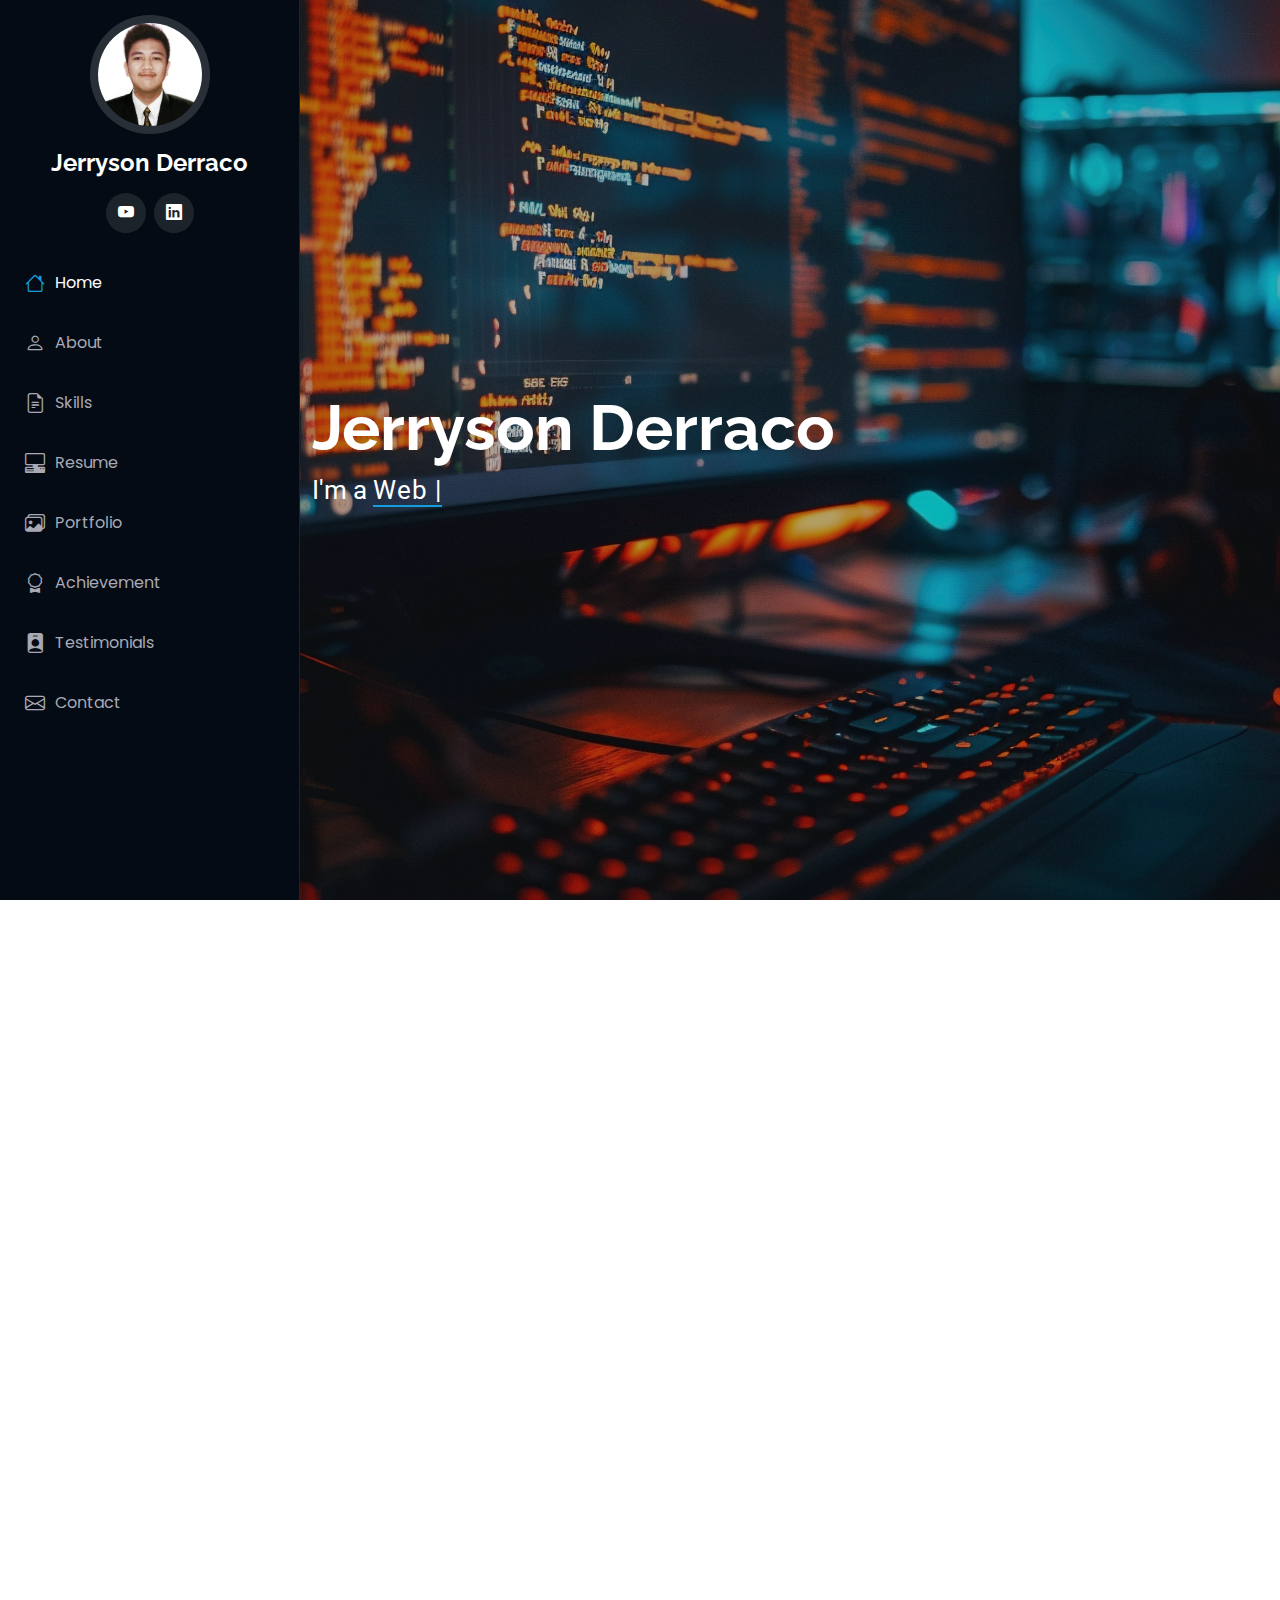
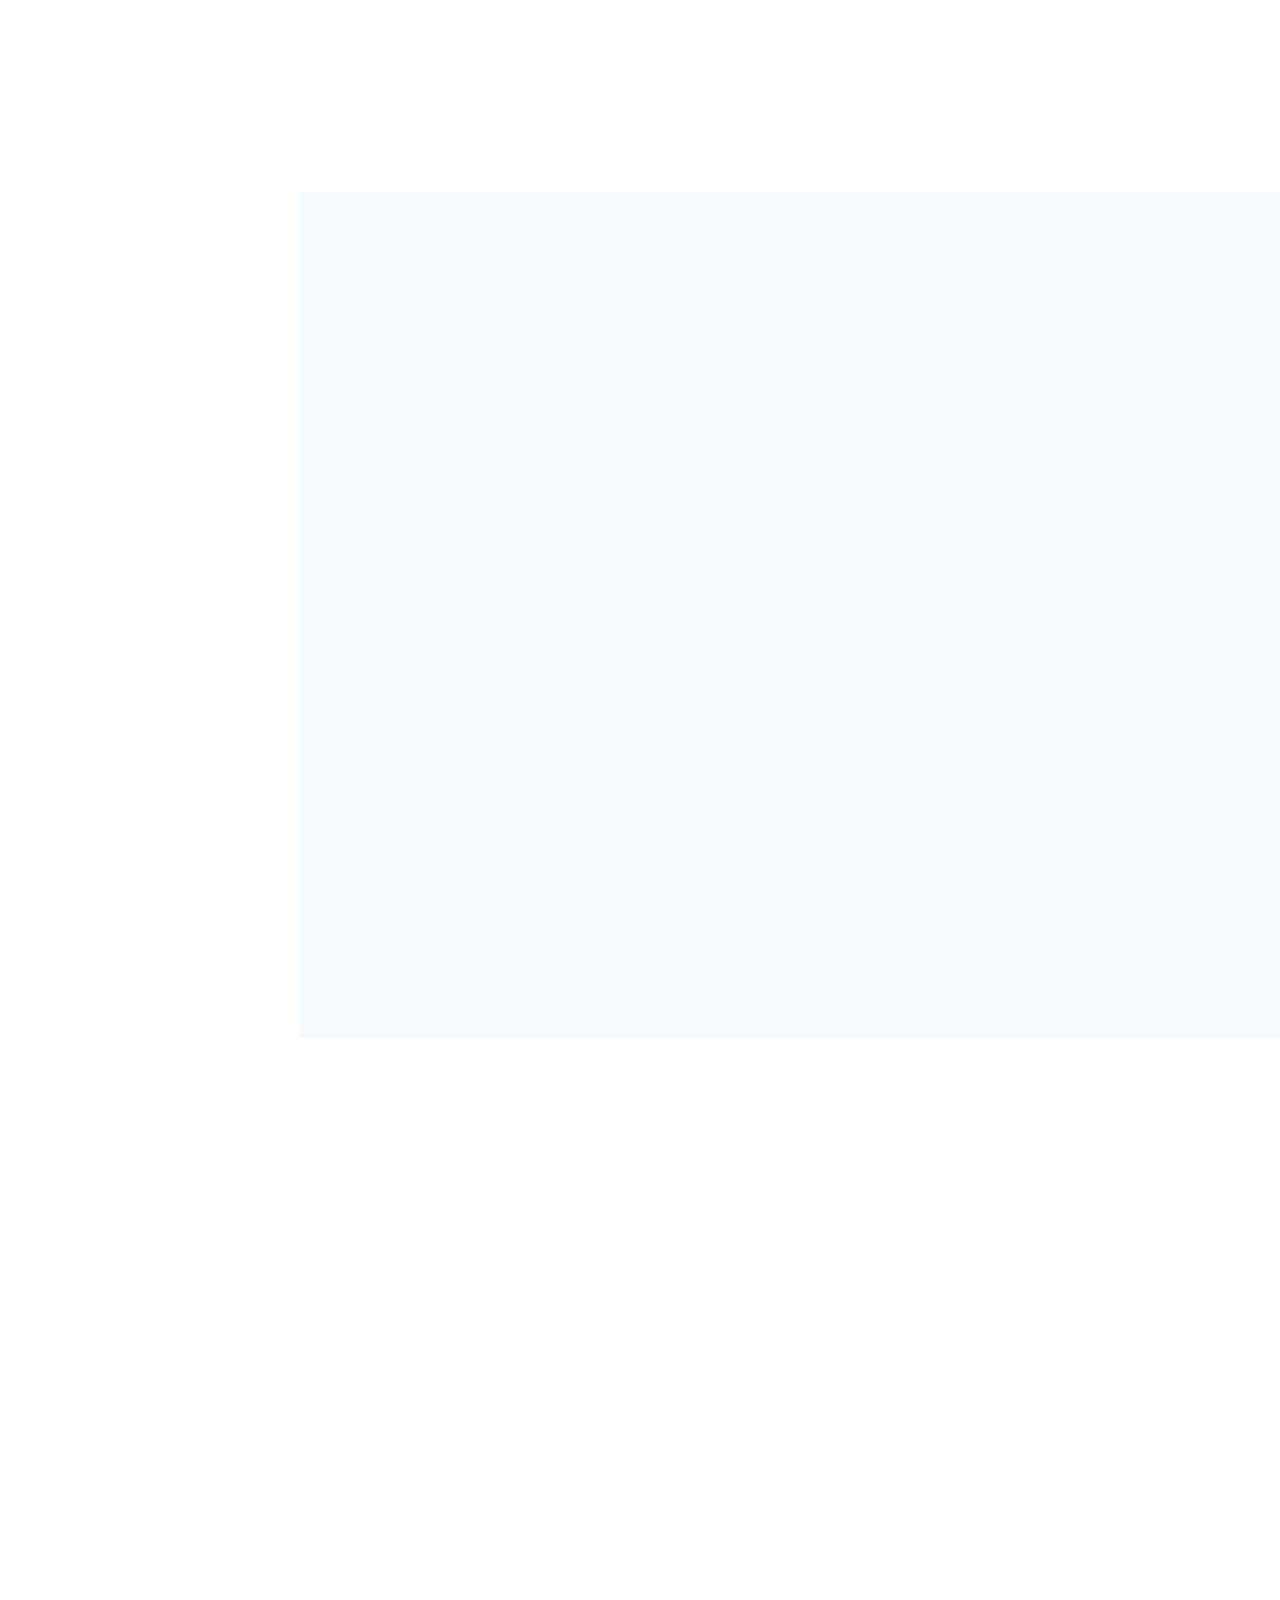
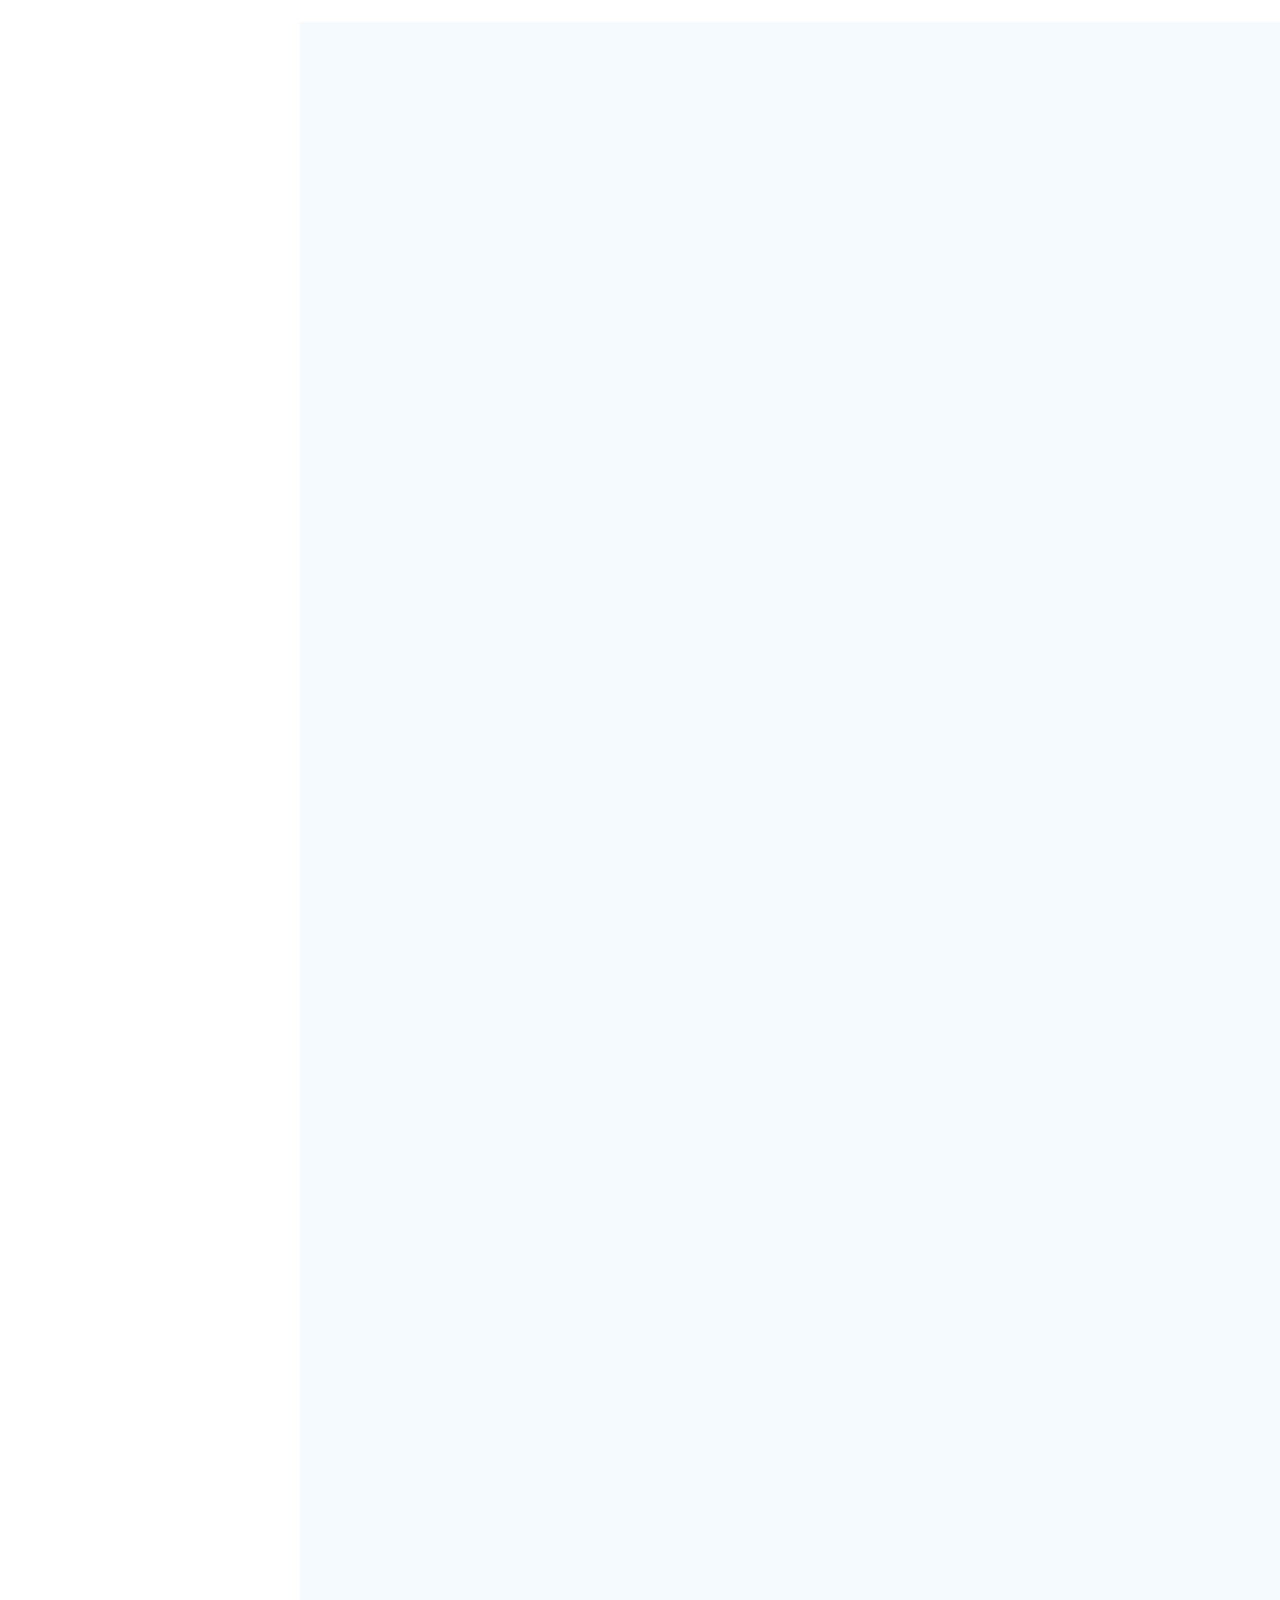
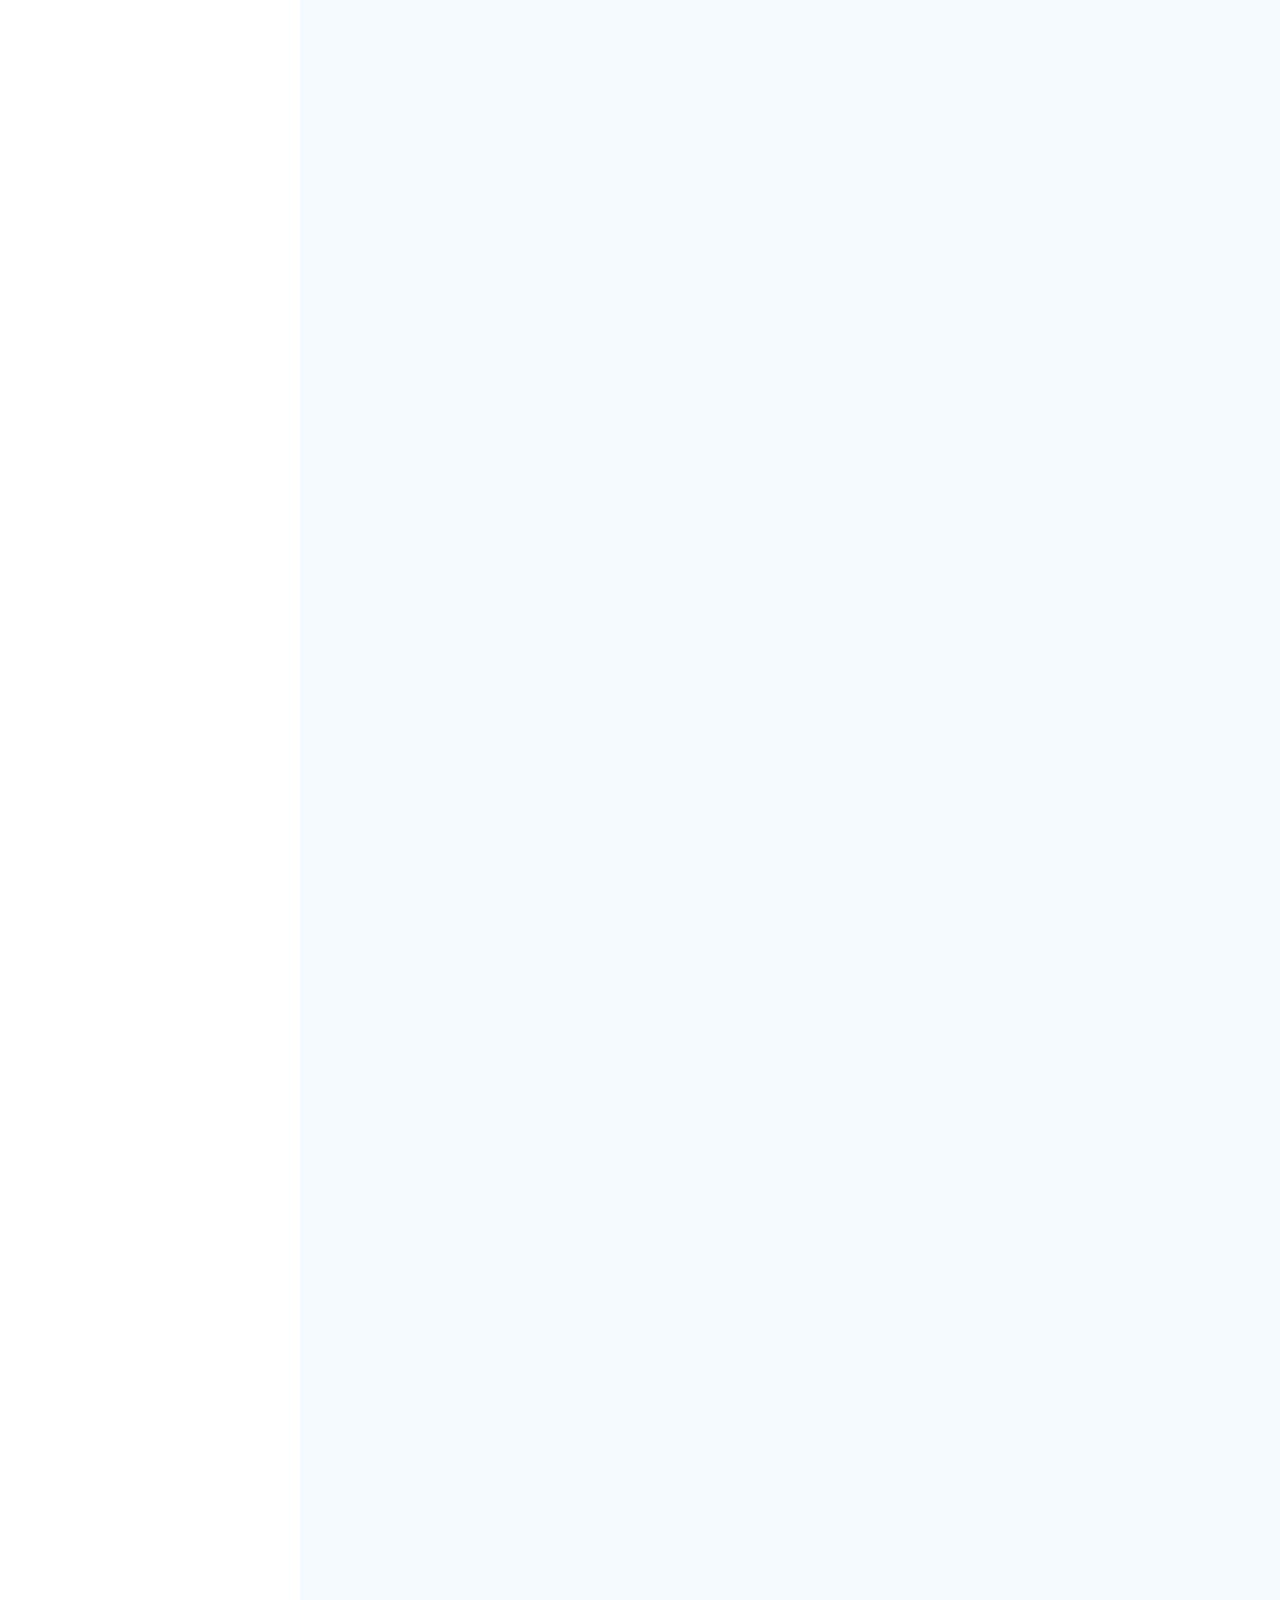
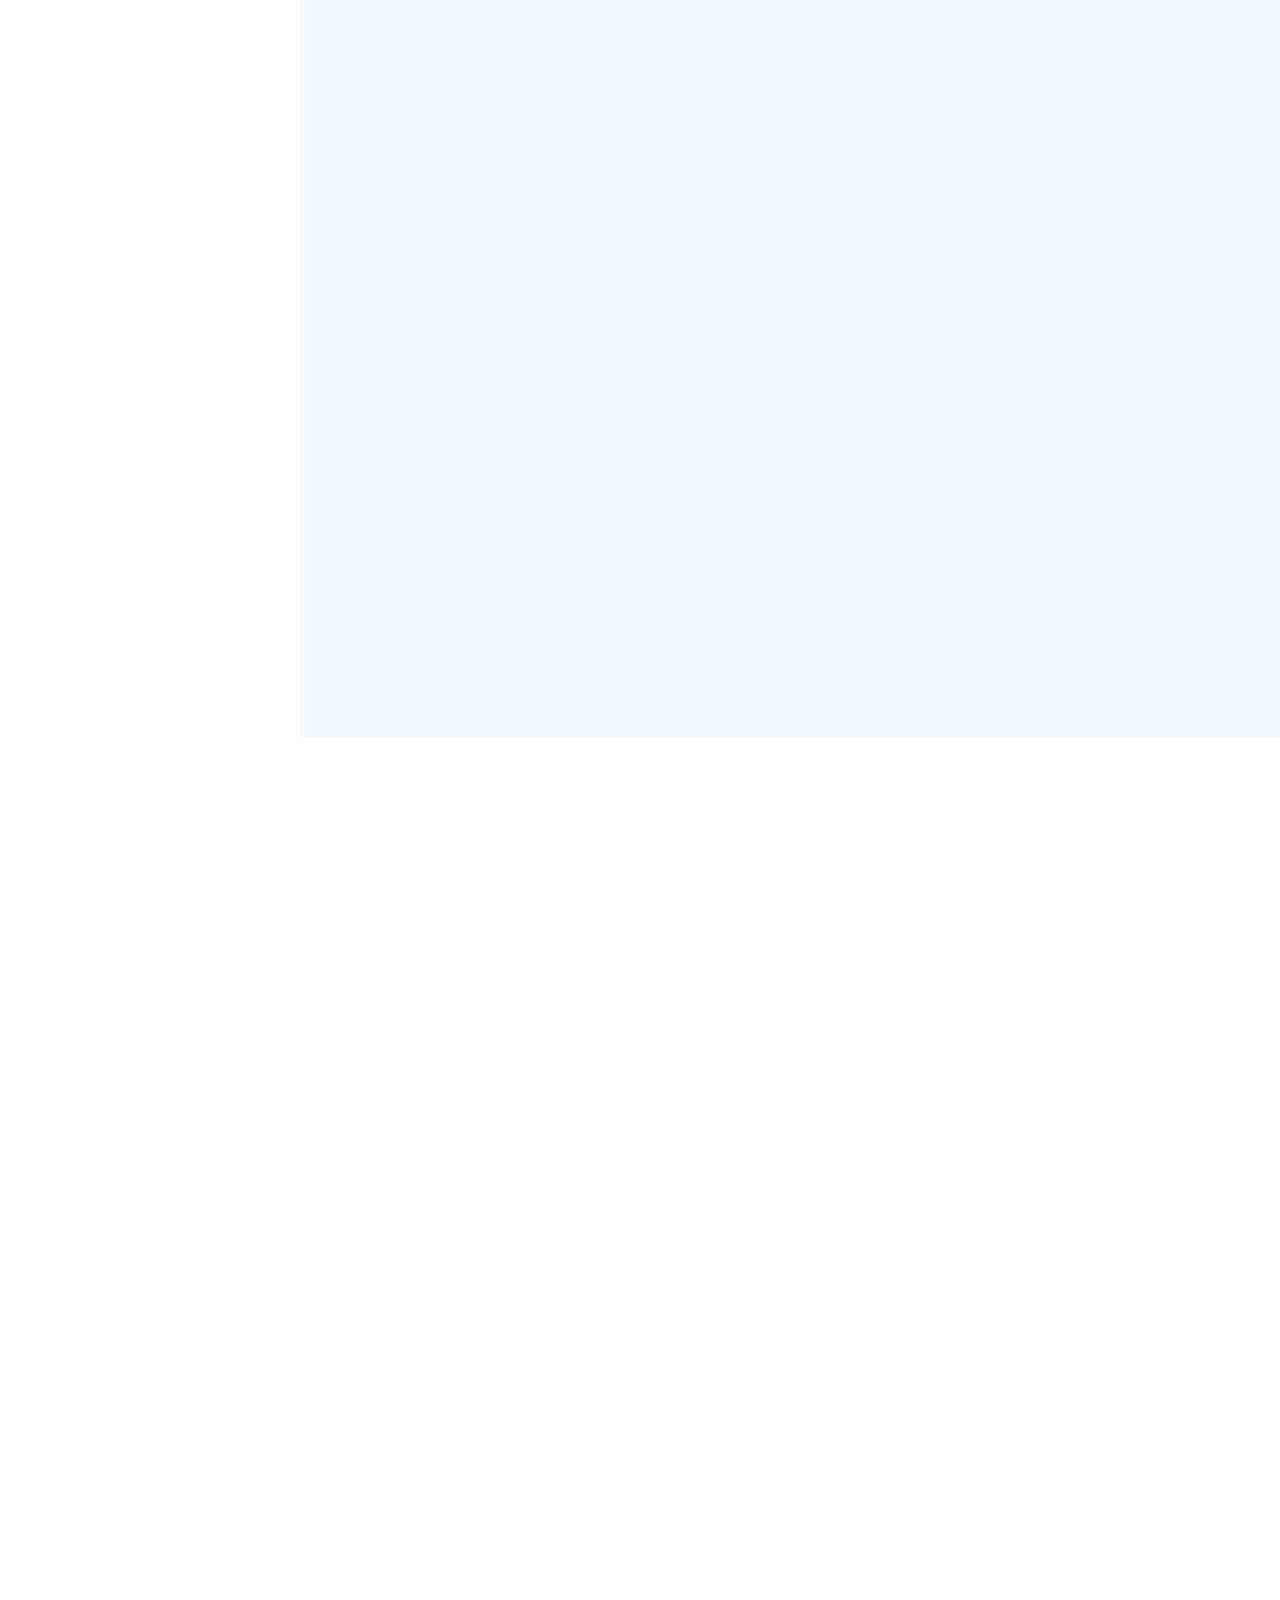
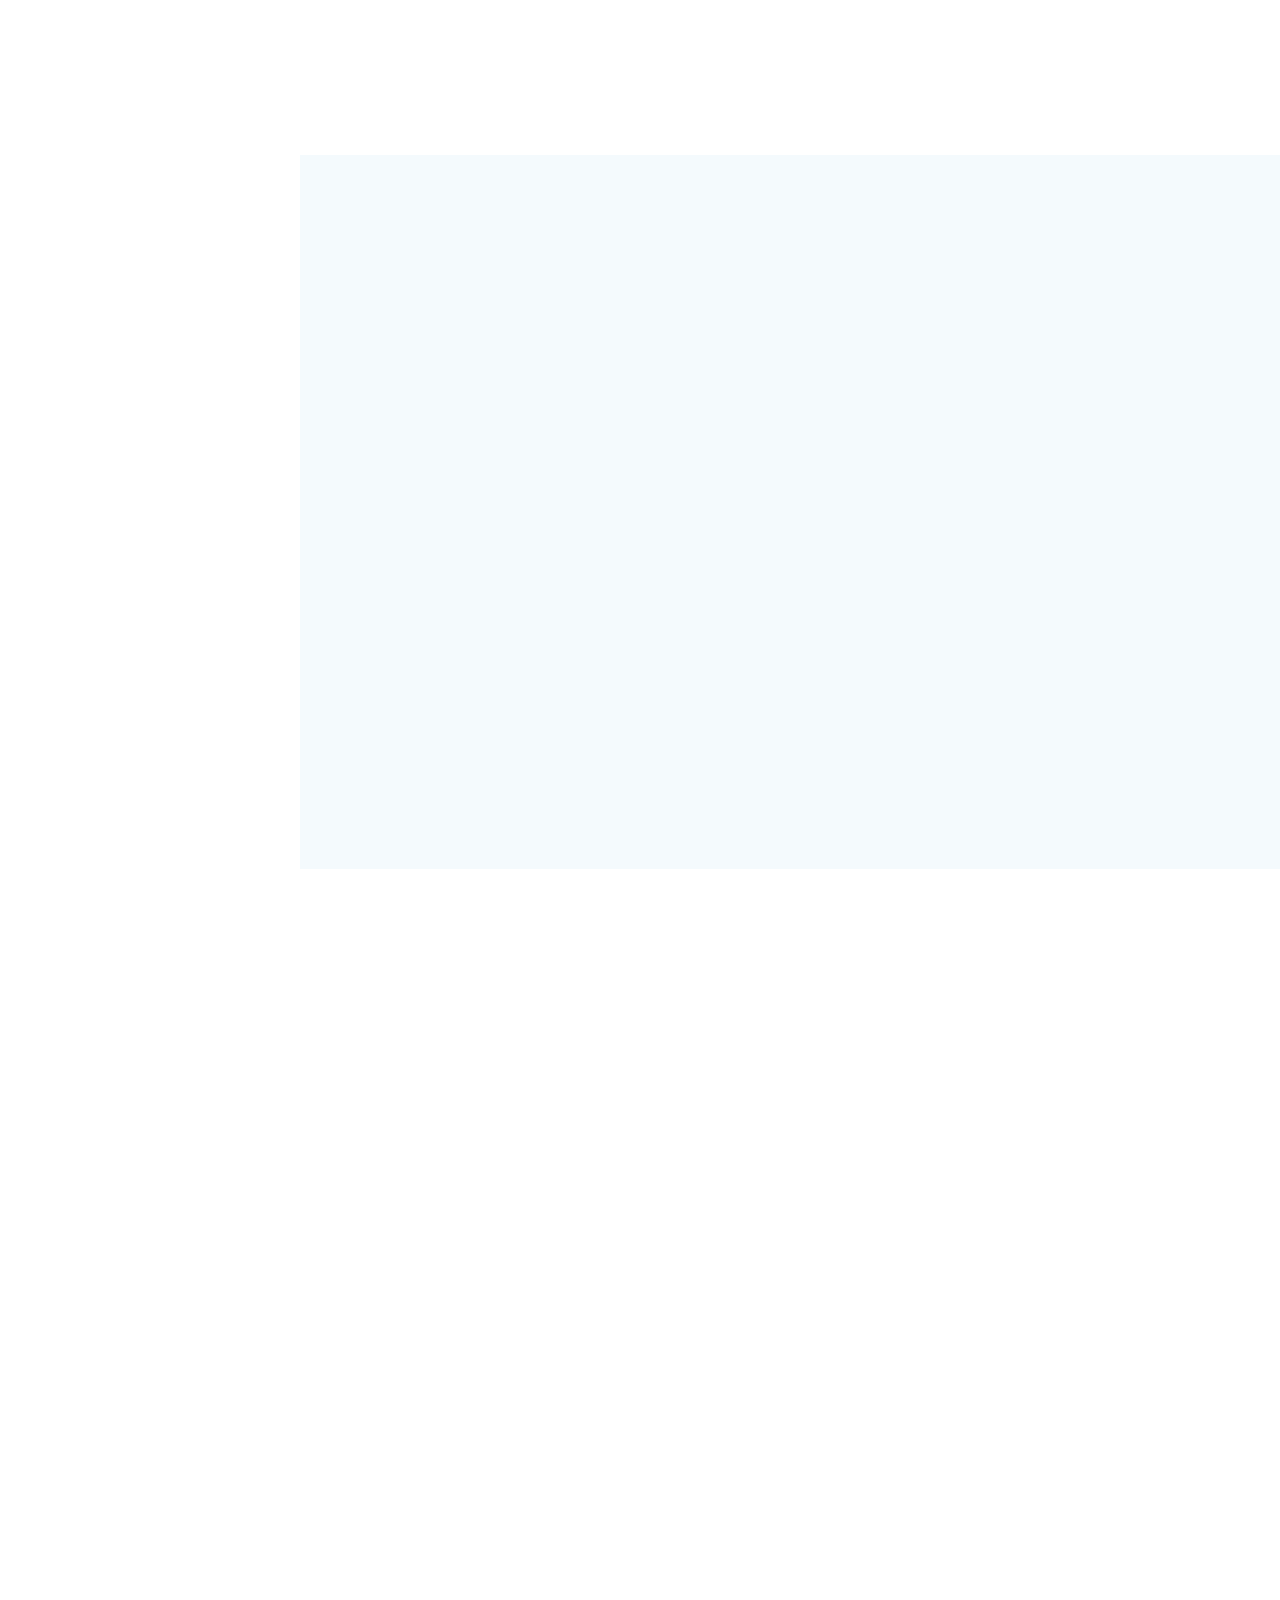
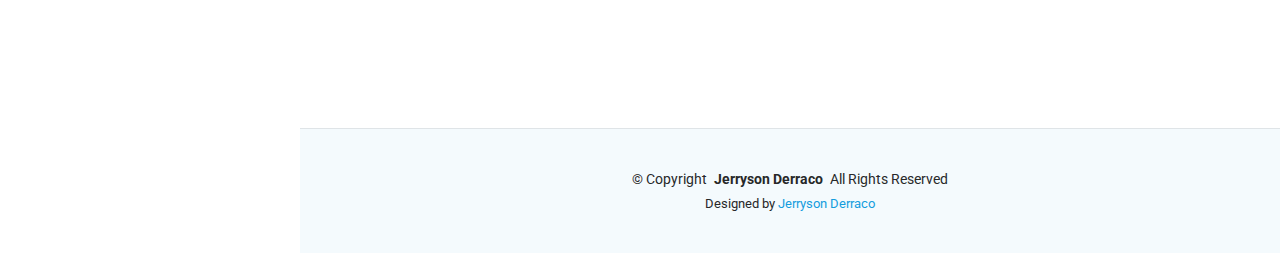
==== index.html @ 018ea0ba "update 3" ====
<!DOCTYPE html>
<html lang="en">

<head>
	<meta charset="utf-8">
	<meta content="width=device-width, initial-scale=1.0" name="viewport">
	<title>Jerryson Derraco</title>
	<meta content="" name="description">
	<meta content="" name="keywords">

	<!-- Favicons -->
	<link href="assets/img/favicon.png" rel="icon">
	<link href="assets/img/apple-touch-icon.png" rel="apple-touch-icon">

	<!-- Fonts -->
	<link href="https://fonts.googleapis.com" rel="preconnect">
	<link href="https://fonts.gstatic.com" rel="preconnect" crossorigin>
	<link
		href="https://fonts.googleapis.com/css2?family=Roboto:ital,wght@0,100;0,300;0,400;0,500;0,700;0,900;1,100;1,300;1,400;1,500;1,700;1,900&family=Poppins:ital,wght@0,100;0,200;0,300;0,400;0,500;0,600;0,700;0,800;0,900;1,100;1,200;1,300;1,400;1,500;1,600;1,700;1,800;1,900&family=Raleway:ital,wght@0,100;0,200;0,300;0,400;0,500;0,600;0,700;0,800;0,900;1,100;1,200;1,300;1,400;1,500;1,600;1,700;1,800;1,900&display=swap"
		rel="stylesheet">

	<!-- Vendor CSS Files -->
	<link href="assets/vendor/bootstrap/css/bootstrap.min.css" rel="stylesheet">
	<link href="assets/vendor/bootstrap-icons/bootstrap-icons.css" rel="stylesheet">
	<link href="assets/vendor/aos/aos.css" rel="stylesheet">
	<link href="assets/vendor/glightbox/css/glightbox.min.css" rel="stylesheet">
	<link href="assets/vendor/swiper/swiper-bundle.min.css" rel="stylesheet">

	<!-- Main CSS File -->
	<link href="assets/css/main.css" rel="stylesheet">

	<!-- =======================================================
  * Template Name: iPortfolio
  * Template URL: https://bootstrapmade.com/iportfolio-bootstrap-portfolio-websites-template/
  * Updated: Jun 29 2024 with Bootstrap v5.3.3
  * Author: BootstrapMade.com
  * License: https://bootstrapmade.com/license/
  ======================================================== -->
</head>

<body class="index-page">

	<header id="header" class="header dark-background d-flex flex-column">
		<i class="header-toggle d-xl-none bi bi-list"></i>

		<div class="profile-img">
			<img src="assets/img/profile.png" alt="" class="img-fluid rounded-circle">
		</div>

		<a href="index.html" class="logo d-flex align-items-center justify-content-center">
			<!-- Uncomment the line below if you also wish to use an image logo -->
			<!-- <img src="assets/img/logo.png" alt=""> -->
			<h1 class="sitename">Jerryson Derraco</h1>
		</a>

		<div class="social-links text-center">
			<!-- <a href="https://www.facebook.com/ChinDc13/" class="facebook"><i class="bi bi-facebook"></i></a> -->
			<a href="https://www.youtube.com/@jerrysonderraco1847" class="youtube"><i class="bi bi-youtube"></i></a>
			<a href="https://www.linkedin.com/in/jerryson-derraco-65b530173/" class="linkedin"><i
					class="bi bi-linkedin"></i></a>
		</div>

		<nav id="navmenu" class="navmenu">
			<ul>
				<li><a href="#hero" class="active"><i class="bi bi-house navicon"></i>Home</a></li>
				<li><a href="#about"><i class="bi bi-person navicon"></i> About</a></li>
				<li><a href="#skills"><i class="bi bi-file-earmark-text navicon"></i> Skills</a></li>
				<li><a href="#resume"><i class="bi bi-pc-display-horizontal navicon"></i> Resume</a></li>
				<li><a href="#portfolio"><i class="bi bi-images navicon"></i> Portfolio</a></li>
				<li><a href="#aa"><i class="bi bi-award navicon"></i> Achievement</a></li>
				<li><a href="#testimonials"><i class="bi bi-person-badge-fill navicon"></i> Testimonials</a></li>
				<li><a href="#contact"><i class="bi bi-envelope navicon"></i> Contact</a></li>
			</ul>
		</nav>

	</header>

	<main class="main">

		<!-- Hero Section -->
		<section id="hero" class="hero section dark-background">

			<img src="assets/img/bg.png" alt="" data-aos="fade-in" class="">

			<div class="container" data-aos="fade-up" data-aos-delay="100">
				<h2>Jerryson Derraco</h2>
				<p>I'm a <span class="typed" data-typed-items="Web Developer, Software Engineer, Programmer">Web
						Developer</span><span class="typed-cursor typed-cursor--blink" aria-hidden="true"></span><span
						class="typed-cursor typed-cursor--blink" aria-hidden="true"></span></p>
			</div>

		</section><!-- /Hero Section -->

		<!-- About Section -->
		<section id="about" class="about section">

			<!-- Section Title -->
			<div class="container section-title" data-aos="fade-up">
				<h2>About</h2>
				<p>Taking a challenging role in the field of computer programming and implement the expertise and experience gained in this field to develop complex projects with efficiency and quality.</p>
				<br>
				<p>To leverage my expertise in C#, PHP, and modern development frameworks to create innovative, scalable, and user-focused solutions. I aim to contribute to a forward-thinking organization by driving technical excellence, collaborating effectively in dynamic teams, and continuously advancing my skills to stay at the forefront of emerging technologies.</p>
			</div><!-- End Section Title -->

			<div class="container" data-aos="fade-up" data-aos-delay="100">

				<div class="row gy-4 justify-content-center">
					<div class="col-lg-4">
						<img src="assets/img/profile.png" width="450px" class="img-fluid" alt="">
					</div>
					<div class="col-lg-8 content">
						<h2 class="mb-lg-4">Web Developer, Software Engineer, Full Stack Developer.</h2>
						<div class="row">
							<div class="col-lg-12">
								<ul>
									<li><i class="bi bi-chevron-right"></i>
										<strong>Website:</strong><span><a href="https://chindc13.github.io/website/">chindc13.github.io/website/</a></span>
									</li>
									<li><i class="bi bi-chevron-right"></i>
										<strong>LinkedIn:</strong><span><a href="https://www.linkedin.com/in/jerryson-derraco-65b530173/">jerryson-derraco-65b530173/</a></span>
									</li>
									<li><i class="bi bi-chevron-right"></i> <strong>Phone:</strong> <span>+639 55 127
											6971</span></li>
									<li><i class="bi bi-chevron-right"></i> <strong>City:</strong> <span>Caloocan City,
											Metro Manila</span></li>
									<li><i class="bi bi-chevron-right"></i> <strong>Degree:</strong> <span>Bachelor's
											Degree in IT </span></li>
									<li><i class="bi bi-chevron-right"></i>
										<strong>Email:</strong><span>jerryson.derraco13@gmail.com</span>
									</li>
								</ul>
							</div>
						</div>
						<p class="py-3">
							I am Web Developer a professional who is responsible for the design and construction of
							websites.
							I am ensuring that sites meet user expectations by ensuring they look good,
							run smoothly and offer easy access points with no loading issues between pages or error
							messages.
						</p>
					</div>
				</div>

			</div>

		</section><!-- /About Section -->

		<!-- Skills Section -->
		<section id="skills" class="skills section light-background">

			<!-- Section Title -->
			<div class="container section-title" data-aos="fade-up">
				<h2>Skills</h2>
				<p>I am a versatile developer with expertise in programming languages like C#, PHP, and JavaScript, alongside frameworks such as React and Node.js. My strengths lie in software design, API development, and creating scalable, modular architectures. I excel in database management, cloud services, and DevOps practices, including CI/CD pipelines and containerization. With a problem-solving mindset and experience in Agile methodologies, I thrive in collaborative, cross-functional teams. Passionate about continuous learning, I stay ahead of emerging technologies like AI and machine learning to build robust, future-ready solutions.</p>
			</div><!-- End Section Title -->

			<div class="container" data-aos="fade-up" data-aos-delay="100">
				<div class="row skills-content skills-animation">
					<div class="col-lg-12">

						<div class="table-responsive">
							<table class="table table-striped table-hover table-bordered">
								<tr>
									<td><b>Programming:</b></td>
									<td>PHP, C# and JavaScript</td>
								</tr>
								<tr>
									<td><b>Web Design:</b></td>
									<td>HTML and CSS</td>
								</tr>
								<tr>
									<td><b>Framework:</b></td>
									<td>Laravel, CodeIgniter, Wordpress, Symfony, jQuery, Bootstrap, Vue, React and NodeJS</td>
								</tr>
								<tr>
									<td><b>Database:</b></td>
									<td>MS SQL, MySQL and SQLite</td>
								</tr>
								<tr>
									<td><b>Server:</b></td>
									<td>Linux and Window Server</td>
								</tr>
								<tr>
									<td><b>Web Server:</b></td>
									<td>Apache, Cpanel, WHM, NGINX and IIS</td>
								</tr>
								<tr>
									<td><b>Cloud Services:</b></td>
									<td>GoDaddy, Hostinger, GCP (Google Cloud) and Azure Services</td>
								</tr>
								<tr>
									<td><b>Other Program:</b></td>
									<td>Crystal Report, GIT (github, gitlab), LDAP and POSTMAN</td>
								</tr>
								<tr>
									<td><b>Other:</b></td>
									<td>API, SSH, FTP, SSL, SMPP, SMTP, SMS, Domain (DNS, Name and Subdomain) and VM
									</td>
								</tr>
								<tr>
									<td><b>Payment Gateway:</b></td>
									<td>Paymongo and PayPal</td>
								</tr>
								<tr>
									<td><b>Office:</b></td>
									<td>Excel, Word, Outlook, PowerPoint and Access</td>
								</tr>
							</table>
						</div>


					</div>
				</div>
			</div>
		</section><!-- /Skills Section -->

		<!-- Resume Section -->
		<section id="resume" class="resume section">

			<!-- Section Title -->
			<div class="container section-title" data-aos="fade-up">
				<h2>Resume</h2>
				<p>An experienced developer with expertise in C#, PHP, and JavaScript, I excel in creating scalable applications, designing robust architectures, and driving innovation. My resume showcases a proven track record in software development, API integration, and cloud-based solutions, alongside strong collaboration in Agile teams. Explore my career journey, skills, and accomplishments to see how I deliver value through technology.</p>
				<br>
				<a href="Jerryson Derraco - CV.pdf" target="_blank" class="btn btn-success">Download CV</a>
			</div><!-- End Section Title -->

			<div class="container">

				<div class="row">

					

					<div class="col-lg-6" data-aos="fade-up" data-aos-delay="200">
						<h3 class="resume-title">Professional Experience</h3>
						<div class="resume-item">
							<h4>Emapta Versatile Services Inc. (Newbook Pty Ltd.)</h4>
							<p><em>December 2024 - Current<br><b>PHP Developer</b></em></p>
							<ul>
								<li>Collaborate with internal teams to design, develop, and maintain our PHP-based web application.</li>
								<li>Write clean, efficient, and secure code following best practices and industry standards.</li>
								<li>Perform thorough testing and debugging of applications to ensure optimal and user experience.</li>
								<li>Review code and provide constructive feedback to ensure quality and maintainability.</li>
								<li>Work with cross-functional teams to define project requirements, timelines, and deliverables.</li>
								<li>Troubleshoot and resolve issues that arise during development or in production environments.</li>
							</ul>

						</div><!-- Edn Resume Item -->

						<div class="resume-item">
							<h4>SLI Consulting Inc. (MediCard Philippines Inc.)</h4>
							<p><em>February 2023 - August 2024<br><b>Full Stack Developer</b></em></p>
							<ul>
								<li>Develop New Software using LAMP (Laravel/CodeIgniter).</li>
								<li>Manage the repository of the newly developed software and legacy system.</li>
								<li>Troubleshoot, debug existing system.</li>
								<li>Integrate data from various back-end services, API’s and databases.</li>
								<li>Resolve security issues, security rating or treats on software and server.</li>
								<li>Create and maintain databases, write and optimize queries.</li>
							</ul>

						</div><!-- Edn Resume Item -->

						<div class="resume-item">
							<h4>MyBUSYBEE Inc.</h4>
							<p><em>June 2019 - December 2022<br><b>Technical Support / Full Stack Developer / Section
										Head</b></em></p>
							<ul>
								<li>Develop New Software for Private and Government.</li>
								<li>Designed and implemented PHP web app, streaming high-server traffic resource.</li>
								<li>Successfully installed Linux server and virtualized environments.</li>
								<li>Implemented new C# Report Application Using Crystal Report for the SMS Platform.
								</li>
								<li>Database Management in SMS Platform.</li>
								<li>Troubleshoot/Fixing Existing bugs on Existing Products.</li>
							</ul>

						</div><!-- Edn Resume Item -->

						<div class="resume-item">
							<h4>Insular Oil Corporation.</h4>
							<p><em>Jan 2019 - June 2019<br><b>Jr Programmer</b></em></p>
							<ul>
								<li>SAP Business One Programmer.</li>
								<li>Develop/Generate different kinds of reports using Crystal Report.</li>
								<li>Analyzing the Reports Problem and Find Solution for the System/Repor.</li>
								<li>Troubleshoot SAP Business One.</li>
								<li>Create and maintain Crystal Reports based on business needs.</li>
								<li>Write SQL queries for data extraction and manipulation.</li>
							</ul>

						</div><!-- Edn Resume Item -->

					</div>
					<div class="col-lg-6" data-aos="fade-up" data-aos-delay="100">
						<h3 class="resume-title">Summary</h3>

						<div class="resume-item pb-0">
							<h4>Jerryson Derraco</h4>
							<p><em>Taking a challenging role in the field of computer programming and implement the
									expertise and experience
									gained in this field to develop complex projects with efficiency and quality.</em>
							</p>
							<ul>
								<li>Caloocan City, Metro Manila</li>
								<li>+639 55 127 6971</li>
								<li>jerryson.derraco13@gmail.com</li>
							</ul>
						</div><!-- Edn Resume Item -->

						<h3 class="resume-title">Education</h3>
						<div class="resume-item">
							<h4>Bachelor Degree in Information Technology</h4>
							<p><em>2015 - 2018 <br>STI College Caloocan</em></p>
						</div><!-- Edn Resume Item -->

						<div class="resume-item">
							<h4>Course in Computer Science</h4>
							<p><em>2013 - 2015 <br>Access Computer College</em></p>
						</div><!-- Edn Resume Item -->

						<div class="resume-item">
							<h4>High School Diploma</h4>
							<p><em>2009 - 2013 <br>Baesa High School</em></p>
						</div><!-- Edn Resume Item -->

						<div class="resume-item">
							<h4>Elementary Diploma</h4>
							<p><em>2003 - 2009 <br>East Bagong Barrio Elementary School</em></p>
						</div><!-- Edn Resume Item -->

					</div>

				</div>

			</div>

		</section><!-- /Resume Section -->

		<!-- Portfolio Section -->
		<section id="portfolio" class="portfolio section light-background">

			<!-- Section Title -->
			<div class="container section-title" data-aos="fade-up">
				<h2>Portfolio</h2>
				<p>I am a skilled developer specializing in C#, PHP, and JavaScript, with a strong focus on building scalable, efficient, and user-centric applications. My expertise spans software design, API integration, and modern frameworks like React and Node.js. Passionate about problem-solving and innovation, I leverage my experience in Agile workflows and DevOps practices to deliver robust solutions. Dedicated to continuous learning, I stay at the forefront of emerging technologies to create impactful, future-ready systems.</p>
			</div><!-- End Section Title -->

			<div class="container">

				<div class="isotope-layout" data-default-filter="*" data-layout="masonry" data-sort="original-order">

					<ul class="portfolio-filters isotope-filters" data-aos="fade-up" data-aos-delay="100">
						<li data-filter="*" class="filter-active">All</li>
						<li data-filter=".filter-app">Mobile</li>
						<li data-filter=".filter-web">Web</li>
						<li data-filter=".filter-windows">Windows</li>
					</ul><!-- End Portfolio Filters -->

					<div class="row gy-4 isotope-container" data-aos="fade-up" data-aos-delay="200">

						<div class="col-lg-4 col-md-6 portfolio-item isotope-item filter-web">
							<div class="portfolio-content h-100">
								<center>
									<img src="ss/lweb1.png" class="img-fluid" alt="">
								</center>
								<div class="portfolio-info">
									<h4>Web 1</h4>
									<p>Loraine's Online Shop - E Commerce Website</p>
									<a href="ss/lweb1.png" data-gallery="portfolio-gallery-app"
										class="glightbox preview-link"><i class="bi bi-zoom-in"></i></a>
								</div>
							</div>
						</div><!-- End Portfolio Item -->

						<div class="col-lg-4 col-md-6 portfolio-item isotope-item filter-web">
							<div class="portfolio-content h-100">
								<center>
									<img src="ss/lweb2.png" class="img-fluid" alt="">
								</center>
								<div class="portfolio-info">
									<h4>Web 1</h4>
									<p>Loraine's Online Shop - E Commerce Website</p>
									<a href="ss/lweb2.png" data-gallery="portfolio-gallery-app"
										class="glightbox preview-link"><i class="bi bi-zoom-in"></i></a>
								</div>
							</div>
						</div><!-- End Portfolio Item -->

						<div class="col-lg-4 col-md-6 portfolio-item isotope-item filter-web">
							<div class="portfolio-content h-100">
								<center>
									<img src="ss/lweb3.png" class="img-fluid" alt="">
								</center>
								<div class="portfolio-info">
									<h4>Web 1</h4>
									<p>Loraine's Online Shop - E Commerce Website</p>
									<a href="ss/lweb3.png" data-gallery="portfolio-gallery-app"
										class="glightbox preview-link"><i class="bi bi-zoom-in"></i></a>
								</div>
							</div>
						</div><!-- End Portfolio Item -->
						

						<div class="col-lg-4 col-md-6 portfolio-item isotope-item filter-web">
							<div class="portfolio-content h-100">
								<center>
									<img src="ss/web1.png" class="img-fluid" alt="">
								</center>
								<div class="portfolio-info">
									<h4>Web 1</h4>
									<p>Experts Technology - Student Information System</p>
									<a href="ss/web1.png" data-gallery="portfolio-gallery-app"
										class="glightbox preview-link"><i class="bi bi-zoom-in"></i></a>
								</div>
							</div>
						</div><!-- End Portfolio Item -->

						<div class="col-lg-4 col-md-6 portfolio-item isotope-item filter-web">
							<div class="portfolio-content h-100">
								<center>
									<img src="ss/web2.png" class="img-fluid" alt="">
								</center>
								<div class="portfolio-info">
									<h4>Web 2</h4>
									<p>MIA - Manila International Airport</p>
									<a href="ss/web2.png" data-gallery="portfolio-gallery-app"
										class="glightbox preview-link"><i class="bi bi-zoom-in"></i></a>
								</div>
							</div>
						</div><!-- End Portfolio Item -->

						<div class="col-lg-4 col-md-6 portfolio-item isotope-item filter-web">
							<div class="portfolio-content h-100">
								<center>
									<img src="ss/web3.png" class="img-fluid" alt="">
								</center>
								<div class="portfolio-info">
									<h4>Web 3</h4>
									<p>Trats Kitchen - Online Ordering/Catering</p>
									<a href="ss/web3.png" data-gallery="portfolio-gallery-app"
										class="glightbox preview-link"><i class="bi bi-zoom-in"></i></a>
								</div>
							</div>
						</div><!-- End Portfolio Item -->

						<div class="col-lg-4 col-md-6 portfolio-item isotope-item filter-web">
							<div class="portfolio-content h-100">
								<center>
									<img src="ss/web4.png" class="img-fluid" alt="">
								</center>
								<div class="portfolio-info">
									<h4>Web 4</h4>
									<p>Student Information System</p>
									<a href="ss/web4.png" data-gallery="portfolio-gallery-app"
										class="glightbox preview-link"><i class="bi bi-zoom-in"></i></a>
								</div>
							</div>
						</div><!-- End Portfolio Item -->

						<div class="col-lg-4 col-md-6 portfolio-item isotope-item filter-web">
							<div class="portfolio-content h-100">
								<center>
									<img src="ss/web5.png" class="img-fluid" alt="">
								</center>
								<div class="portfolio-info">
									<h4>Web 5</h4>
									<p>MPEA - Emergency System</p>
									<a href="ss/web5.png" data-gallery="portfolio-gallery-app"
										class="glightbox preview-link"><i class="bi bi-zoom-in"></i></a>
								</div>
							</div>
						</div><!-- End Portfolio Item -->

						<div class="col-lg-4 col-md-6 portfolio-item isotope-item filter-web">
							<div class="portfolio-content h-100">
								<center>
									<img src="ss/web6.png" class="img-fluid" alt="">
								</center>
								<div class="portfolio-info">
									<h4>Web 6</h4>
									<p>PLUR - Event Creating / Management System</p>
									<a href="ss/web6.png" data-gallery="portfolio-gallery-app"
										class="glightbox preview-link"><i class="bi bi-zoom-in"></i></a>
								</div>
							</div>
						</div><!-- End Portfolio Item -->

						<div class="col-lg-4 col-md-6 portfolio-item isotope-item filter-web">
							<div class="portfolio-content h-100">
								<center>
									<img src="ss/web7.png" class="img-fluid" alt="">
								</center>
								<div class="portfolio-info">
									<h4>Web 7</h4>
									<p>PLUR - Event Creating / Management System</p>
									<a href="ss/web7.png" data-gallery="portfolio-gallery-app"
										class="glightbox preview-link"><i class="bi bi-zoom-in"></i></a>
								</div>
							</div>
						</div><!-- End Portfolio Item -->

						<div class="col-lg-4 col-md-6 portfolio-item isotope-item filter-web">
							<div class="portfolio-content h-100">
								<center>
									<img src="ss/web8.png" class="img-fluid" alt="">
								</center>
								<div class="portfolio-info">
									<h4>Web 8</h4>
									<p>SMS Routing</p>
									<a href="ss/web8.png" data-gallery="portfolio-gallery-app"
										class="glightbox preview-link"><i class="bi bi-zoom-in"></i></a>
								</div>
							</div>
						</div><!-- End Portfolio Item -->

						<div class="col-lg-4 col-md-6 portfolio-item isotope-item filter-web">
							<div class="portfolio-content h-100">
								<center>
									<img src="ss/web10.png" class="img-fluid" alt="">
								</center>
								<div class="portfolio-info">
									<h4>Web 10</h4>
									<p>School Management System</p>
									<a href="ss/web10.png" data-gallery="portfolio-gallery-app"
										class="glightbox preview-link"><i class="bi bi-zoom-in"></i></a>
								</div>
							</div>
						</div><!-- End Portfolio Item -->

						<div class="col-lg-4 col-md-6 portfolio-item isotope-item filter-web">
							<div class="portfolio-content h-100">
								<center>
									<img src="ss/web11.png" class="img-fluid" alt="">
								</center>
								<div class="portfolio-info">
									<h4>Web 11</h4>
									<p>School Management System</p>
									<a href="ss/web11.png" data-gallery="portfolio-gallery-app"
										class="glightbox preview-link"><i class="bi bi-zoom-in"></i></a>
								</div>
							</div>
						</div><!-- End Portfolio Item -->

						<div class="col-lg-4 col-md-6 portfolio-item isotope-item filter-web">
							<div class="portfolio-content h-100">
								<center>
									<img src="ss/web12.png" class="img-fluid" alt="">
								</center>
								<div class="portfolio-info">
									<h4>Web 12</h4>
									<p>JDM - PC - Ecommerce</p>
									<a href="ss/web12.png" data-gallery="portfolio-gallery-app"
										class="glightbox preview-link"><i class="bi bi-zoom-in"></i></a>
								</div>
							</div>
						</div><!-- End Portfolio Item -->

						<div class="col-lg-4 col-md-6 portfolio-item isotope-item filter-web">
							<div class="portfolio-content h-100">
								<center>
									<img src="ss/web13.png" class="img-fluid" alt="">
								</center>
								<div class="portfolio-info">
									<h4>Web 13</h4>
									<p>JDM - PC - Ecommerce</p>
									<a href="ss/web13.png" data-gallery="portfolio-gallery-app"
										class="glightbox preview-link"><i class="bi bi-zoom-in"></i></a>
								</div>
							</div>
						</div><!-- End Portfolio Item -->

						<div class="col-lg-4 col-md-6 portfolio-item isotope-item filter-web">
							<div class="portfolio-content h-100">
								<center>
									<img src="ss/web14.png" class="img-fluid" alt="">
								</center>
								<div class="portfolio-info">
									<h4>Web 14</h4>
									<p>Gym Management System</p>
									<a href="ss/web14.png" data-gallery="portfolio-gallery-app"
										class="glightbox preview-link"><i class="bi bi-zoom-in"></i></a>
								</div>
							</div>
						</div><!-- End Portfolio Item -->

						<div class="col-lg-4 col-md-6 portfolio-item isotope-item filter-web">
							<div class="portfolio-content h-100">
								<center>
									<img src="ss/web15.png" class="img-fluid" alt="">
								</center>
								<div class="portfolio-info">
									<h4>Web 15</h4>
									<p>Gym Management System</p>
									<a href="ss/web15.png" data-gallery="portfolio-gallery-app"
										class="glightbox preview-link"><i class="bi bi-zoom-in"></i></a>
								</div>
							</div>
						</div><!-- End Portfolio Item -->

						<div class="col-lg-4 col-md-6 portfolio-item isotope-item filter-web">
							<div class="portfolio-content h-100">
								<center>
									<img src="ss/web16.png" class="img-fluid" alt="">
								</center>
								<div class="portfolio-info">
									<h4>Web 16</h4>
									<p>DOH - Intranet</p>
									<a href="ss/web16.png" data-gallery="portfolio-gallery-app"
										class="glightbox preview-link"><i class="bi bi-zoom-in"></i></a>
								</div>
							</div>
						</div><!-- End Portfolio Item -->

						<div class="col-lg-4 col-md-6 portfolio-item isotope-item filter-web">
							<div class="portfolio-content h-100">
								<center>
									<img src="ss/web18.png" class="img-fluid" alt="">
								</center>
								<div class="portfolio-info">
									<h4>Web 18</h4>
									<p>Email Prover - SMTP or via API</p>
									<a href="ss/web18.png" data-gallery="portfolio-gallery-app"
										class="glightbox preview-link"><i class="bi bi-zoom-in"></i></a>
								</div>
							</div>
						</div><!-- End Portfolio Item -->

						<div class="col-lg-4 col-md-6 portfolio-item isotope-item filter-web">
							<div class="portfolio-content h-100">
								<center>
									<img src="ss/web19.png" class="img-fluid" alt="">
								</center>
								<div class="portfolio-info">
									<h4>Web 19</h4>
									<p>BeeSuites</p>
									<a href="ss/web19.png" data-gallery="portfolio-gallery-app"
										class="glightbox preview-link"><i class="bi bi-zoom-in"></i></a>
								</div>
							</div>
						</div><!-- End Portfolio Item -->

						<div class="col-lg-4 col-md-6 portfolio-item isotope-item filter-web">
							<div class="portfolio-content h-100">
								<center>
									<img src="ss/web20.png" class="img-fluid" alt="">
								</center>
								<div class="portfolio-info">
									<h4>Web 20</h4>
									<p>Online Kitchen - Ecommerce</p>
									<a href="ss/web20.png" data-gallery="portfolio-gallery-app"
										class="glightbox preview-link"><i class="bi bi-zoom-in"></i></a>
								</div>
							</div>
						</div><!-- End Portfolio Item -->

						<div class="col-lg-4 col-md-6 portfolio-item isotope-item filter-web">
							<div class="portfolio-content h-100">
								<center>
									<img src="ss/web21.png" class="img-fluid" alt="">
								</center>
								<div class="portfolio-info">
									<h4>Web 21</h4>
									<p>GOMECO Website</p>
									<a href="ss/web21.png" data-gallery="portfolio-gallery-app"
										class="glightbox preview-link"><i class="bi bi-zoom-in"></i></a>
								</div>
							</div>
						</div><!-- End Portfolio Item -->

						<div class="col-lg-4 col-md-6 portfolio-item isotope-item filter-web">
							<div class="portfolio-content h-100">
								<center>
									<img src="ss/web22.png" class="img-fluid" alt="">
								</center>
								<div class="portfolio-info">
									<h4>Web 22</h4>
									<p>BCDA - Procurement Asset Management System</p>
									<a href="ss/web22.png" data-gallery="portfolio-gallery-app"
										class="glightbox preview-link"><i class="bi bi-zoom-in"></i></a>
								</div>
							</div>
						</div><!-- End Portfolio Item -->

						<div class="col-lg-4 col-md-6 portfolio-item isotope-item filter-web">
							<div class="portfolio-content h-100">
								<center>
									<img src="ss/web23.png" class="img-fluid" alt="">
								</center>
								<div class="portfolio-info">
									<h4>Web 23</h4>
									<p>DOH</p>
									<a href="ss/web23.png" data-gallery="portfolio-gallery-app"
										class="glightbox preview-link"><i class="bi bi-zoom-in"></i></a>
								</div>
							</div>
						</div><!-- End Portfolio Item -->

						<div class="col-lg-4 col-md-6 portfolio-item isotope-item filter-web">
							<div class="portfolio-content h-100">
								<center>
									<img src="ss/web24.png" class="img-fluid" alt="">
								</center>
								<div class="portfolio-info">
									<h4>Web 24</h4>
									<p>DOH</p>
									<a href="ss/web24.png" data-gallery="portfolio-gallery-app"
										class="glightbox preview-link"><i class="bi bi-zoom-in"></i></a>
								</div>
							</div>
						</div><!-- End Portfolio Item -->

						<div class="col-lg-4 col-md-6 portfolio-item isotope-item filter-web">
							<div class="portfolio-content h-100">
								<center>
									<img src="ss/web25.png" class="img-fluid" alt="">
								</center>
								<div class="portfolio-info">
									<h4>Web 25</h4>
									<p>Department of Agriculture</p>
									<a href="ss/web25.png" data-gallery="portfolio-gallery-app"
										class="glightbox preview-link"><i class="bi bi-zoom-in"></i></a>
								</div>
							</div>
						</div><!-- End Portfolio Item -->

						<div class="col-lg-4 col-md-6 portfolio-item isotope-item filter-web">
							<div class="portfolio-content h-100">
								<center>
									<img src="ss/web26.png" class="img-fluid" alt="">
								</center>
								<div class="portfolio-info">
									<h4>Web 26</h4>
									<p>TPBP</p>
									<a href="ss/web26.png" data-gallery="portfolio-gallery-app"
										class="glightbox preview-link"><i class="bi bi-zoom-in"></i></a>
								</div>
							</div>
						</div><!-- End Portfolio Item -->

						<div class="col-lg-4 col-md-6 portfolio-item isotope-item filter-web">
							<div class="portfolio-content h-100">
								<center>
									<img src="ss/web27.png" class="img-fluid" alt="">
								</center>
								<div class="portfolio-info">
									<h4>Web 27</h4>
									<p>MediCard Select / My Medicard / VIP / Claims / Family</p>
									<a href="ss/web27.png" data-gallery="portfolio-gallery-app"
										class="glightbox preview-link"><i class="bi bi-zoom-in"></i></a>
								</div>
							</div>
						</div><!-- End Portfolio Item -->


						<div class="col-lg-4 col-md-6 portfolio-item isotope-item filter-web">
							<div class="portfolio-content h-100">
								<center>
									<img src="ss/web28.png" class="img-fluid" alt="">
								</center>
								<div class="portfolio-info">
									<h4>Web 28</h4>
									<p>MediCard</p>
									<a href="ss/web28.png" data-gallery="portfolio-gallery-app"
										class="glightbox preview-link"><i class="bi bi-zoom-in"></i></a>
								</div>
							</div>
						</div><!-- End Portfolio Item -->

						<div class="col-lg-4 col-md-6 portfolio-item isotope-item filter-web">
							<div class="portfolio-content h-100">
								<center>
									<img src="ss/web29.png" class="img-fluid" alt="">
								</center>
								<div class="portfolio-info">
									<h4>Web 29</h4>
									<p>MediCard</p>
									<a href="ss/web29.png" data-gallery="portfolio-gallery-app"
										class="glightbox preview-link"><i class="bi bi-zoom-in"></i></a>
								</div>
							</div>
						</div><!-- End Portfolio Item -->

						<div class="col-lg-4 col-md-6 portfolio-item isotope-item filter-web">
							<div class="portfolio-content h-100">
								<center>
									<img src="ss/web30.png" class="img-fluid" alt="">
								</center>
								<div class="portfolio-info">
									<h4>Web 30</h4>
									<p>Federal Chemical Website</p>
									<a href="ss/web30.png" data-gallery="portfolio-gallery-app"
										class="glightbox preview-link"><i class="bi bi-zoom-in"></i></a>
								</div>
							</div>
						</div><!-- End Portfolio Item -->

						<div class="col-lg-4 col-md-6 portfolio-item isotope-item filter-web">
							<div class="portfolio-content h-100">
								<center>
									<img src="ss/web31.png" class="img-fluid" alt="">
								</center>
								<div class="portfolio-info">
									<h4>Web 31</h4>
									<p>Macnell Website</p>
									<a href="ss/web31.png" data-gallery="portfolio-gallery-app"
										class="glightbox preview-link"><i class="bi bi-zoom-in"></i></a>
								</div>
							</div>
						</div><!-- End Portfolio Item -->

						<div class="col-lg-4 col-md-6 portfolio-item isotope-item filter-windows">
							<div class="portfolio-content h-100">
								<center>
									<img src="ss/win1.png" class="img-fluid" alt="">
								</center>
								<div class="portfolio-info">
									<h4>Win 1</h4>
									<p>Daily Time Record</p>
									<a href="ss/win1.png" data-gallery="portfolio-gallery-app"
										class="glightbox preview-link"><i class="bi bi-zoom-in"></i></a>
								</div>
							</div>
						</div><!-- End Portfolio Item -->

						<div class="col-lg-4 col-md-6 portfolio-item isotope-item filter-windows">
							<div class="portfolio-content h-100">
								<center>
									<img src="ss/win2.png" class="img-fluid" alt="">
								</center>
								<div class="portfolio-info">
									<h4>Win 2</h4>
									<p>SAP Business One</p>
									<a href="ss/win2.png" data-gallery="portfolio-gallery-app"
										class="glightbox preview-link"><i class="bi bi-zoom-in"></i></a>
								</div>
							</div>
						</div><!-- End Portfolio Item -->

						<div class="col-lg-4 col-md-6 portfolio-item isotope-item filter-windows">
							<div class="portfolio-content h-100">
								<center>
									<img src="ss/win4.png" class="img-fluid" alt="">
								</center>
								<div class="portfolio-info">
									<h4>Win 4</h4>
									<p>Daily Time Record</p>
									<a href="ss/win4.png" data-gallery="portfolio-gallery-app"
										class="glightbox preview-link"><i class="bi bi-zoom-in"></i></a>
								</div>
							</div>
						</div><!-- End Portfolio Item -->

						<div class="col-lg-4 col-md-6 portfolio-item isotope-item filter-windows">
							<div class="portfolio-content h-100">
								<center>
									<img src="ss/win5.png" class="img-fluid" alt="">
								</center>
								<div class="portfolio-info">
									<h4>Win 5</h4>
									<p>Face Recognition</p>
									<a href="ss/win5.png" data-gallery="portfolio-gallery-app"
										class="glightbox preview-link"><i class="bi bi-zoom-in"></i></a>
								</div>
							</div>
						</div><!-- End Portfolio Item -->

						<div class="col-lg-4 col-md-6 portfolio-item isotope-item filter-windows">
							<div class="portfolio-content h-100">
								<center>
									<img src="ss/win6.png" class="img-fluid" alt="">
								</center>
								<div class="portfolio-info">
									<h4>Win 6</h4>
									<p>SMS Blast - Using Brodband</p>
									<a href="ss/win6.png" data-gallery="portfolio-gallery-app"
										class="glightbox preview-link"><i class="bi bi-zoom-in"></i></a>
								</div>
							</div>
						</div><!-- End Portfolio Item -->

						<div class="col-lg-4 col-md-6 portfolio-item isotope-item filter-windows">
							<div class="portfolio-content h-100">
								<center>
									<img src="ss/win7.png" class="img-fluid" alt="">
								</center>
								<div class="portfolio-info">
									<h4>Win 7</h4>
									<p>Report Generator</p>
									<a href="ss/win7.png" data-gallery="portfolio-gallery-app"
										class="glightbox preview-link"><i class="bi bi-zoom-in"></i></a>
								</div>
							</div>
						</div><!-- End Portfolio Item -->

						<div class="col-lg-4 col-md-6 portfolio-item isotope-item filter-windows">
							<div class="portfolio-content h-100">
								<center>
									<img src="ss/win8.png" class="img-fluid" alt="">
								</center>
								<div class="portfolio-info">
									<h4>Win 8</h4>
									<p>Patient Information System</p>
									<a href="ss/win8.png" data-gallery="portfolio-gallery-app"
										class="glightbox preview-link"><i class="bi bi-zoom-in"></i></a>
								</div>
							</div>
						</div><!-- End Portfolio Item -->

						<div class="col-lg-4 col-md-6 portfolio-item isotope-item filter-windows">
							<div class="portfolio-content h-100">
								<center>
									<img src="ss/win9.png" class="img-fluid" alt="">
								</center>
								<div class="portfolio-info">
									<h4>Win 9</h4>
									<p>Scoring System - Miss Caloocan</p>
									<a href="ss/win9.png" data-gallery="portfolio-gallery-app"
										class="glightbox preview-link"><i class="bi bi-zoom-in"></i></a>
								</div>
							</div>
						</div><!-- End Portfolio Item -->

						<div class="col-lg-4 col-md-6 portfolio-item isotope-item filter-windows">
							<div class="portfolio-content h-100">
								<center>
									<img src="ss/win10.png" class="img-fluid" alt="">
								</center>
								<div class="portfolio-info">
									<h4>Win 10</h4>
									<p>SMS Blast - Using Brodband</p>
									<a href="ss/win10.png" data-gallery="portfolio-gallery-app"
										class="glightbox preview-link"><i class="bi bi-zoom-in"></i></a>
								</div>
							</div>
						</div><!-- End Portfolio Item -->


						<div class="col-lg-4 col-md-6 portfolio-item isotope-item filter-app">
							<div class="portfolio-content h-100">
								<center>
									<img src="ss/app1.png" class="img-fluid" alt="" width="70%">
								</center>
								<div class="portfolio-info">
									<h4>App 1</h4>
									<p>Manila International Airport - MIAA</p>
									<a href="ss/app1.png" data-gallery="portfolio-gallery-app"
										class="glightbox preview-link"><i class="bi bi-zoom-in"></i></a>
								</div>
							</div>
						</div><!-- End Portfolio Item -->
						<div class="col-lg-4 col-md-6 portfolio-item isotope-item filter-app">
							<div class="portfolio-content h-100">
								<center>
									<img src="ss/app2.png" class="img-fluid" alt="" width="70%">
								</center>
								<div class="portfolio-info">
									<h4>App 2</h4>
									<p>E-Learning - DataRial</p>
									<a href="ss/app2.png" data-gallery="portfolio-gallery-app"
										class="glightbox preview-link"><i class="bi bi-zoom-in"></i></a>
								</div>
							</div>
						</div><!-- End Portfolio Item -->
						<div class="col-lg-4 col-md-6 portfolio-item isotope-item filter-app">
							<div class="portfolio-content h-100">
								<center>
									<img src="ss/app3.png" class="img-fluid" alt="" width="70%">
								</center>
								<div class="portfolio-info">
									<h4>App 3</h4>
									<p>ESP Salapat - E-Learning Values Education</p>
									<a href="ss/app3.png" data-gallery="portfolio-gallery-app"
										class="glightbox preview-link"><i class="bi bi-zoom-in"></i></a>
								</div>
							</div>
						</div><!-- End Portfolio Item -->

						<div class="col-lg-4 col-md-6 portfolio-item isotope-item filter-app">
							<div class="portfolio-content h-100">
								<center>
									<img src="ss/app5.png" class="img-fluid" alt="" width="70%">
								</center>
								<div class="portfolio-info">
									<h4>App 2</h4>
									<p>E-Learning - DataRial</p>
									<a href="ss/app5.png" data-gallery="portfolio-gallery-app"
										class="glightbox preview-link"><i class="bi bi-zoom-in"></i></a>
								</div>
							</div>
						</div><!-- End Portfolio Item -->

						<div class="col-lg-4 col-md-6 portfolio-item isotope-item filter-web">
							<div class="portfolio-content h-100">
								<center>
									<img src="ss/360lims.png" class="img-fluid" alt="">
								</center>
								<div class="portfolio-info">
									<h4>App 2</h4>
									<p>LIMS - Laboratory Information Management System</p>
									<a href="ss/360lims.png" data-gallery="portfolio-gallery-app"
										class="glightbox preview-link"><i class="bi bi-zoom-in"></i></a>
								</div>
							</div>
						</div><!-- End Portfolio Item -->

						<div class="col-lg-4 col-md-6 portfolio-item isotope-item filter-web">
							<div class="portfolio-content h-100">
								<center>
									<img src="ss/360lims2.png" class="img-fluid" alt="">
								</center>
								<div class="portfolio-info">
									<h4>App 2</h4>
									<p>LIMS - Laboratory Information Management System</p>
									<a href="ss/360lims2.png" data-gallery="portfolio-gallery-app"
										class="glightbox preview-link"><i class="bi bi-zoom-in"></i></a>
								</div>
							</div>
						</div><!-- End Portfolio Item -->

						<div class="col-lg-4 col-md-6 portfolio-item isotope-item filter-web">
							<div class="portfolio-content h-100">
								<center>
									<img src="ss/dts.png" class="img-fluid" alt="">
								</center>
								<div class="portfolio-info">
									<h4>App 2</h4>
									<p>DTMS - Document Tracking Management System</p>
									<a href="ss/dts.png" data-gallery="portfolio-gallery-app"
										class="glightbox preview-link"><i class="bi bi-zoom-in"></i></a>
								</div>
							</div>
						</div><!-- End Portfolio Item -->

						<div class="col-lg-4 col-md-6 portfolio-item isotope-item filter-web">
							<div class="portfolio-content h-100">
								<center>
									<img src="ss/dts2.png" class="img-fluid" alt="">
								</center>
								<div class="portfolio-info">
									<h4>App 2</h4>
									<p>DTMS - Document Tracking Management System</p>
									<a href="ss/dts2.png" data-gallery="portfolio-gallery-app"
										class="glightbox preview-link"><i class="bi bi-zoom-in"></i></a>
								</div>
							</div>
						</div><!-- End Portfolio Item -->

						<div class="col-lg-4 col-md-6 portfolio-item isotope-item filter-web">
							<div class="portfolio-content h-100">
								<center>
									<img src="ss/dts3.png" class="img-fluid" alt="">
								</center>
								<div class="portfolio-info">
									<h4>App 2</h4>
									<p>DTMS - Document Tracking Management System</p>
									<a href="ss/dts3.png" data-gallery="portfolio-gallery-app"
										class="glightbox preview-link"><i class="bi bi-zoom-in"></i></a>
								</div>
							</div>
						</div><!-- End Portfolio Item -->

						<div class="col-lg-4 col-md-6 portfolio-item isotope-item filter-web">
							<div class="portfolio-content h-100">
								<center>
									<img src="ss/medicard1.png" class="img-fluid" alt="">
								</center>
								<div class="portfolio-info">
									<h4>Web 27</h4>
									<p>MediCard Select / My Medicard / VIP / Inidividual / Family</p>
									<a href="ss/medicard1.png" data-gallery="portfolio-gallery-app"
										class="glightbox preview-link"><i class="bi bi-zoom-in"></i></a>
								</div>
							</div>
						</div><!-- End Portfolio Item -->

						<div class="col-lg-4 col-md-6 portfolio-item isotope-item filter-web">
							<div class="portfolio-content h-100">
								<center>
									<img src="ss/medicard2.png" class="img-fluid" alt="">
								</center>
								<div class="portfolio-info">
									<h4>Web 27</h4>
									<p>MediCard Select / My Medicard / VIP / Claims / Family</p>
									<a href="ss/medicard2.png" data-gallery="portfolio-gallery-app"
										class="glightbox preview-link"><i class="bi bi-zoom-in"></i></a>
								</div>
							</div>
						</div><!-- End Portfolio Item -->

						<div class="col-lg-4 col-md-6 portfolio-item isotope-item filter-web">
							<div class="portfolio-content h-100">
								<center>
									<img src="ss/medicard3.png" class="img-fluid" alt="">
								</center>
								<div class="portfolio-info">
									<h4>Web 27</h4>
									<p>MediCard Select / My Medicard / VIP / Claims / Family</p>
									<a href="ss/medicard3.png" data-gallery="portfolio-gallery-app"
										class="glightbox preview-link"><i class="bi bi-zoom-in"></i></a>
								</div>
							</div>
						</div><!-- End Portfolio Item -->

						<div class="col-lg-4 col-md-6 portfolio-item isotope-item filter-web">
							<div class="portfolio-content h-100">
								<center>
									<img src="ss/medicard4.png" class="img-fluid" alt="">
								</center>
								<div class="portfolio-info">
									<h4>Web 27</h4>
									<p>MediCard Select / My Medicard / VIP / Claims / Family</p>
									<a href="ss/medicard4.png" data-gallery="portfolio-gallery-app"
										class="glightbox preview-link"><i class="bi bi-zoom-in"></i></a>
								</div>
							</div>
						</div><!-- End Portfolio Item -->

					</div><!-- End Portfolio Container -->


				</div><!-- End Portfolio Container -->

			</div>

		</section><!-- /Portfolio Section -->

		<!-- Services Section -->
		<section id="aa" class="services section">

			<!-- Section Title -->
			<div class="container section-title" data-aos="fade-up">
				<h2>Certification, Achievement & Trainings</h2>
				<p>A testament to my commitment to professional growth, I have earned certifications and completed training programs in advanced programming, software development, and modern technologies. My achievements highlight my ability to excel in challenging environments, while my ongoing learning ensures I stay equipped with the latest tools and best practices to deliver innovative solutions.</p>
			</div><!-- End Section Title -->

			<div class="container">

				<div class="row gy-4">

					<div class="col-lg-12 col-md-12 service-item d-flex" data-aos="fade-up" data-aos-delay="100">
						<ul>
							<li>Certificate of Completion (Microsoft Excel) - <b>Emapta</b></li>
							<li>Certificate of Completion (Adobe Photoshop Basics) - <b>Emapta</b></li>
							<li>Certificate of Completion (Strategic Planning) - <b>Emapta</b></li>
							<li>Certificate of Completion (The Fundamentals of Data Privacy) - <b>Emapta</b></li>
							<li>Certificate of Completion (Information Security Awareness Training) - <b>Emapta</b></li>
							<li>Certificate of Recognition - <b>AIA Philippines Life and General Insurance Company Inc.</b></li>
							<li>Certificate of Recognition - <b>MediCard Philippines, Inc.</b></li>
							<li>Azure OpenAI Hackathon Training - <b>Microsoft Training</b></li>
							<li>Certiprof :
								<ul>
									<li>Scrum Foundation</li>
									<li>Remote Work and Virtual Collaboration</li>
								</ul>
							</li>
							<li>Coursera - Change Leadership :
								<ul>
									<li>Strategic Route Analysis with Miro</li>
									<li>Developing Force Field Analysis in Miro</li>
									<li>Developing Strategic Gap Analysis</li>
								</ul>
							</li>
							<li>Cloud Journey with Alibaba Cloud - <b>Philippine Software Industry Association (PSIA)</b></li>
							<li>Employee Promotion (Section Head) - <b>MyBusyBee Inc.</b></li>
							<li>Employee of the Week - <b>MyBusyBee Inc</b></li>
							<li>Employee Recognition - <b>MyBusyBee Inc</b></li>
							<li>National Certificate III (NC III) - <b>TESDA (Visual Graphic Design)</b></li>
							<li>Certificate of Completion - Internship (Experts Technology Assessment & Training Center Inc.)</b></li>
							<li>Certificate of Participation - <b>Miss Caloocan 2018 (Caloocan City Event)</b></li>
							<li>Certificate of Participation - <b>Best Capstone Project (STI College)</b></li>
							<li>Professional Etiquette Seminar - <b>STI College Seminar</b></li>
							<li>Success Seminar - <b>STI College Seminar</b></li>
							<li>Trabaho Coaching - <b>Magnus Job Fair Seminar</b></li>
							<li>Certificate of Participation - <b>Student’s Convergence 2017 (STI College)</b></li>
							<li>Certificates for Coding (Javascript, C#, SQL, PHP and HTML Course) - <b>Sololearn</b></li>
						</ul>
					</div><!-- End Service Item -->

				</div>

			</div>

		</section><!-- /Services Section -->

		<!-- Testimonials Section -->
		<section id="testimonials" class="testimonials section light-background">

			<!-- Section Title -->
			<div class="container section-title" data-aos="fade-up">
				<h2>Testimonials</h2>
				<p>Valued for my technical expertise, problem-solving skills, and collaborative approach, I have received glowing testimonials from colleagues, clients, and mentors. Their feedback highlights my dedication to excellence, ability to deliver impactful solutions, and the positive energy I bring to every project.</p>
			</div><!-- End Section Title -->

			<div class="container" data-aos="fade-up" data-aos-delay="100">

				<div class="swiper init-swiper">
					<script type="application/json" class="swiper-config">
            {
              "loop": true,
              "speed": 600,
              "autoplay": {
                "delay": 5000
              },
              "slidesPerView": "auto",
              "pagination": {
                "el": ".swiper-pagination",
                "type": "bullets",
                "clickable": true
              },
              "breakpoints": {
                "320": {
                  "slidesPerView": 1,
                  "spaceBetween": 40
                },
                "1200": {
                  "slidesPerView": 3,
                  "spaceBetween": 1
                }
              }
            }
          </script>
					<div class="swiper-wrapper">

						<div class="swiper-slide">
							<div class="testimonial-item">
								<img src="assets/img/testimonials/michael.jpg" class="testimonial-img" alt="">
								<h3>Michael Benedicto</h3>
								<h4>Application Team Lead</h4>
								<h5>MediCard Philippines</h5>
							</div>
						</div><!-- End testimonial item -->

						<div class="swiper-slide">
							<div class="testimonial-item">
								<img src="assets/img/testimonials/franz.jpg" class="testimonial-img" alt="">
								<h3>Franz Daryl Duetes</h3>
								<h4>General Manager</h4>
								<h5>MyBUSYBEE Inc.</h5>
							</div>
						</div><!-- End testimonial item -->

						<div class="swiper-slide">
							<div class="testimonial-item">
								<img src="assets/img/testimonials/eldon.jpg" class="testimonial-img" alt="">
								<h3>El Don Lee</h3>
								<h4>IT Department Head</h4>
								<h5>MyBUSYBEE Inc.</h5>
							</div>
						</div><!-- End testimonial item -->

						<div class="swiper-slide">
							<div class="testimonial-item">
								<img src="assets/img/testimonials/aa.png" class="testimonial-img" alt="">
								<h3>Christian Butalid</h3>
								<h4>Supervisor / Programmer</h4>
								<h5>Insular Oil Corp.
								</h5>
							</div>
						</div><!-- End testimonial item -->


					</div>
					<div class="swiper-pagination"></div>
				</div>

			</div>

		</section><!-- /Testimonials Section -->

		<!-- Contact Section -->
		<section id="contact" class="contact section">

			<!-- Section Title -->
			<div class="container section-title" data-aos="fade-up">
				<h2>Contact</h2>
			</div><!-- End Section Title -->

			<div class="container" data-aos="fade-up" data-aos-delay="100">

				<div class="row gy-4">

					<div class="col-lg-5">

						<div class="info-wrap">
							<div class="info-item d-flex" data-aos="fade-up" data-aos-delay="200">
								<i class="bi bi-geo-alt flex-shrink-0"></i>
								<div>
									<h3>Address</h3>
									<p>Caloocan City, Metro Manila</p>
								</div>
							</div><!-- End Info Item -->

							<div class="info-item d-flex" data-aos="fade-up" data-aos-delay="300">
								<i class="bi bi-telephone flex-shrink-0"></i>
								<div>
									<h3>Call Me</h3>
									<p>+639 55 127 6971</p>
								</div>
							</div><!-- End Info Item -->

							<div class="info-item d-flex" data-aos="fade-up" data-aos-delay="400">
								<i class="bi bi-envelope flex-shrink-0"></i>
								<div>
									<h3>Email Me</h3>
									<p>jerryson.derraco13@gmail.com</p>
								</div>
							</div><!-- End Info Item -->

							<iframe
								src="https://www.google.com/maps/embed?pb=!1m14!1m8!1m3!1d15438.547383989497!2d121.0091729!3d14.676539!3m2!1i1024!2i768!4f13.1!3m3!1m2!1s0x3397b7ca45bd45e7%3A0x6039859d685fc76!2sVILLA%20SOMERA%20RIVERA%20STREET%20PHASE%201!5e0!3m2!1sen!2sph!4v1728534247821!5m2!1sen!2sph"
								frameborder="0" style="border:0; width: 100%; height: 270px;" allowfullscreen=""
								loading="lazy" referrerpolicy="no-referrer-when-downgrade"></iframe>

						</div>
					</div>

					<div class="col-lg-7">
						<form action="forms/contact.php" method="post" class="php-email-form" data-aos="fade-up"
							data-aos-delay="200">
							<div class="row gy-4">

								<div class="col-md-6">
									<label for="name-field" class="pb-2">Your Name</label>
									<input type="text" name="name" id="name-field" class="form-control" required="">
								</div>

								<div class="col-md-6">
									<label for="email-field" class="pb-2">Your Email</label>
									<input type="email" class="form-control" name="email" id="email-field" required="">
								</div>

								<div class="col-md-12">
									<label for="subject-field" class="pb-2">Subject</label>
									<input type="text" class="form-control" name="subject" id="subject-field"
										required="">
								</div>

								<div class="col-md-12">
									<label for="message-field" class="pb-2">Message</label>
									<textarea class="form-control" name="message" rows="10" id="message-field"
										required=""></textarea>
								</div>

								<div class="col-md-12 text-center">
									<div class="loading">Loading</div>
									<div class="error-message"></div>
									<div class="sent-message">Your message has been sent. Thank you!</div>

									<button type="submit">Send Message</button>
								</div>

							</div>
						</form>
					</div><!-- End Contact Form -->

				</div>

			</div>

		</section><!-- /Contact Section -->

	</main>

	<footer id="footer" class="footer position-relative light-background">

		<div class="container">
			<div class="copyright text-center ">
				<p>© <span>Copyright</span> <strong class="px-1 sitename">Jerryson Derraco</strong> <span>All Rights
						Reserved</span>
				</p>
			</div>
			<div class="credits">
				Designed by <a href="https://www.linkedin.com/in/jerryson-derraco-65b530173/">Jerryson Derraco</a>
			</div>
		</div>

	</footer>

	<!-- Scroll Top -->
	<a href="#" id="scroll-top" class="scroll-top d-flex align-items-center justify-content-center"><i
			class="bi bi-arrow-up-short"></i></a>

	<!-- Preloader -->
	<div id="preloader"></div>

	<!-- Vendor JS Files -->
	<script src="assets/vendor/bootstrap/js/bootstrap.bundle.min.js"></script>
	<script src="assets/vendor/php-email-form/validate.js"></script>
	<script src="assets/vendor/aos/aos.js"></script>
	<script src="assets/vendor/typed.js/typed.umd.js"></script>
	<script src="assets/vendor/purecounter/purecounter_vanilla.js"></script>
	<script src="assets/vendor/waypoints/noframework.waypoints.js"></script>
	<script src="assets/vendor/glightbox/js/glightbox.min.js"></script>
	<script src="assets/vendor/imagesloaded/imagesloaded.pkgd.min.js"></script>
	<script src="assets/vendor/isotope-layout/isotope.pkgd.min.js"></script>
	<script src="assets/vendor/swiper/swiper-bundle.min.js"></script>

	<!-- Main JS File -->
	<script src="assets/js/main.js"></script>

</body>

</html>
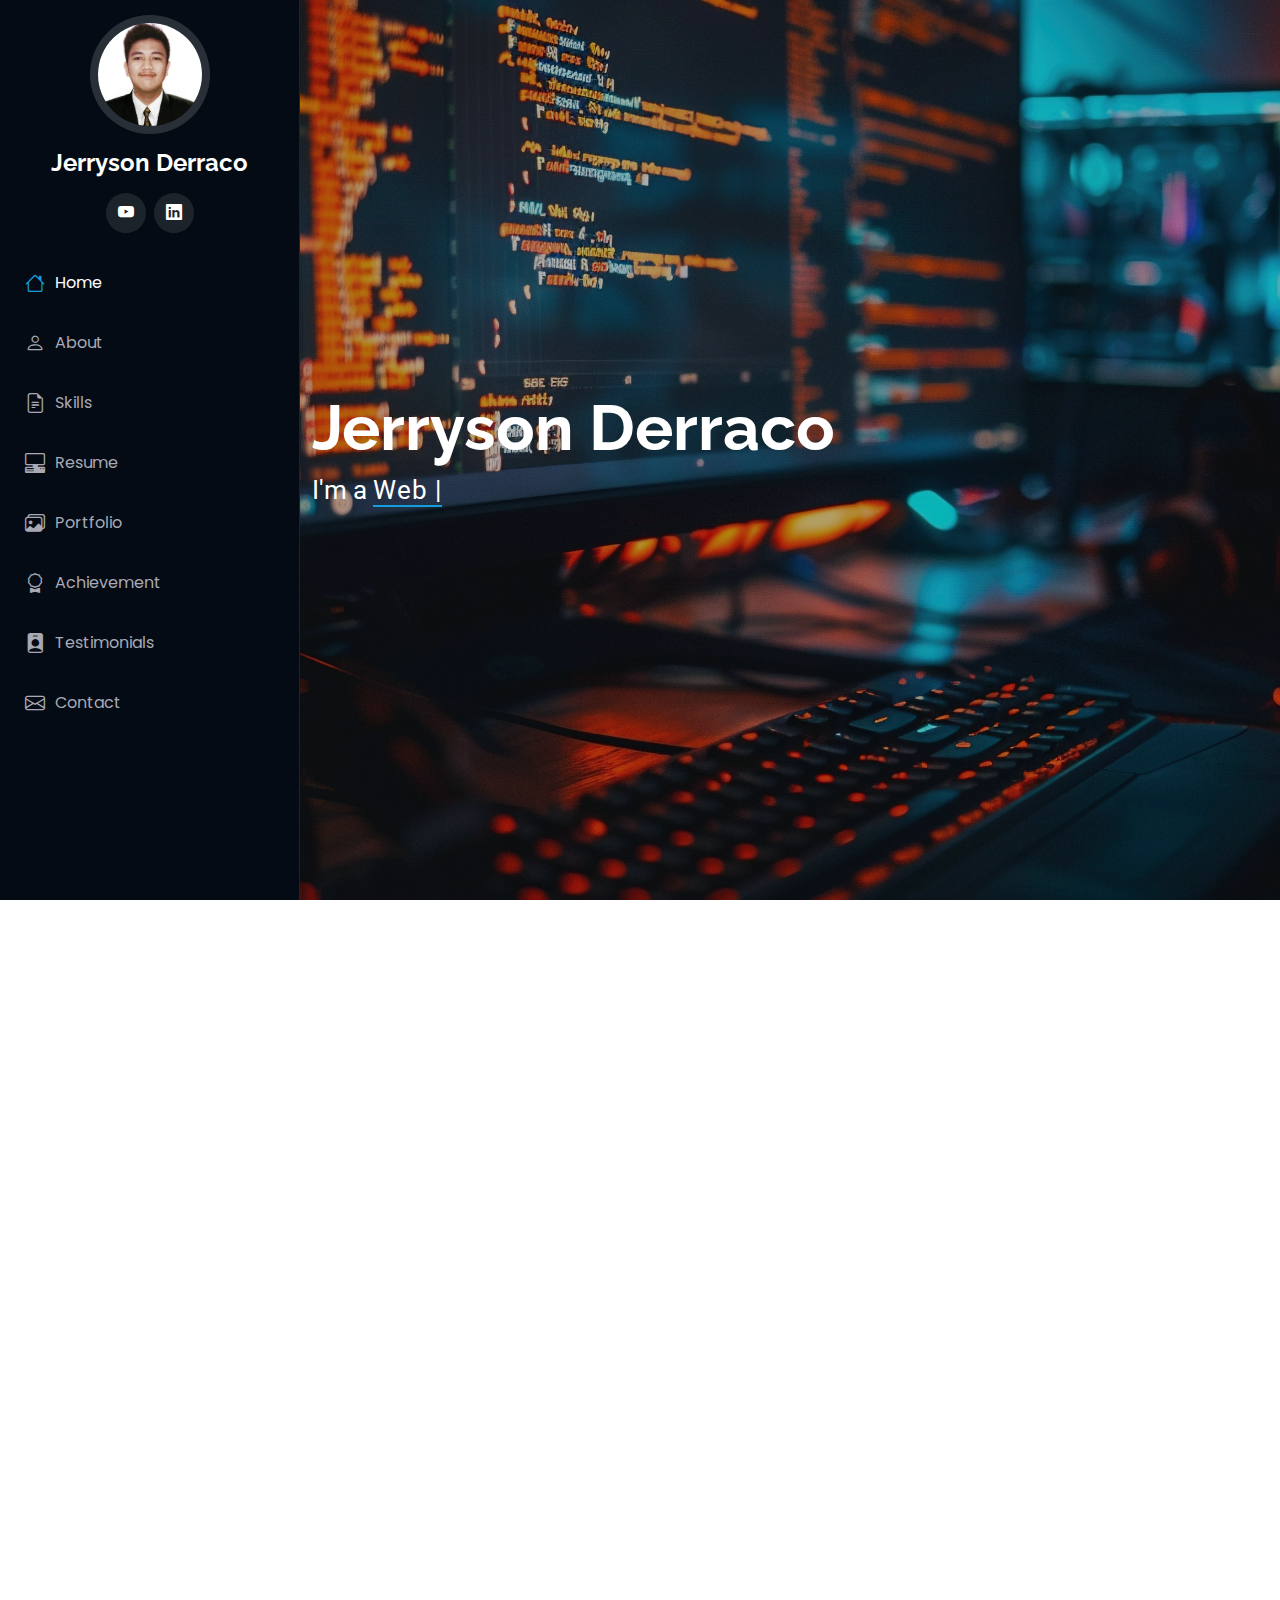
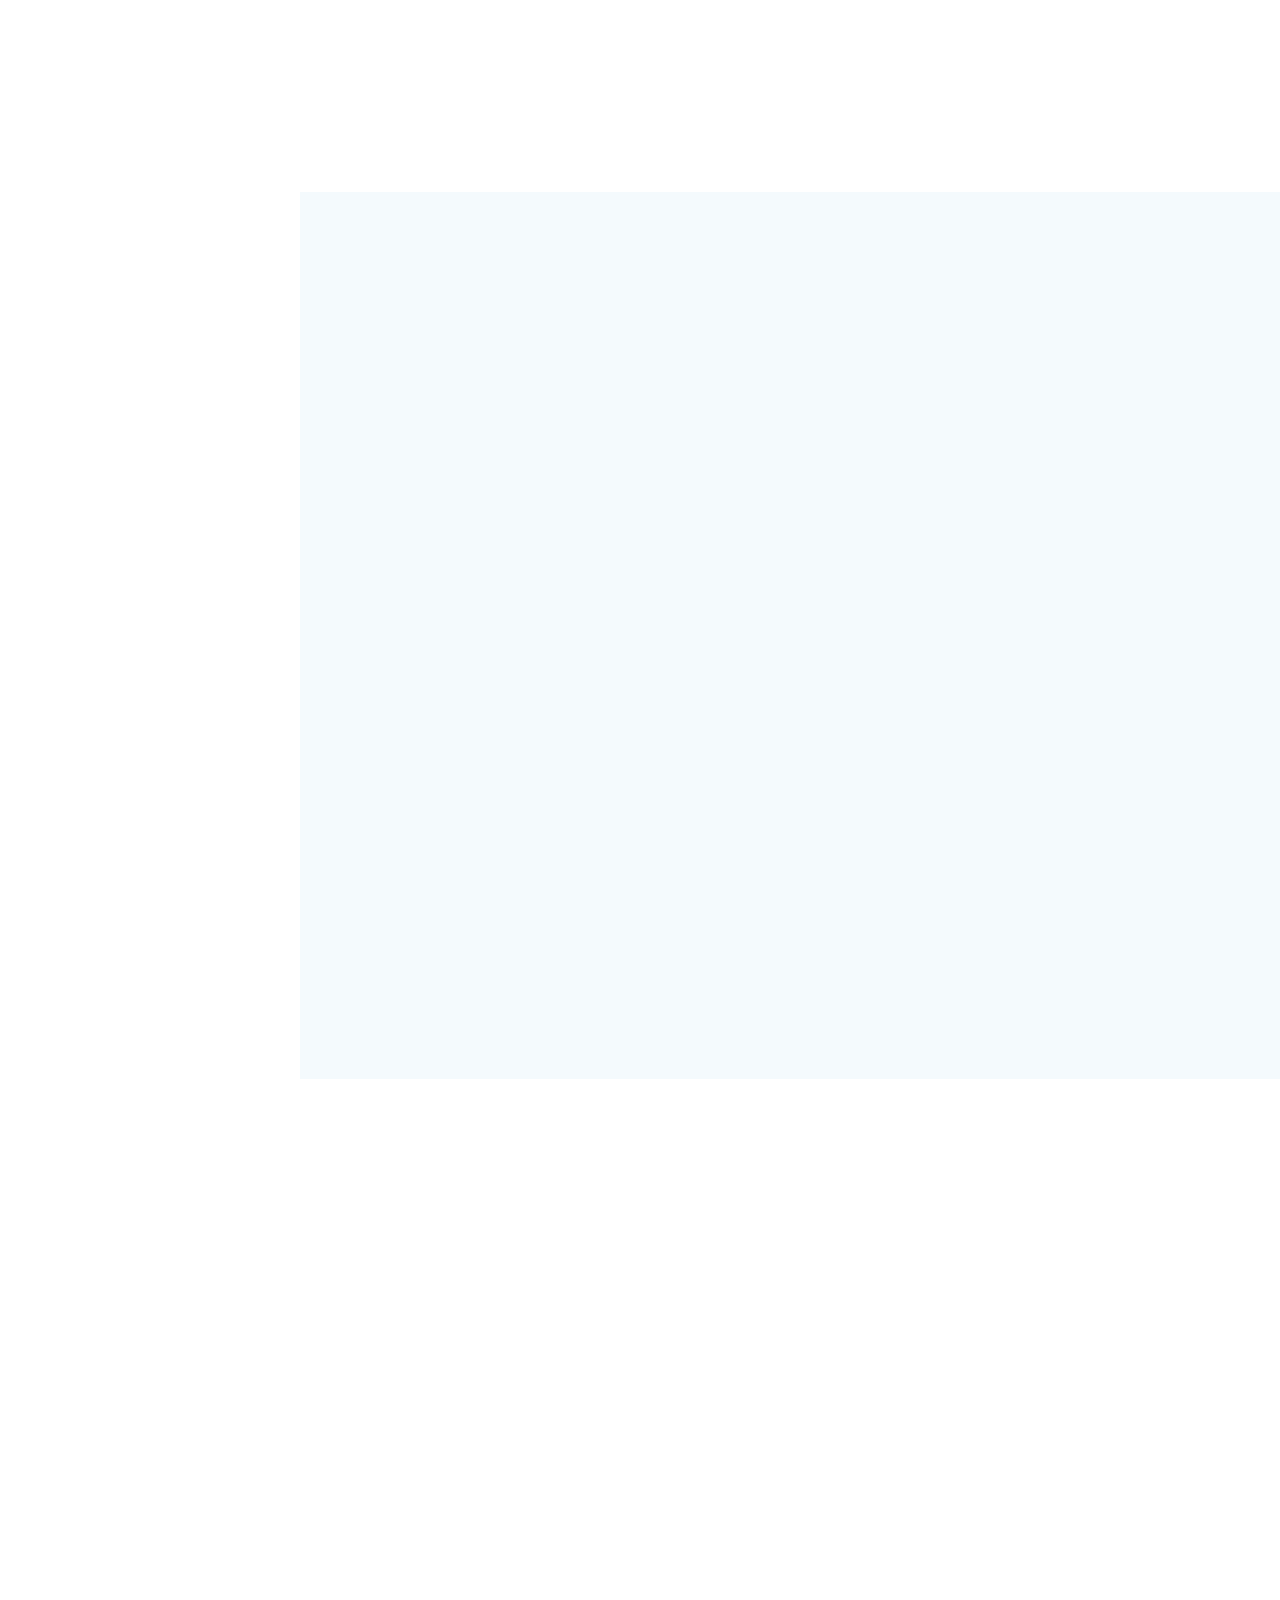
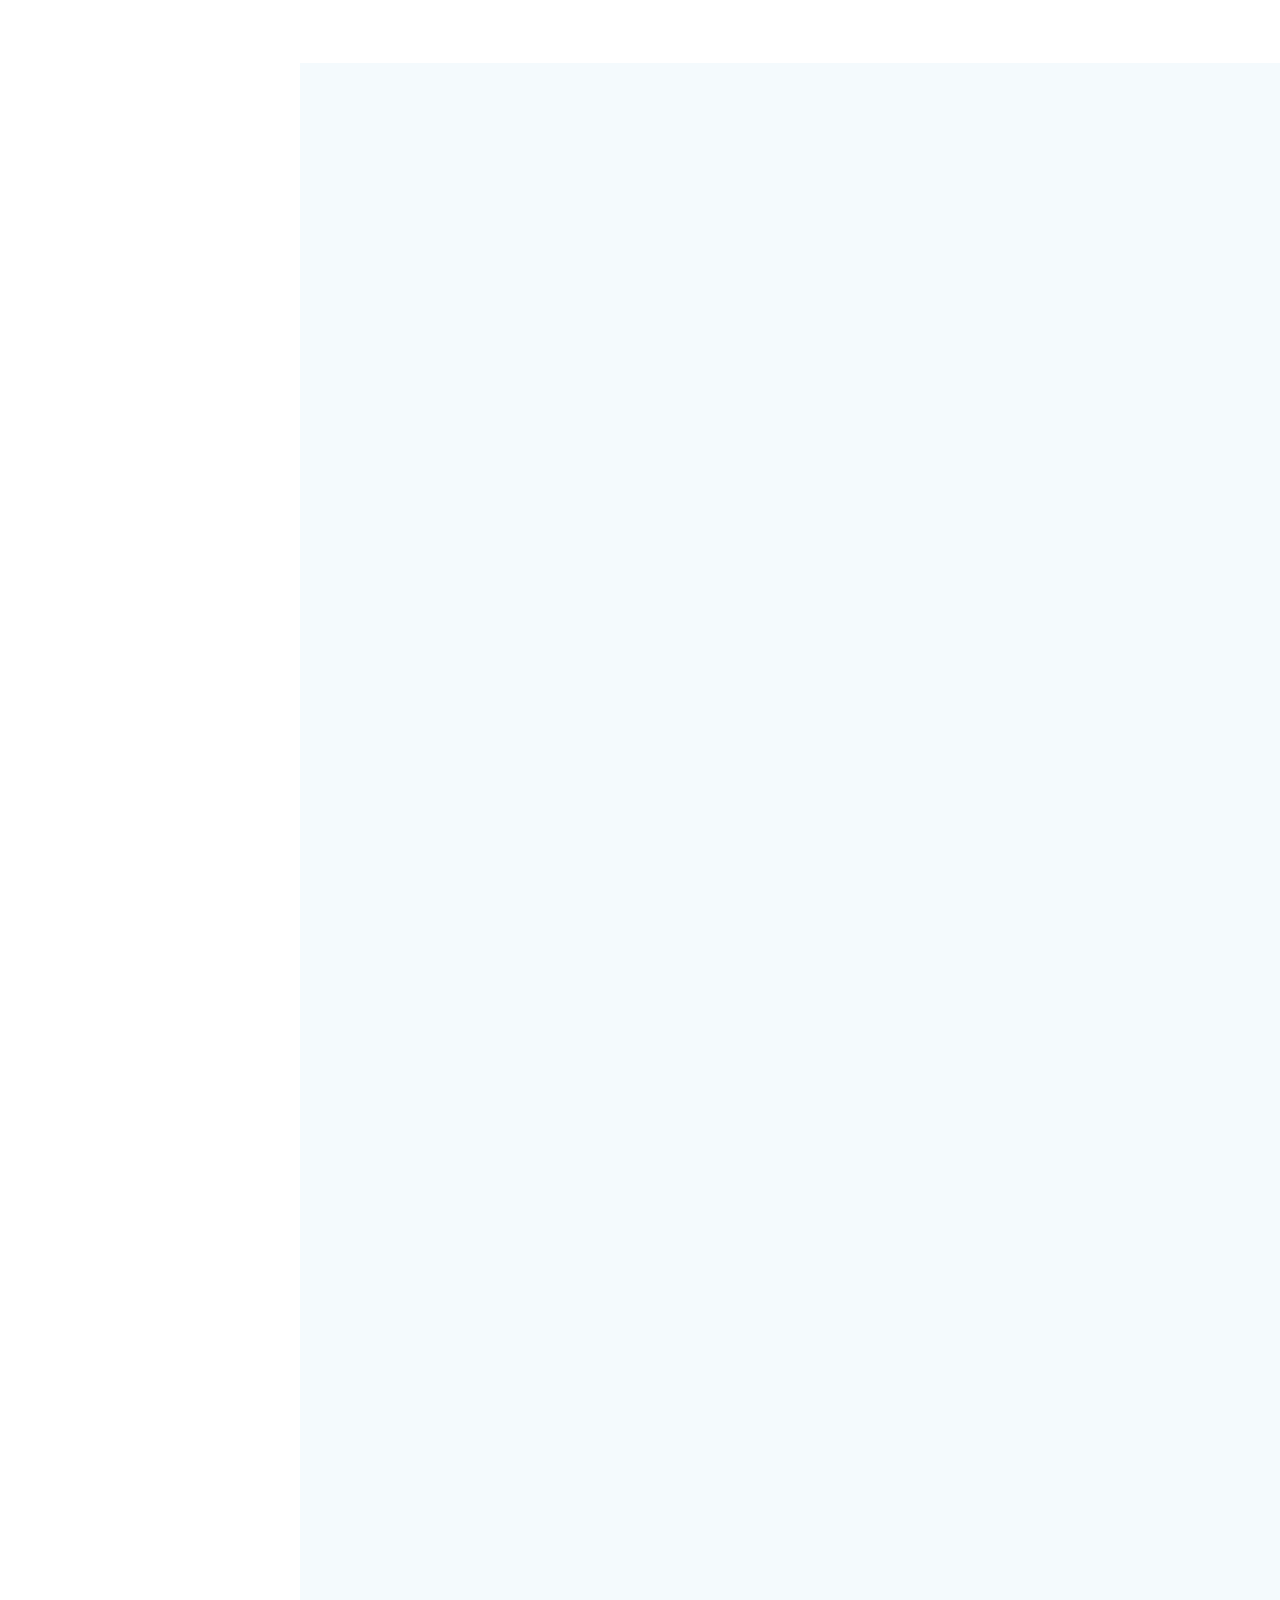
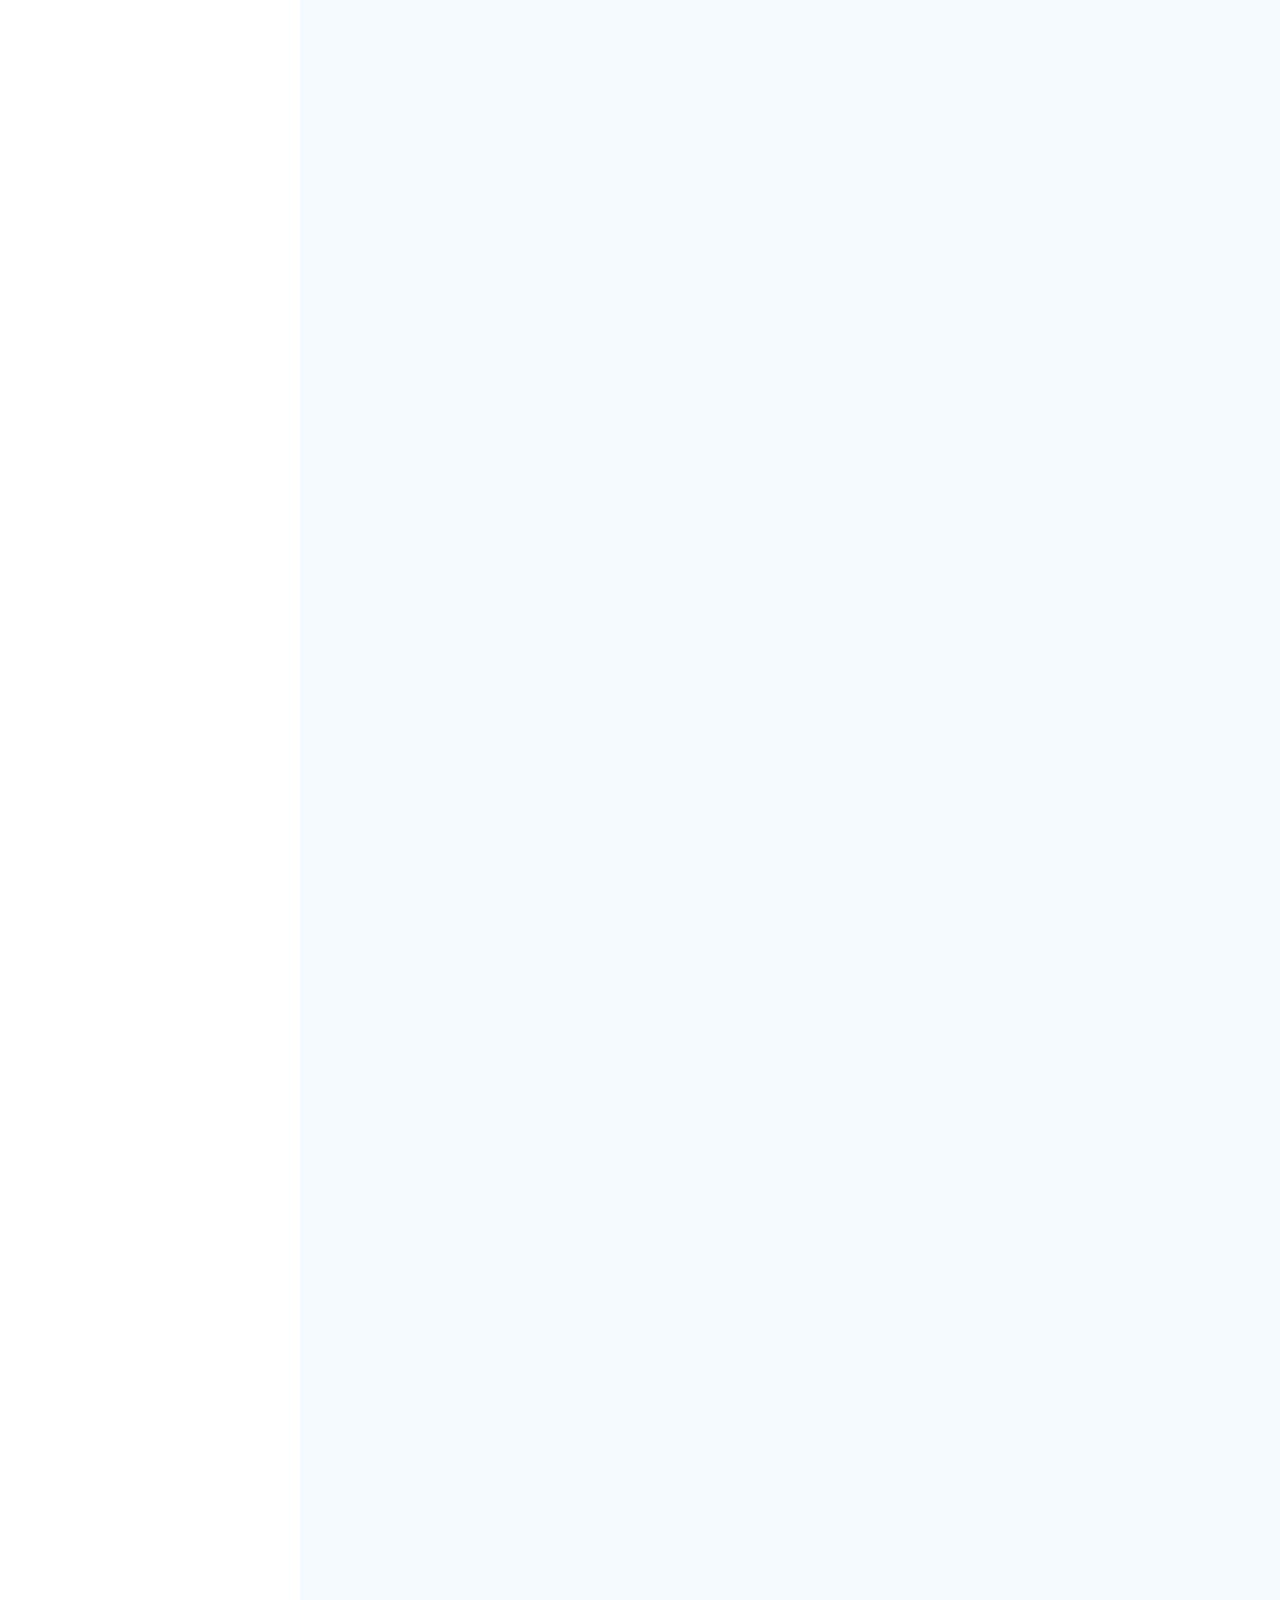
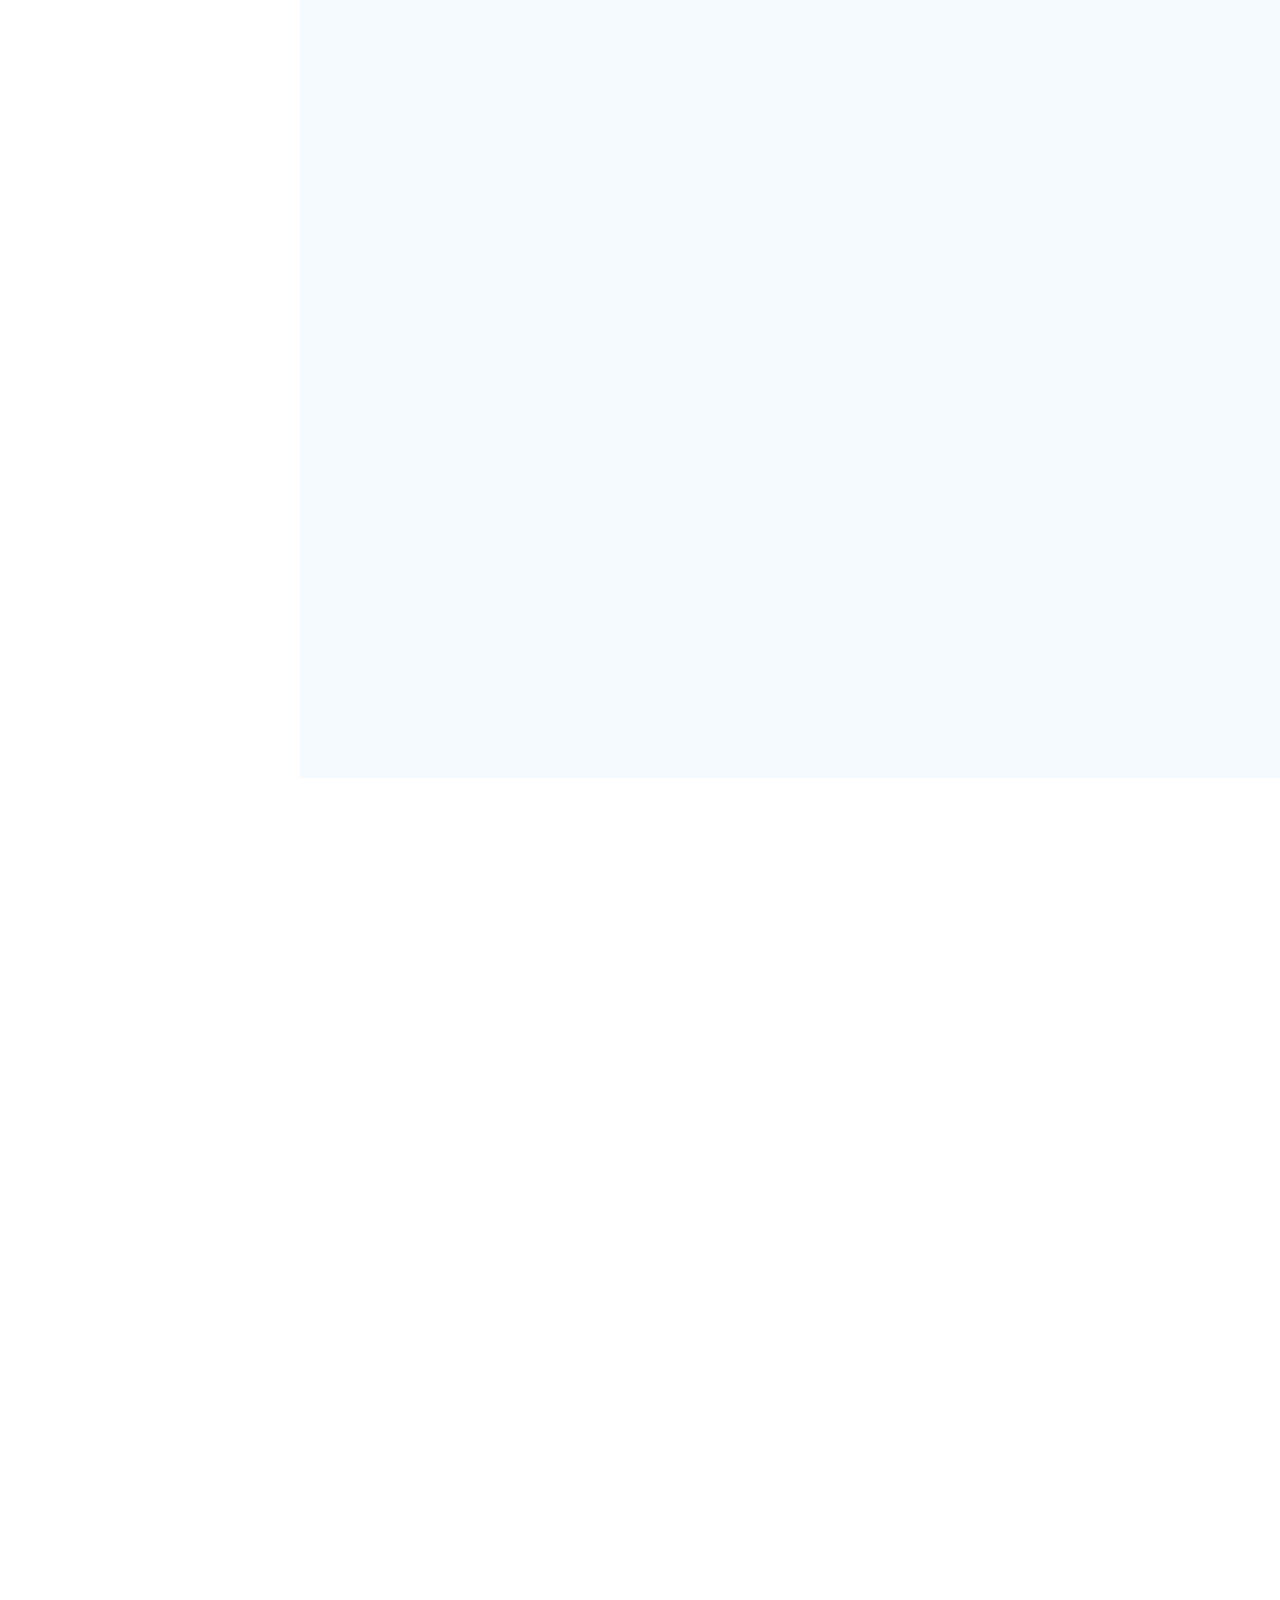
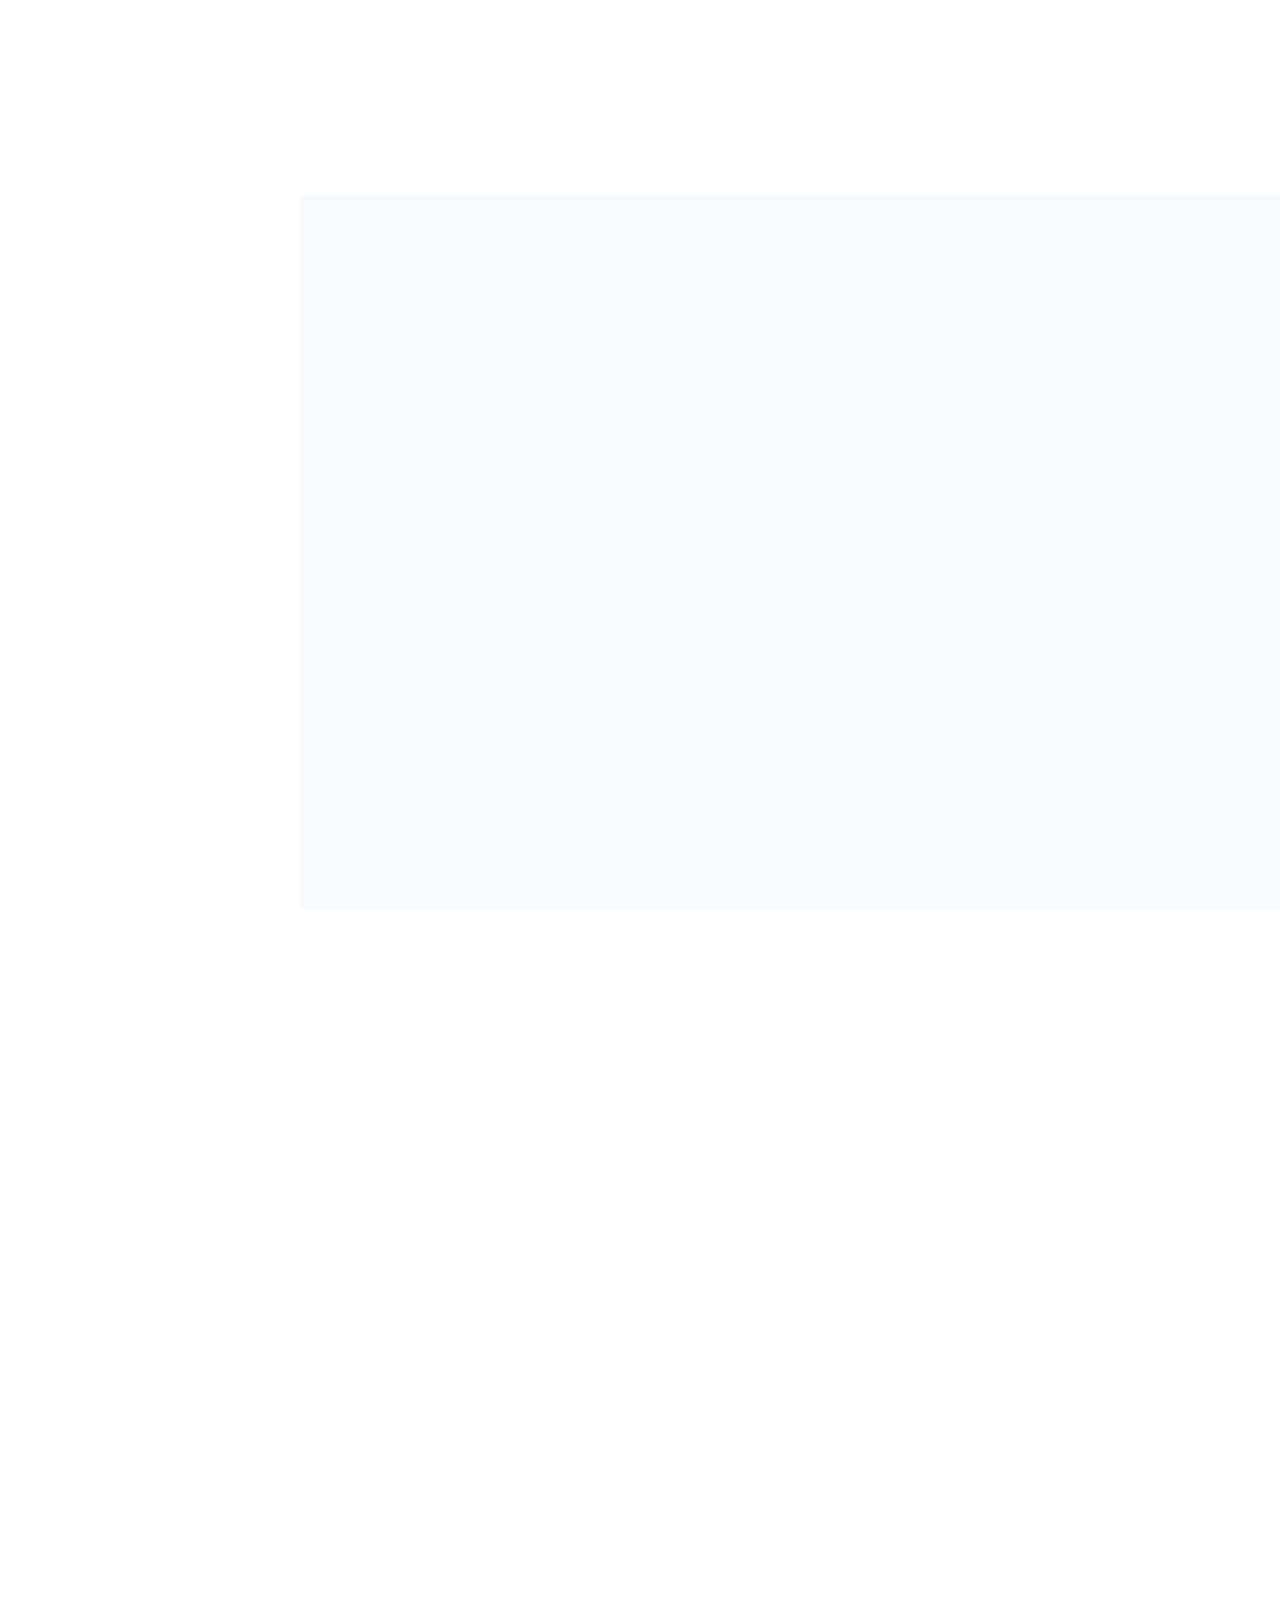
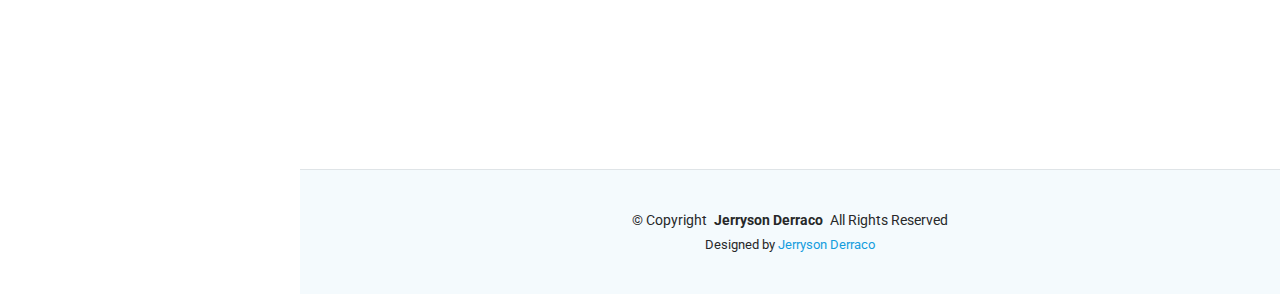
==== commit acbb754c: "update 3" ====
--- a/index.html
+++ b/index.html
@@ -170,7 +170,7 @@
 								</tr>
 								<tr>
 									<td><b>Framework:</b></td>
-									<td>Laravel, CodeIgniter, Wordpress, Symfony, jQuery, Bootstrap, Vue, React and NodeJS</td>
+									<td>Laravel, CodeIgniter, MVC5, Wordpress, Symfony, jQuery, Bootstrap, Vue, React and NodeJS</td>
 								</tr>
 								<tr>
 									<td><b>Database:</b></td>
@@ -190,7 +190,7 @@
 								</tr>
 								<tr>
 									<td><b>Other Program:</b></td>
-									<td>Crystal Report, GIT (github, gitlab), LDAP and POSTMAN</td>
+									<td>Crystal Report, GIT, CI/CD, DevOps, Storage Account and App Service</td>
 								</tr>
 								<tr>
 									<td><b>Other:</b></td>
@@ -199,11 +199,15 @@
 								</tr>
 								<tr>
 									<td><b>Payment Gateway:</b></td>
-									<td>Paymongo and PayPal</td>
+									<td>Paymongo, BDO (Migs, Cybersource) and PayPal</td>
 								</tr>
 								<tr>
 									<td><b>Office:</b></td>
 									<td>Excel, Word, Outlook, PowerPoint and Access</td>
+								</tr>
+								<tr>
+									<td><b>Tools:</b></td>
+									<td>Jira, Trello, Photoshop, Adobe, Docker and POSTMAN</td>
 								</tr>
 							</table>
 						</div>
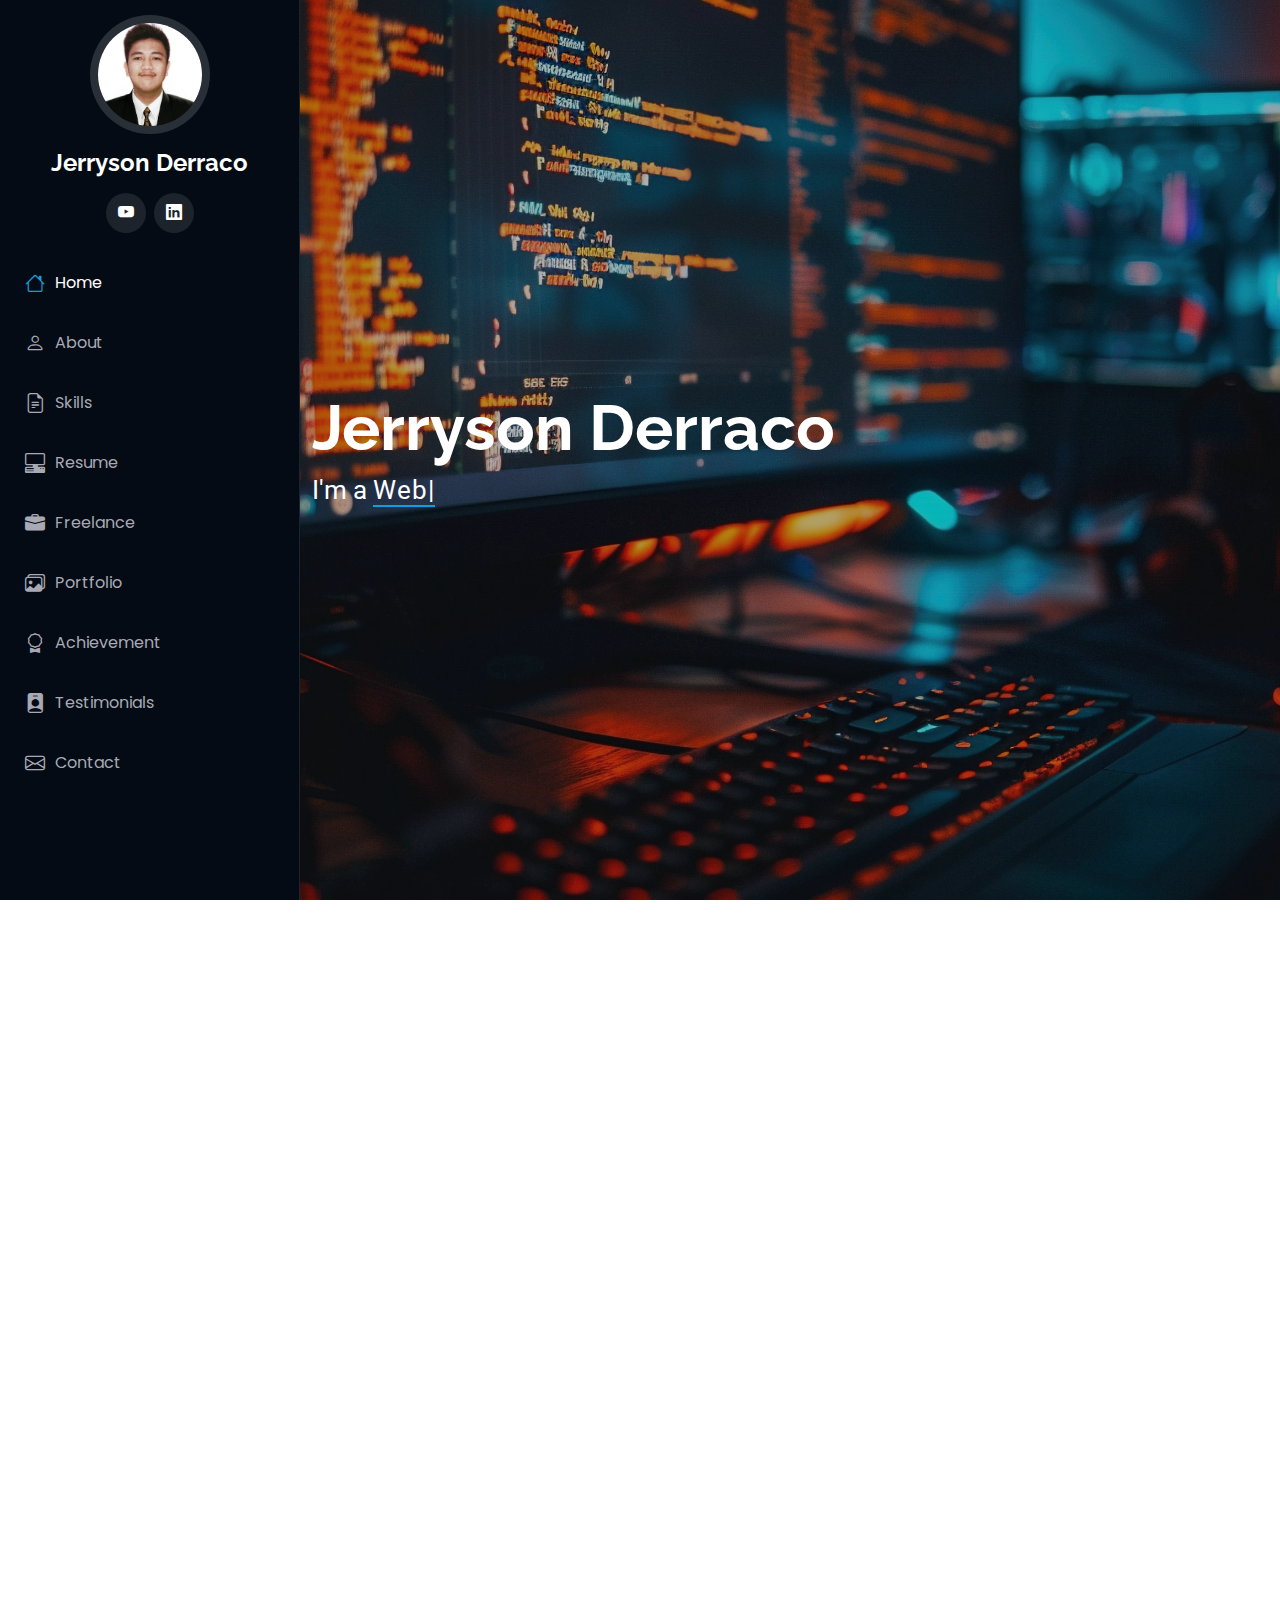
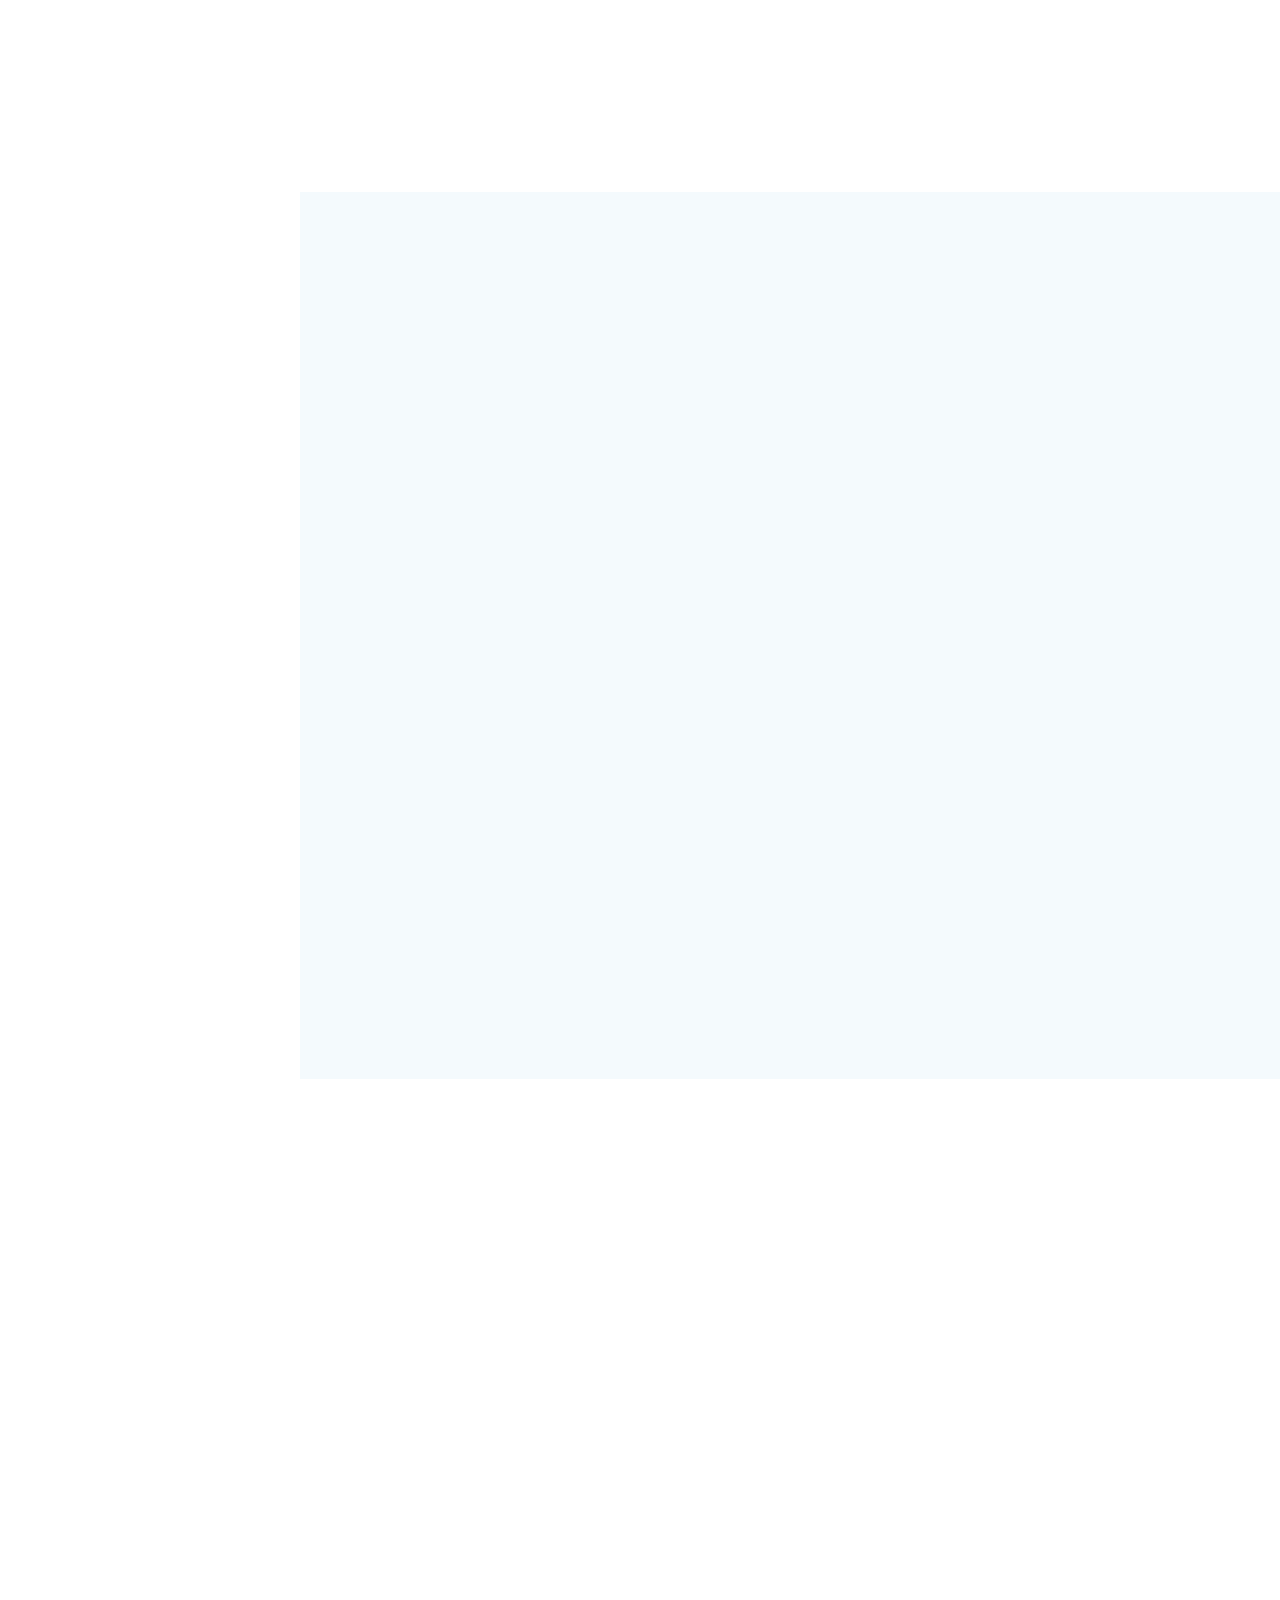
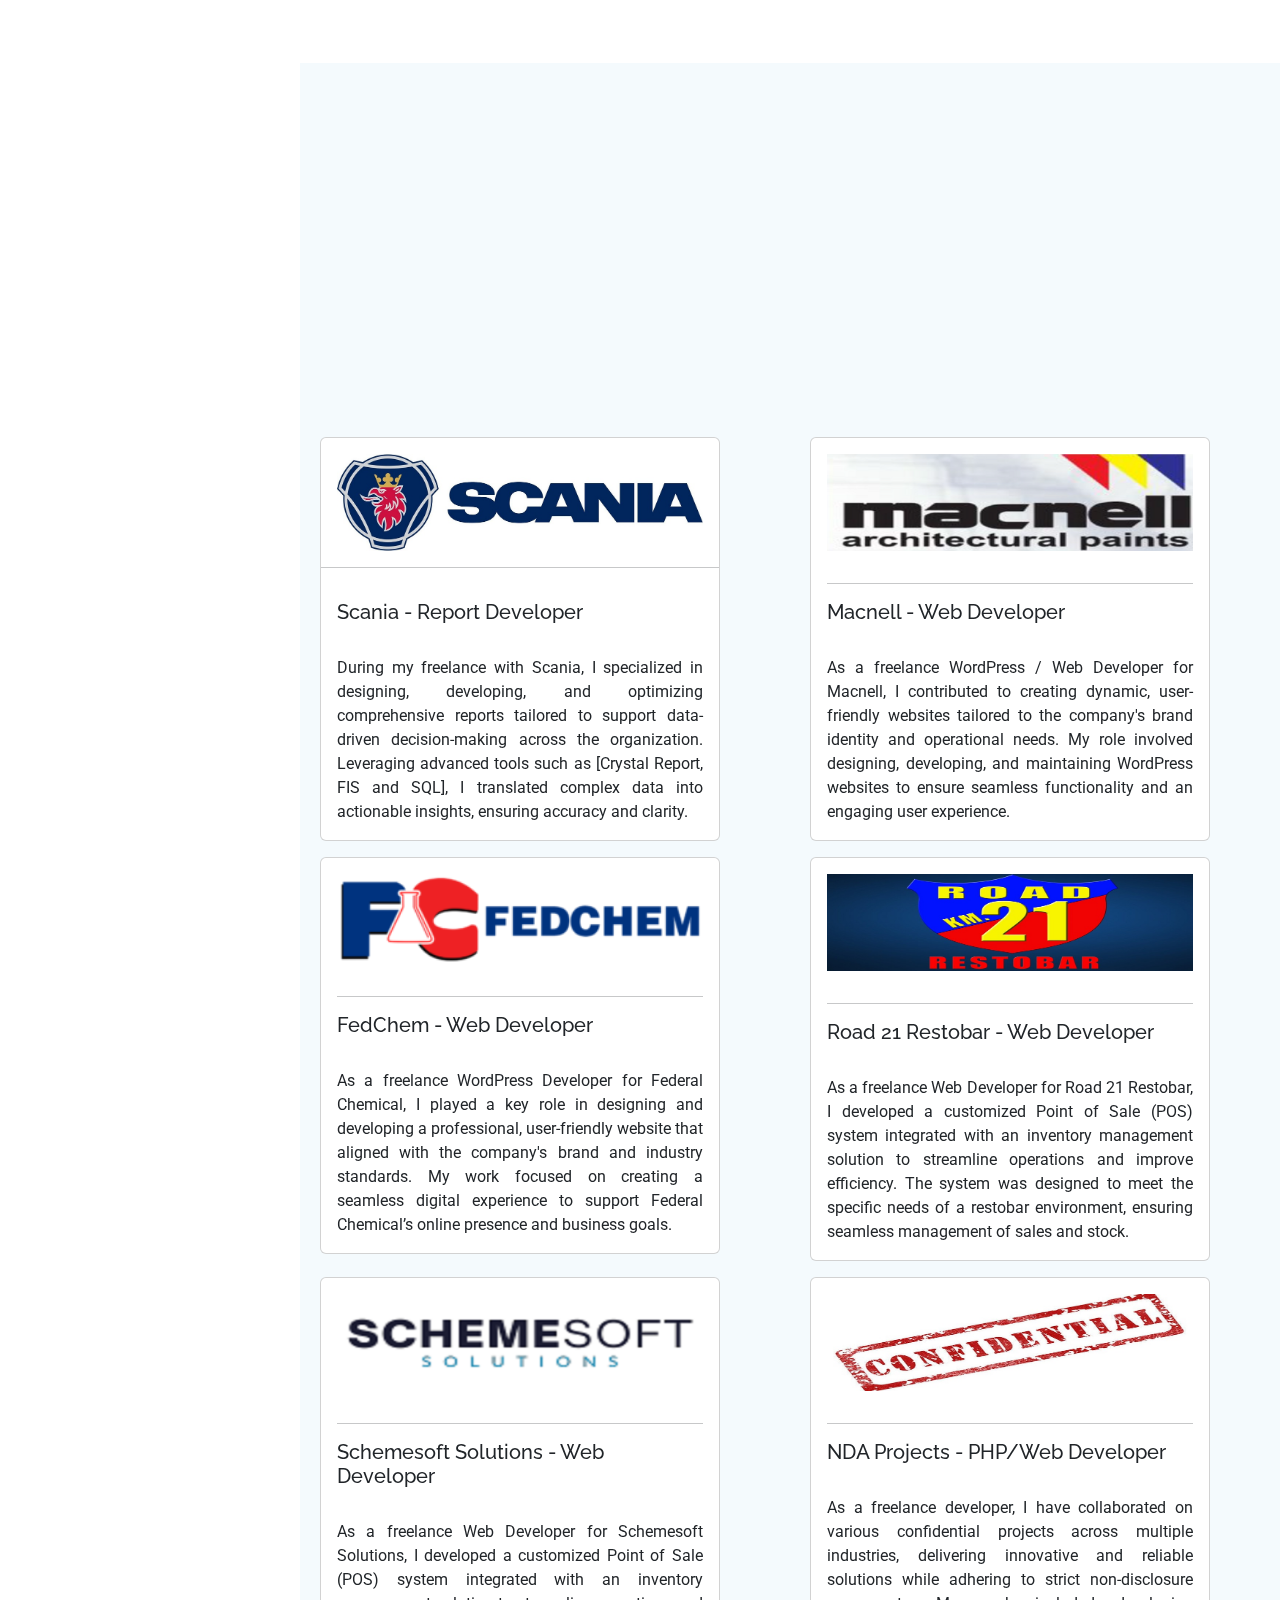
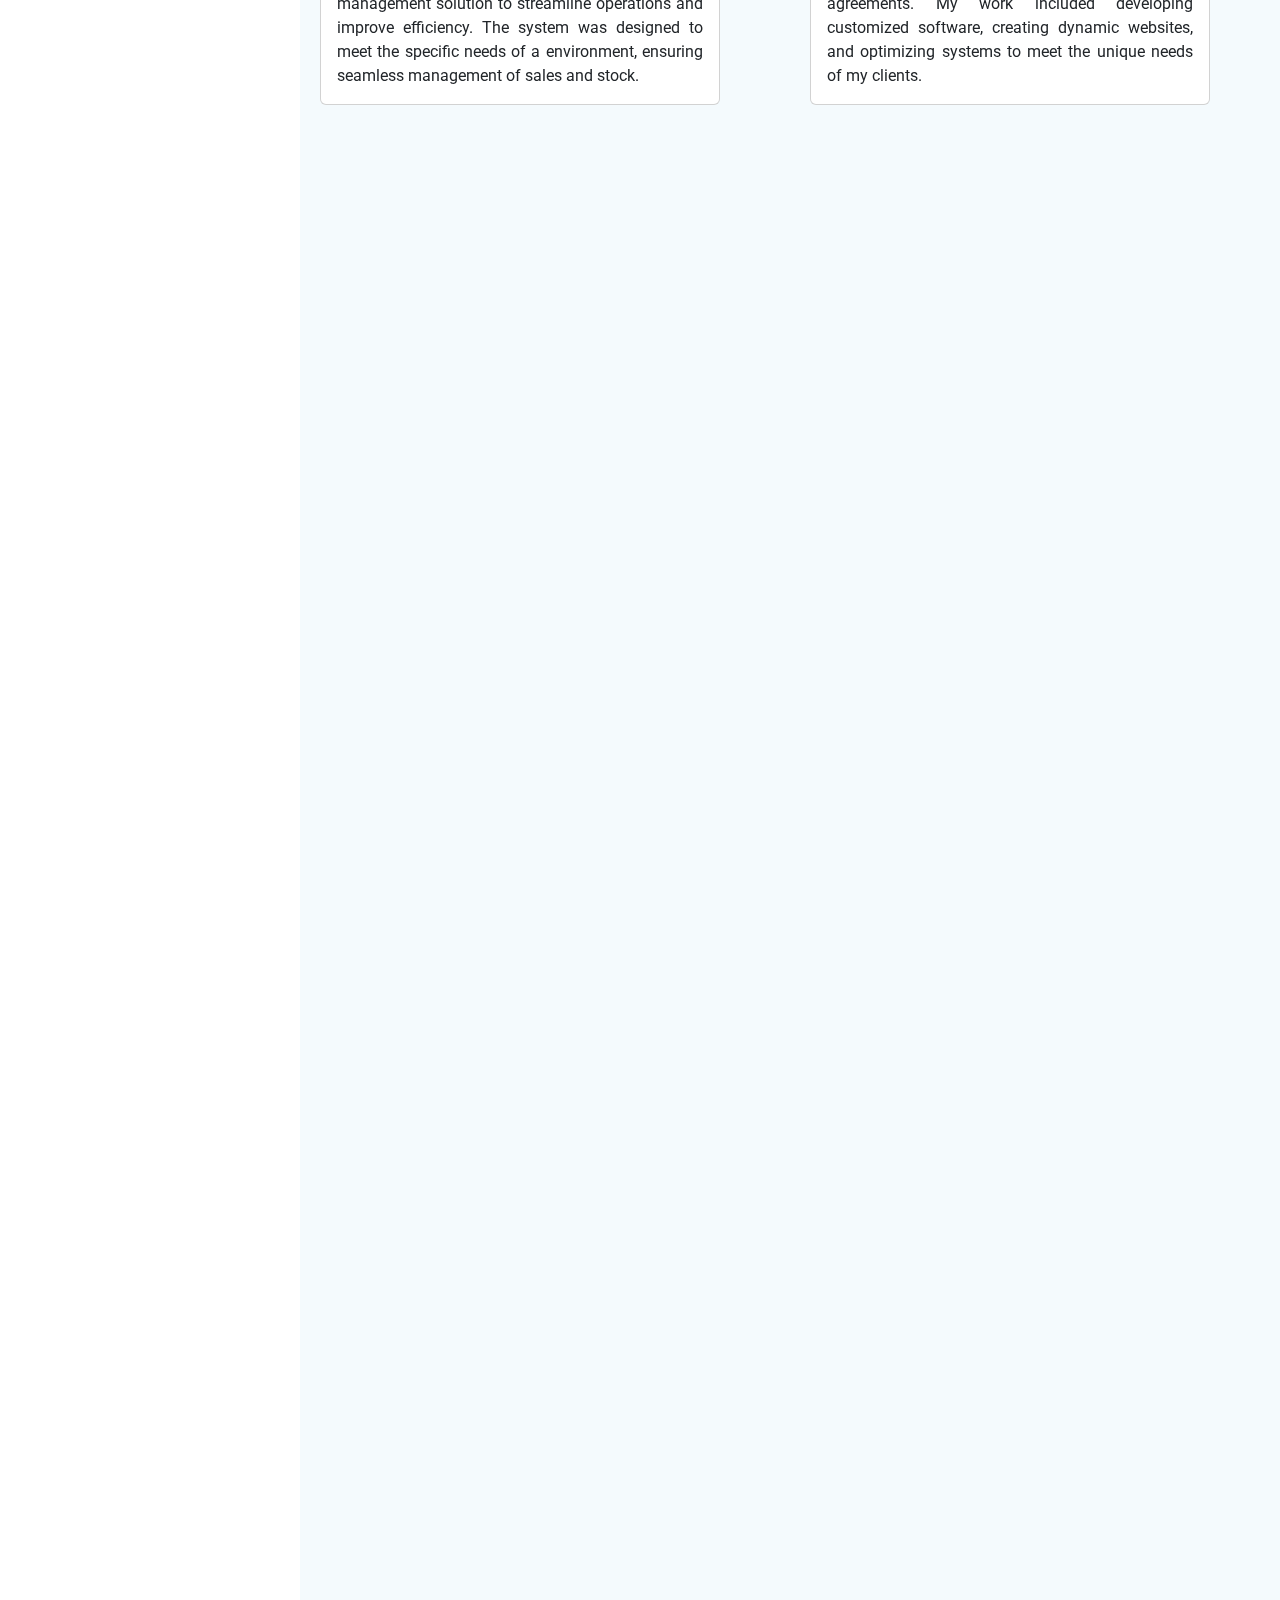
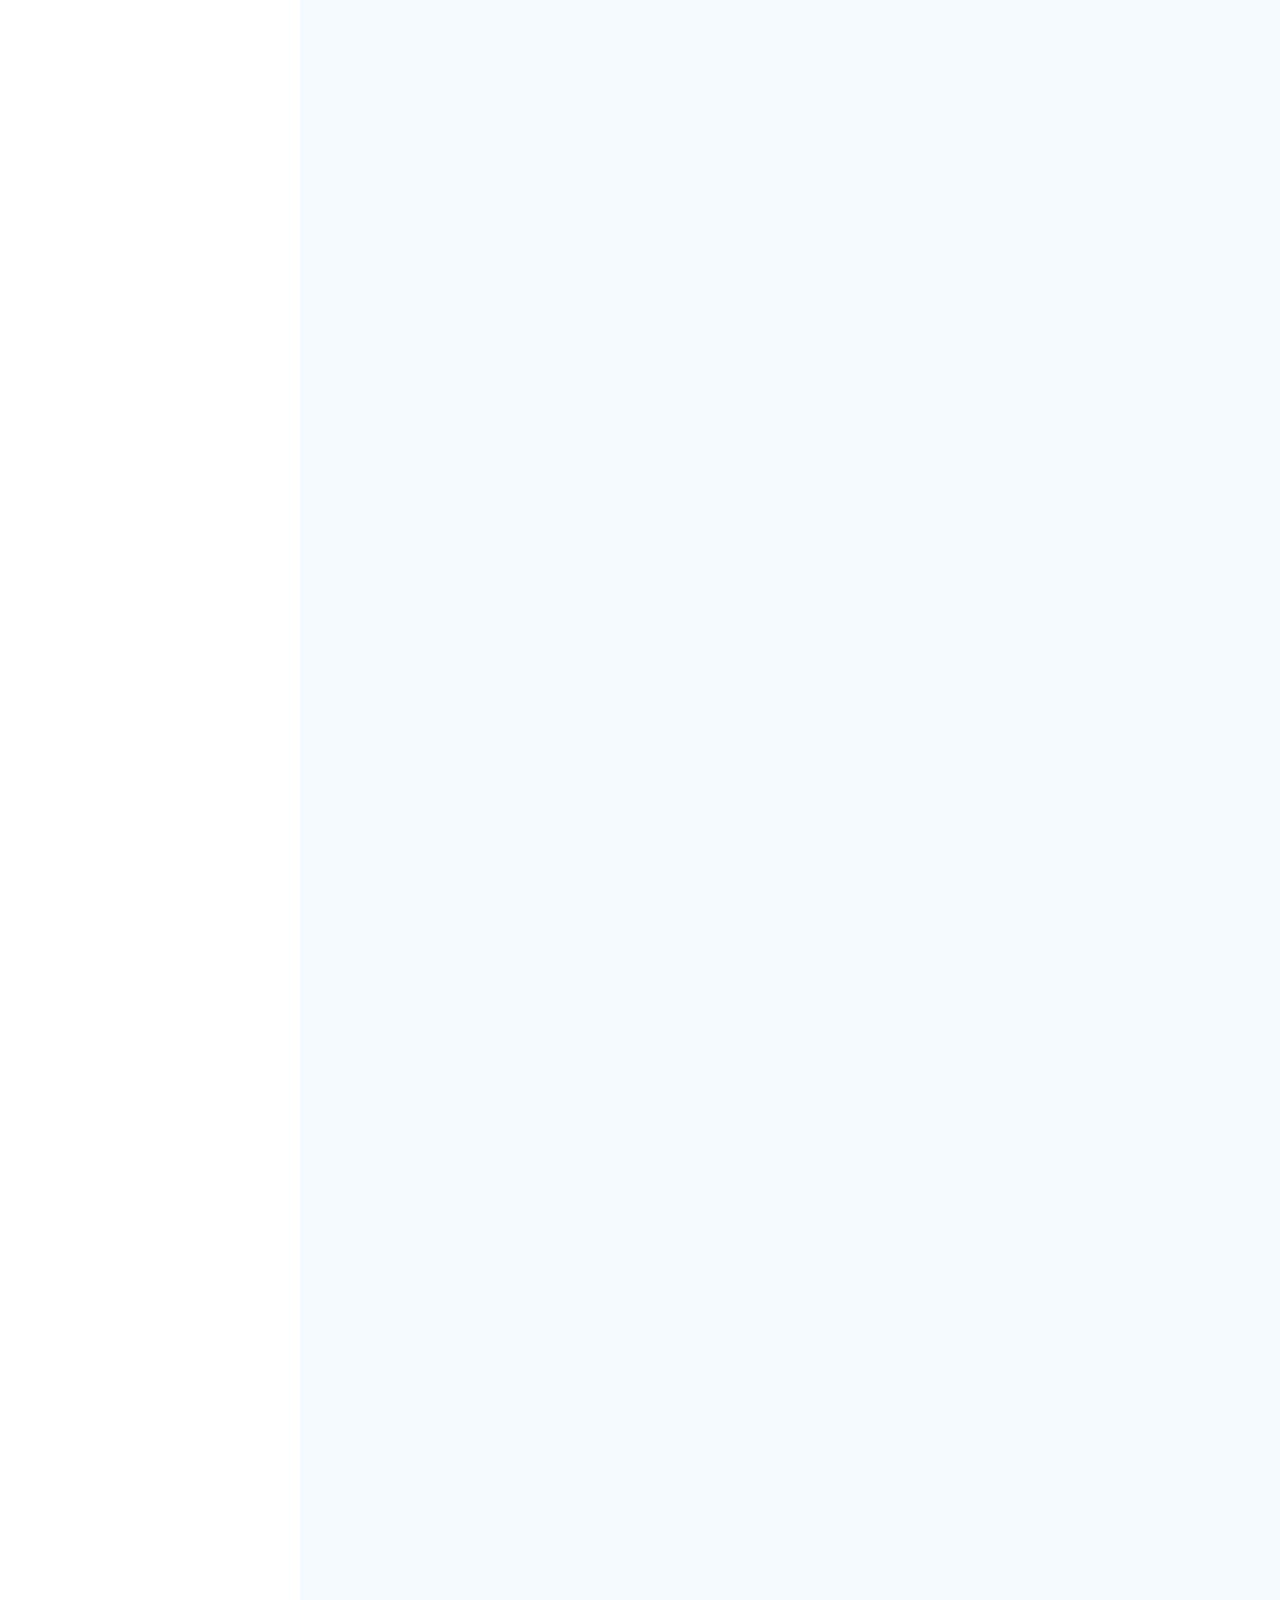
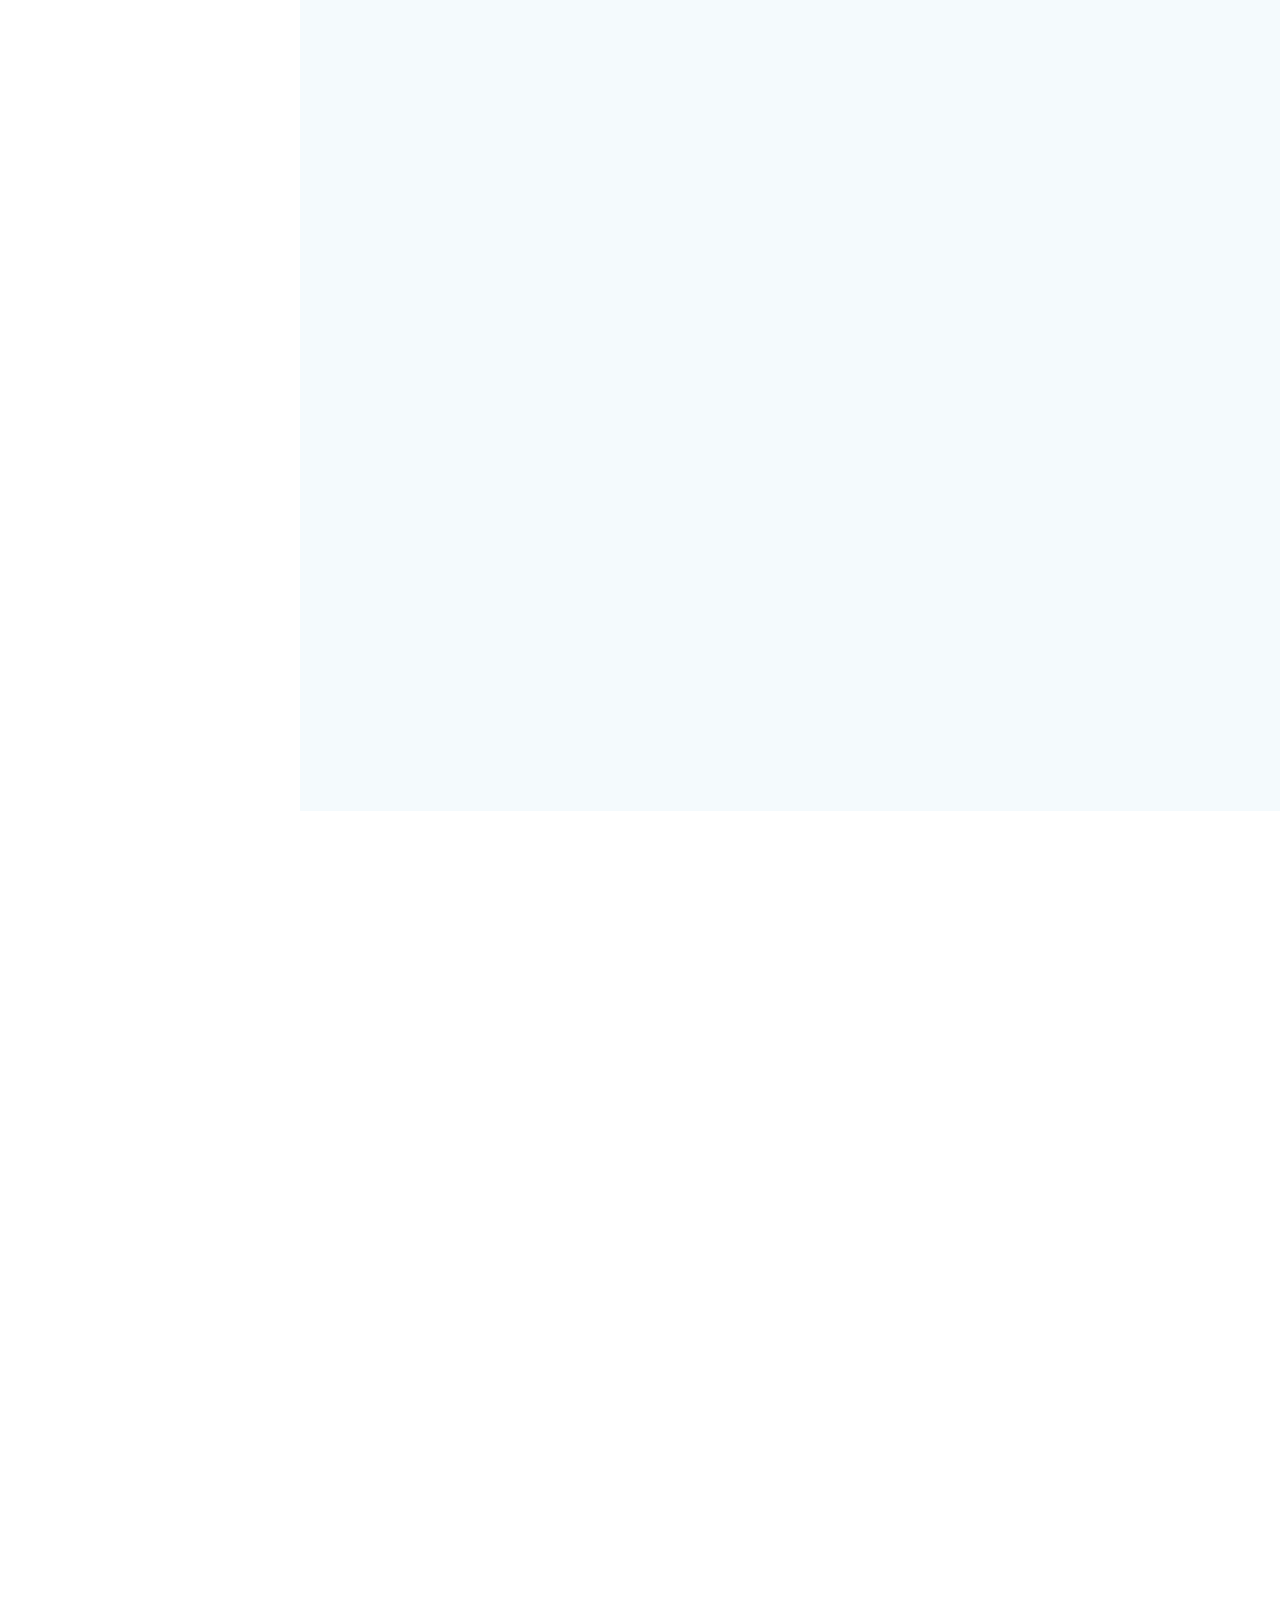
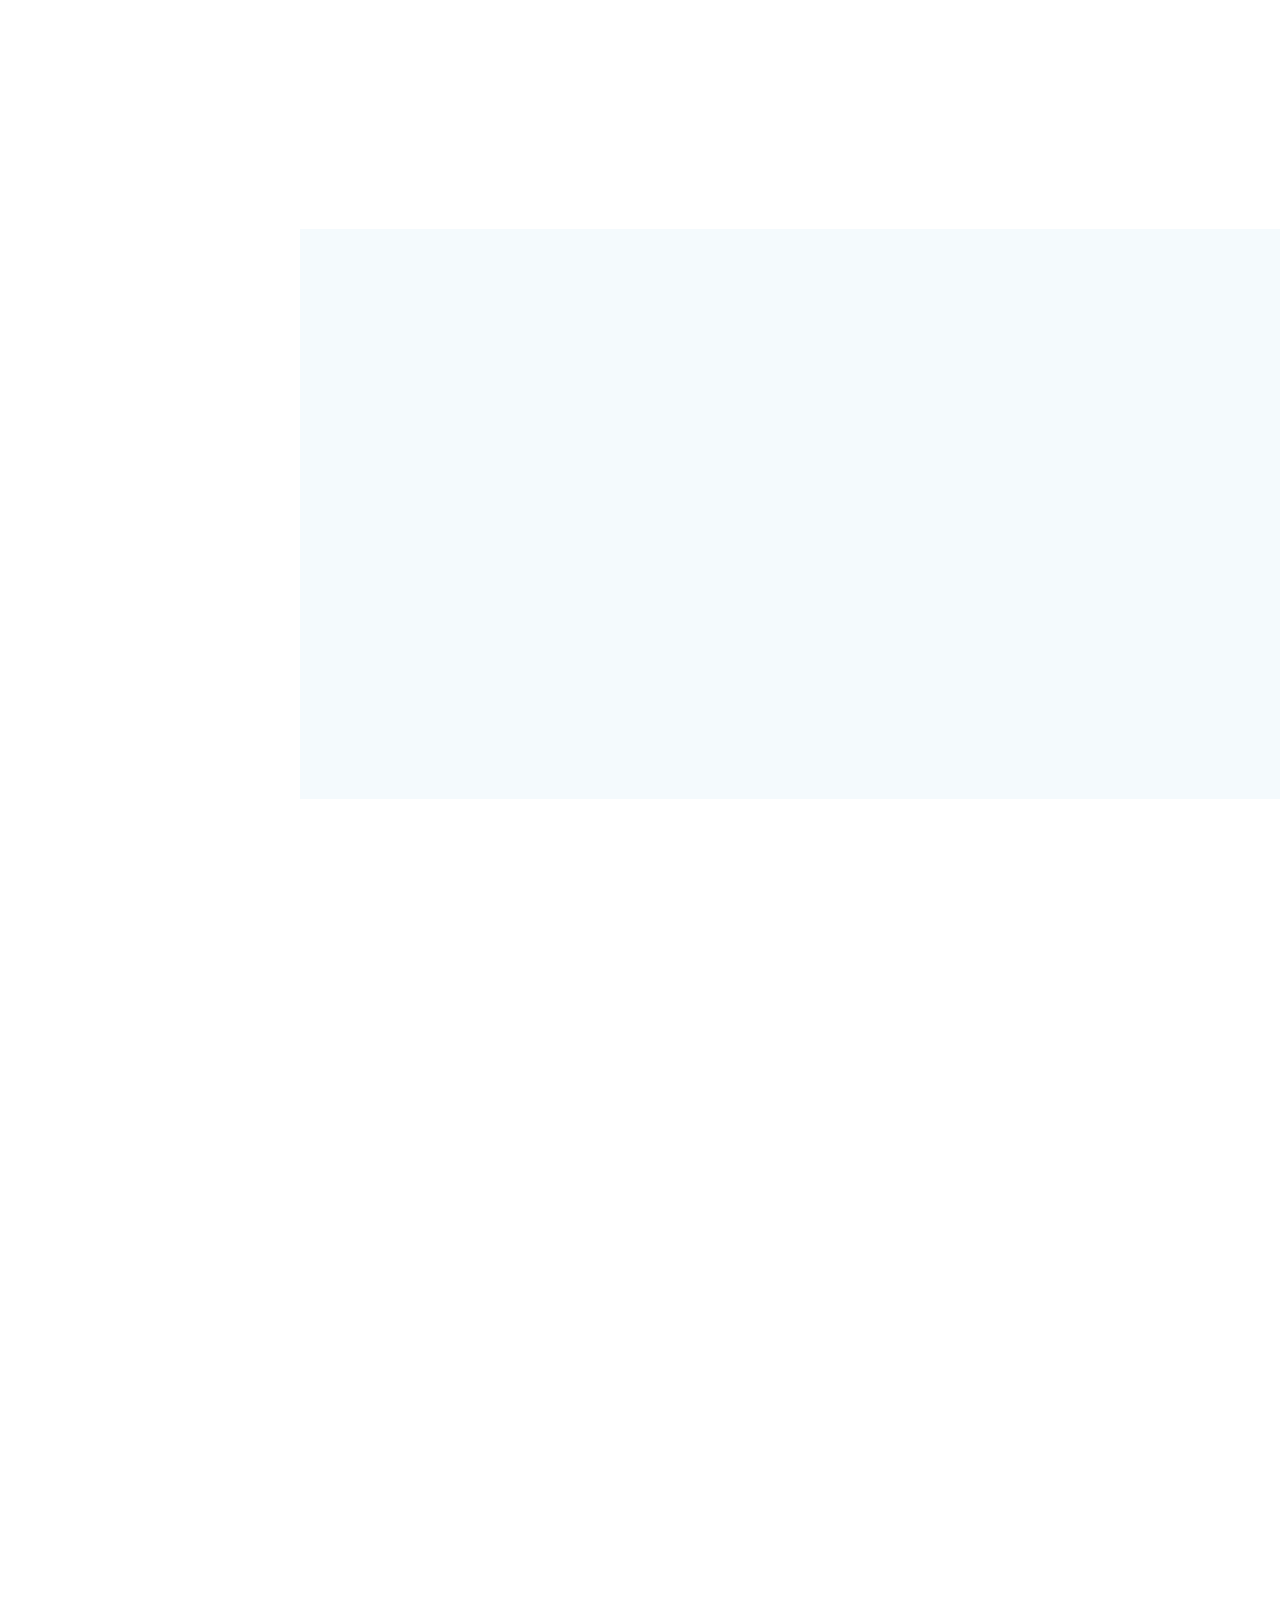
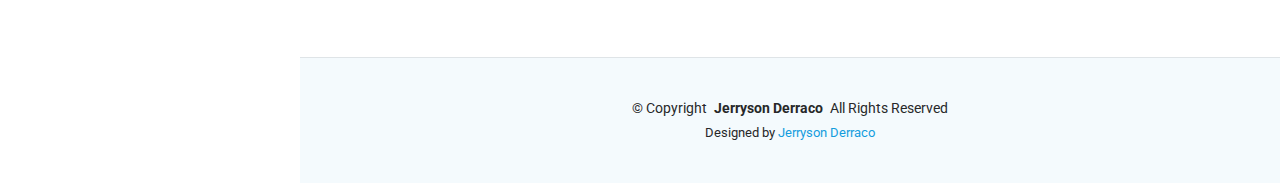
==== commit e7fae0cf: "update 4" ====
--- a/index.html
+++ b/index.html
@@ -66,6 +66,7 @@
 				<li><a href="#about"><i class="bi bi-person navicon"></i> About</a></li>
 				<li><a href="#skills"><i class="bi bi-file-earmark-text navicon"></i> Skills</a></li>
 				<li><a href="#resume"><i class="bi bi-pc-display-horizontal navicon"></i> Resume</a></li>
+				<li><a href="#freelance"><i class="bi bi-briefcase-fill navicon"></i> Freelance</a></li>
 				<li><a href="#portfolio"><i class="bi bi-images navicon"></i> Portfolio</a></li>
 				<li><a href="#aa"><i class="bi bi-award navicon"></i> Achievement</a></li>
 				<li><a href="#testimonials"><i class="bi bi-person-badge-fill navicon"></i> Testimonials</a></li>
@@ -97,9 +98,13 @@
 			<!-- Section Title -->
 			<div class="container section-title" data-aos="fade-up">
 				<h2>About</h2>
-				<p>Taking a challenging role in the field of computer programming and implement the expertise and experience gained in this field to develop complex projects with efficiency and quality.</p>
+				<p>Taking a challenging role in the field of computer programming and implement the expertise and
+					experience gained in this field to develop complex projects with efficiency and quality.</p>
 				<br>
-				<p>To leverage my expertise in C#, PHP, and modern development frameworks to create innovative, scalable, and user-focused solutions. I aim to contribute to a forward-thinking organization by driving technical excellence, collaborating effectively in dynamic teams, and continuously advancing my skills to stay at the forefront of emerging technologies.</p>
+				<p>To leverage my expertise in C#, PHP, and modern development frameworks to create innovative,
+					scalable, and user-focused solutions. I aim to contribute to a forward-thinking organization by
+					driving technical excellence, collaborating effectively in dynamic teams, and continuously advancing
+					my skills to stay at the forefront of emerging technologies.</p>
 			</div><!-- End Section Title -->
 
 			<div class="container" data-aos="fade-up" data-aos-delay="100">
@@ -114,10 +119,12 @@
 							<div class="col-lg-12">
 								<ul>
 									<li><i class="bi bi-chevron-right"></i>
-										<strong>Website:</strong><span><a href="https://chindc13.github.io/website/">chindc13.github.io/website/</a></span>
+										<strong>Website:</strong><span><a
+												href="https://chindc13.github.io/website/">chindc13.github.io/website/</a></span>
 									</li>
 									<li><i class="bi bi-chevron-right"></i>
-										<strong>LinkedIn:</strong><span><a href="https://www.linkedin.com/in/jerryson-derraco-65b530173/">jerryson-derraco-65b530173/</a></span>
+										<strong>LinkedIn:</strong><span><a
+												href="https://www.linkedin.com/in/jerryson-derraco-65b530173/">jerryson-derraco-65b530173/</a></span>
 									</li>
 									<li><i class="bi bi-chevron-right"></i> <strong>Phone:</strong> <span>+639 55 127
 											6971</span></li>
@@ -151,7 +158,13 @@
 			<!-- Section Title -->
 			<div class="container section-title" data-aos="fade-up">
 				<h2>Skills</h2>
-				<p>I am a versatile developer with expertise in programming languages like C#, PHP, and JavaScript, alongside frameworks such as React and Node.js. My strengths lie in software design, API development, and creating scalable, modular architectures. I excel in database management, cloud services, and DevOps practices, including CI/CD pipelines and containerization. With a problem-solving mindset and experience in Agile methodologies, I thrive in collaborative, cross-functional teams. Passionate about continuous learning, I stay ahead of emerging technologies like AI and machine learning to build robust, future-ready solutions.</p>
+				<p>I am a versatile developer with expertise in programming languages like C#, PHP, and JavaScript,
+					alongside frameworks such as React and Node.js. My strengths lie in software design, API
+					development, and creating scalable, modular architectures. I excel in database management, cloud
+					services, and DevOps practices, including CI/CD pipelines and containerization. With a
+					problem-solving mindset and experience in Agile methodologies, I thrive in collaborative,
+					cross-functional teams. Passionate about continuous learning, I stay ahead of emerging technologies
+					like AI and machine learning to build robust, future-ready solutions.</p>
 			</div><!-- End Section Title -->
 
 			<div class="container" data-aos="fade-up" data-aos-delay="100">
@@ -170,7 +183,8 @@
 								</tr>
 								<tr>
 									<td><b>Framework:</b></td>
-									<td>Laravel, CodeIgniter, MVC5, Wordpress, Symfony, jQuery, Bootstrap, Vue, React and NodeJS</td>
+									<td>Laravel, CodeIgniter, MVC5, Wordpress, Symfony, jQuery, Bootstrap, Vue, React
+										and NodeJS</td>
 								</tr>
 								<tr>
 									<td><b>Database:</b></td>
@@ -224,7 +238,11 @@
 			<!-- Section Title -->
 			<div class="container section-title" data-aos="fade-up">
 				<h2>Resume</h2>
-				<p>An experienced developer with expertise in C#, PHP, and JavaScript, I excel in creating scalable applications, designing robust architectures, and driving innovation. My resume showcases a proven track record in software development, API integration, and cloud-based solutions, alongside strong collaboration in Agile teams. Explore my career journey, skills, and accomplishments to see how I deliver value through technology.</p>
+				<p>An experienced developer with expertise in C#, PHP, and JavaScript, I excel in creating scalable
+					applications, designing robust architectures, and driving innovation. My resume showcases a proven
+					track record in software development, API integration, and cloud-based solutions, alongside strong
+					collaboration in Agile teams. Explore my career journey, skills, and accomplishments to see how I
+					deliver value through technology.</p>
 				<br>
 				<a href="Jerryson Derraco - CV.pdf" target="_blank" class="btn btn-success">Download CV</a>
 			</div><!-- End Section Title -->
@@ -233,7 +251,7 @@
 
 				<div class="row">
 
-					
+
 
 					<div class="col-lg-6" data-aos="fade-up" data-aos-delay="200">
 						<h3 class="resume-title">Professional Experience</h3>
@@ -241,12 +259,18 @@
 							<h4>Emapta Versatile Services Inc. (Newbook Pty Ltd.)</h4>
 							<p><em>December 2024 - Current<br><b>PHP Developer</b></em></p>
 							<ul>
-								<li>Collaborate with internal teams to design, develop, and maintain our PHP-based web application.</li>
-								<li>Write clean, efficient, and secure code following best practices and industry standards.</li>
-								<li>Perform thorough testing and debugging of applications to ensure optimal and user experience.</li>
-								<li>Review code and provide constructive feedback to ensure quality and maintainability.</li>
-								<li>Work with cross-functional teams to define project requirements, timelines, and deliverables.</li>
-								<li>Troubleshoot and resolve issues that arise during development or in production environments.</li>
+								<li>Collaborate with internal teams to design, develop, and maintain our PHP-based web
+									application.</li>
+								<li>Write clean, efficient, and secure code following best practices and industry
+									standards.</li>
+								<li>Perform thorough testing and debugging of applications to ensure optimal and user
+									experience.</li>
+								<li>Review code and provide constructive feedback to ensure quality and maintainability.
+								</li>
+								<li>Work with cross-functional teams to define project requirements, timelines, and
+									deliverables.</li>
+								<li>Troubleshoot and resolve issues that arise during development or in production
+									environments.</li>
 							</ul>
 
 						</div><!-- Edn Resume Item -->
@@ -341,13 +365,110 @@
 
 		</section><!-- /Resume Section -->
 
+		<!-- Freelance Section -->
+		<section id="freelance" class="freelance section light-background">
+
+			<!-- Section Title -->
+			<div class="container section-title" data-aos="fade-up">
+				<h2>About My Freelance Work</h2>
+				<p>As a dedicated freelance professional, I have collaborated with a diverse range of clients across
+					various industries to deliver high-quality solutions tailored to their unique needs. My expertise
+					spans [software development, web design, app development and report development], and I have a
+					proven track record of turning ideas into successful projects.
+					<br><br>
+					I pride myself on my ability to understand client visions, communicate effectively, and provide
+					solutions that are both innovative and efficient. From small businesses to larger enterprises, I’ve
+					helped clients enhance their digital presence, streamline operations, and achieve their goals.
+				</p>
+			</div><!-- End Section Title -->
+
+			<div class="container">
+
+				<div class="row">
+					<div class="col m-2">
+						<div class="card" style="width: 25rem;">
+							<img class="card-img-top pe-3 ps-3 pt-3" src="assets/img/freelance/scania.jpg" alt="Card image cap">
+							<hr>
+							<div class="card-body">
+								<h5 class="card-title">Scania - Report Developer</h5>
+								<br>
+								<p class="card-text" style="text-align: justify">During my freelance with Scania, I specialized in designing, developing, and optimizing comprehensive reports tailored to support data-driven decision-making across the organization. Leveraging advanced tools such as [Crystal Report, FIS and SQL], I translated complex data into actionable insights, ensuring accuracy and clarity.</p>
+							</div>
+						</div>
+					</div>
+					<div class="col m-2">
+						<div class="card" style="width: 25rem;">
+							<img class="card-img-top pe-3 ps-3 pt-3" src="assets/img/freelance/macnell.png" alt="Card image cap">
+							<div class="card-body">
+								<hr>
+								<h5 class="card-title">Macnell - Web Developer</h5>
+								<br>
+								<p class="card-text" style="text-align: justify">As a freelance WordPress / Web Developer for Macnell, I contributed to creating dynamic, user-friendly websites tailored to the company's brand identity and operational needs. My role involved designing, developing, and maintaining WordPress websites to ensure seamless functionality and an engaging user experience.</p>
+							</div>
+						</div>
+					</div>
+					<div class="col m-2">
+						<div class="card" style="width: 25rem;">
+							<img class="card-img-top pe-3 ps-3 pt-3" src="assets/img/freelance/fedchem.png" alt="Card image cap">
+							<div class="card-body">
+								<hr>
+								<h5 class="card-title">FedChem - Web Developer</h5>
+								<br>
+								<p class="card-text" style="text-align: justify">As a freelance WordPress Developer for Federal Chemical, I played a key role in designing and developing a professional, user-friendly website that aligned with the company's brand and industry standards. My work focused on creating a seamless digital experience to support Federal Chemical’s online presence and business goals.</p>
+							</div>
+						</div>
+					</div>
+					<div class="col m-2">
+						<div class="card" style="width: 25rem;">
+							<img class="card-img-top pe-3 ps-3 pt-3" src="assets/img/freelance/road21.jpg" alt="Card image cap">
+							<div class="card-body">
+								<hr>
+								<h5 class="card-title">Road 21 Restobar - Web Developer</h5>
+								<br>
+								<p class="card-text" style="text-align: justify">As a freelance Web Developer for Road 21 Restobar, I developed a customized Point of Sale (POS) system integrated with an inventory management solution to streamline operations and improve efficiency. The system was designed to meet the specific needs of a restobar environment, ensuring seamless management of sales and stock.</p>
+							</div>
+						</div>
+					</div>
+					<div class="col m-2">
+						<div class="card" style="width: 25rem;">
+							<img class="card-img-top pe-3 ps-3 pt-3" src="assets/img/freelance/schem.png" alt="Card image cap">
+							<div class="card-body">
+								<hr>
+								<h5 class="card-title">Schemesoft Solutions - Web Developer</h5>
+								<br>
+								<p class="card-text" style="text-align: justify">As a freelance Web Developer for Schemesoft Solutions, I developed a customized Point of Sale (POS) system integrated with an inventory management solution to streamline operations and improve efficiency. The system was designed to meet the specific needs of a environment, ensuring seamless management of sales and stock.</p>
+							</div>
+						</div>
+					</div>
+					<div class="col m-2">
+						<div class="card" style="width: 25rem;">
+							<img class="card-img-top pe-3 ps-3 pt-3" src="assets/img/freelance/nda.jpeg" alt="Card image cap">
+							<div class="card-body">
+								<hr>
+								<h5 class="card-title">NDA Projects - PHP/Web Developer</h5>
+								<br>
+								<p class="card-text" style="text-align: justify">As a freelance developer, I have collaborated on various confidential projects across multiple industries, delivering innovative and reliable solutions while adhering to strict non-disclosure agreements. My work included developing customized software, creating dynamic websites, and optimizing systems to meet the unique needs of my clients.</p>
+							</div>
+						</div>
+					</div>
+				</div>
+
+			</div>
+
+		</section><!-- /Freelance Section -->
+
 		<!-- Portfolio Section -->
 		<section id="portfolio" class="portfolio section light-background">
 
 			<!-- Section Title -->
 			<div class="container section-title" data-aos="fade-up">
 				<h2>Portfolio</h2>
-				<p>I am a skilled developer specializing in C#, PHP, and JavaScript, with a strong focus on building scalable, efficient, and user-centric applications. My expertise spans software design, API integration, and modern frameworks like React and Node.js. Passionate about problem-solving and innovation, I leverage my experience in Agile workflows and DevOps practices to deliver robust solutions. Dedicated to continuous learning, I stay at the forefront of emerging technologies to create impactful, future-ready systems.</p>
+				<p>I am a skilled developer specializing in C#, PHP, and JavaScript, with a strong focus on building
+					scalable, efficient, and user-centric applications. My expertise spans software design, API
+					integration, and modern frameworks like React and Node.js. Passionate about problem-solving and
+					innovation, I leverage my experience in Agile workflows and DevOps practices to deliver robust
+					solutions. Dedicated to continuous learning, I stay at the forefront of emerging technologies to
+					create impactful, future-ready systems.</p>
 			</div><!-- End Section Title -->
 
 			<div class="container">
@@ -404,7 +525,7 @@
 								</div>
 							</div>
 						</div><!-- End Portfolio Item -->
-						
+
 
 						<div class="col-lg-4 col-md-6 portfolio-item isotope-item filter-web">
 							<div class="portfolio-content h-100">
@@ -573,6 +694,20 @@
 								</div>
 							</div>
 						</div><!-- End Portfolio Item -->
+						
+						<div class="col-lg-4 col-md-6 portfolio-item isotope-item filter-app">
+							<div class="portfolio-content h-100">
+								<center style="background-color: rgb(207, 120, 85);">
+									<img src="ss/app3.png" class="img-fluid" alt="" width="30%">
+								</center>
+								<div class="portfolio-info">
+									<h4>App</h4>
+									<p>ESP Salapat - E-Learning Values Education</p>
+									<a href="ss/app3.png" data-gallery="portfolio-gallery-app"
+										class="glightbox preview-link"><i class="bi bi-zoom-in"></i></a>
+								</div>
+							</div>
+						</div><!-- End Portfolio Item -->
 
 						<div class="col-lg-4 col-md-6 portfolio-item isotope-item filter-web">
 							<div class="portfolio-content h-100">
@@ -650,7 +785,7 @@
 									<img src="ss/web20.png" class="img-fluid" alt="">
 								</center>
 								<div class="portfolio-info">
-									<h4>Web 20</h4>
+									<h4>Web</h4>
 									<p>Online Kitchen - Ecommerce</p>
 									<a href="ss/web20.png" data-gallery="portfolio-gallery-app"
 										class="glightbox preview-link"><i class="bi bi-zoom-in"></i></a>
@@ -664,7 +799,7 @@
 									<img src="ss/web21.png" class="img-fluid" alt="">
 								</center>
 								<div class="portfolio-info">
-									<h4>Web 21</h4>
+									<h4>Web</h4>
 									<p>GOMECO Website</p>
 									<a href="ss/web21.png" data-gallery="portfolio-gallery-app"
 										class="glightbox preview-link"><i class="bi bi-zoom-in"></i></a>
@@ -678,7 +813,7 @@
 									<img src="ss/web22.png" class="img-fluid" alt="">
 								</center>
 								<div class="portfolio-info">
-									<h4>Web 22</h4>
+									<h4>Web</h4>
 									<p>BCDA - Procurement Asset Management System</p>
 									<a href="ss/web22.png" data-gallery="portfolio-gallery-app"
 										class="glightbox preview-link"><i class="bi bi-zoom-in"></i></a>
@@ -692,7 +827,7 @@
 									<img src="ss/web23.png" class="img-fluid" alt="">
 								</center>
 								<div class="portfolio-info">
-									<h4>Web 23</h4>
+									<h4>Web</h4>
 									<p>DOH</p>
 									<a href="ss/web23.png" data-gallery="portfolio-gallery-app"
 										class="glightbox preview-link"><i class="bi bi-zoom-in"></i></a>
@@ -706,7 +841,7 @@
 									<img src="ss/web24.png" class="img-fluid" alt="">
 								</center>
 								<div class="portfolio-info">
-									<h4>Web 24</h4>
+									<h4>Web</h4>
 									<p>DOH</p>
 									<a href="ss/web24.png" data-gallery="portfolio-gallery-app"
 										class="glightbox preview-link"><i class="bi bi-zoom-in"></i></a>
@@ -720,7 +855,7 @@
 									<img src="ss/web25.png" class="img-fluid" alt="">
 								</center>
 								<div class="portfolio-info">
-									<h4>Web 25</h4>
+									<h4>Web</h4>
 									<p>Department of Agriculture</p>
 									<a href="ss/web25.png" data-gallery="portfolio-gallery-app"
 										class="glightbox preview-link"><i class="bi bi-zoom-in"></i></a>
@@ -734,7 +869,7 @@
 									<img src="ss/web26.png" class="img-fluid" alt="">
 								</center>
 								<div class="portfolio-info">
-									<h4>Web 26</h4>
+									<h4>Web</h4>
 									<p>TPBP</p>
 									<a href="ss/web26.png" data-gallery="portfolio-gallery-app"
 										class="glightbox preview-link"><i class="bi bi-zoom-in"></i></a>
@@ -748,7 +883,7 @@
 									<img src="ss/web27.png" class="img-fluid" alt="">
 								</center>
 								<div class="portfolio-info">
-									<h4>Web 27</h4>
+									<h4>Web</h4>
 									<p>MediCard Select / My Medicard / VIP / Claims / Family</p>
 									<a href="ss/web27.png" data-gallery="portfolio-gallery-app"
 										class="glightbox preview-link"><i class="bi bi-zoom-in"></i></a>
@@ -763,7 +898,7 @@
 									<img src="ss/web28.png" class="img-fluid" alt="">
 								</center>
 								<div class="portfolio-info">
-									<h4>Web 28</h4>
+									<h4>Web</h4>
 									<p>MediCard</p>
 									<a href="ss/web28.png" data-gallery="portfolio-gallery-app"
 										class="glightbox preview-link"><i class="bi bi-zoom-in"></i></a>
@@ -777,7 +912,7 @@
 									<img src="ss/web29.png" class="img-fluid" alt="">
 								</center>
 								<div class="portfolio-info">
-									<h4>Web 29</h4>
+									<h4>Web</h4>
 									<p>MediCard</p>
 									<a href="ss/web29.png" data-gallery="portfolio-gallery-app"
 										class="glightbox preview-link"><i class="bi bi-zoom-in"></i></a>
@@ -791,7 +926,7 @@
 									<img src="ss/web30.png" class="img-fluid" alt="">
 								</center>
 								<div class="portfolio-info">
-									<h4>Web 30</h4>
+									<h4>Web</h4>
 									<p>Federal Chemical Website</p>
 									<a href="ss/web30.png" data-gallery="portfolio-gallery-app"
 										class="glightbox preview-link"><i class="bi bi-zoom-in"></i></a>
@@ -942,11 +1077,11 @@
 
 						<div class="col-lg-4 col-md-6 portfolio-item isotope-item filter-app">
 							<div class="portfolio-content h-100">
-								<center>
-									<img src="ss/app1.png" class="img-fluid" alt="" width="70%">
-								</center>
-								<div class="portfolio-info">
-									<h4>App 1</h4>
+								<center style="background-color: rgb(159, 108, 216);">
+									<img src="ss/app1.png" class="img-fluid" alt="" width="30%">
+								</center>
+								<div class="portfolio-info">
+									<h4>App</h4>
 									<p>Manila International Airport - MIAA</p>
 									<a href="ss/app1.png" data-gallery="portfolio-gallery-app"
 										class="glightbox preview-link"><i class="bi bi-zoom-in"></i></a>
@@ -955,38 +1090,123 @@
 						</div><!-- End Portfolio Item -->
 						<div class="col-lg-4 col-md-6 portfolio-item isotope-item filter-app">
 							<div class="portfolio-content h-100">
-								<center>
-									<img src="ss/app2.png" class="img-fluid" alt="" width="70%">
-								</center>
-								<div class="portfolio-info">
-									<h4>App 2</h4>
+								<center style="background-color: rgb(85, 152, 207);">
+									<img src="ss/app2.png" class="img-fluid" alt="" width="30%">
+								</center>
+								<div class="portfolio-info">
+									<h4>App</h4>
 									<p>E-Learning - DataRial</p>
 									<a href="ss/app2.png" data-gallery="portfolio-gallery-app"
 										class="glightbox preview-link"><i class="bi bi-zoom-in"></i></a>
 								</div>
 							</div>
 						</div><!-- End Portfolio Item -->
+
+						<div class="col-lg-4 col-md-6 portfolio-item isotope-item filter-web">
+							<div class="portfolio-content h-100">
+								<center>
+									<img src="ss/360lims.png" class="img-fluid" alt="">
+								</center>
+								<div class="portfolio-info">
+									<h4>Web</h4>
+									<p>LIMS - Laboratory Information Management System</p>
+									<a href="ss/360lims.png" data-gallery="portfolio-gallery-app"
+										class="glightbox preview-link"><i class="bi bi-zoom-in"></i></a>
+								</div>
+							</div>
+						</div><!-- End Portfolio Item -->
+
+						<div class="col-lg-4 col-md-6 portfolio-item isotope-item filter-web">
+							<div class="portfolio-content h-100">
+								<center>
+									<img src="ss/360lims2.png" class="img-fluid" alt="">
+								</center>
+								<div class="portfolio-info">
+									<h4>Web</h4>
+									<p>LIMS - Laboratory Information Management System</p>
+									<a href="ss/360lims2.png" data-gallery="portfolio-gallery-app"
+										class="glightbox preview-link"><i class="bi bi-zoom-in"></i></a>
+								</div>
+							</div>
+						</div><!-- End Portfolio Item -->
+
+						<div class="col-lg-4 col-md-6 portfolio-item isotope-item filter-web">
+							<div class="portfolio-content h-100">
+								<center>
+									<img src="ss/dts.png" class="img-fluid" alt="">
+								</center>
+								<div class="portfolio-info">
+									<h4>Web</h4>
+									<p>DTMS - Document Tracking Management System</p>
+									<a href="ss/dts.png" data-gallery="portfolio-gallery-app"
+										class="glightbox preview-link"><i class="bi bi-zoom-in"></i></a>
+								</div>
+							</div>
+						</div><!-- End Portfolio Item -->
+
+						<div class="col-lg-4 col-md-6 portfolio-item isotope-item filter-web">
+							<div class="portfolio-content h-100">
+								<center>
+									<img src="ss/dts2.png" class="img-fluid" alt="">
+								</center>
+								<div class="portfolio-info">
+									<h4>Web</h4>
+									<p>DTMS - Document Tracking Management System</p>
+									<a href="ss/dts2.png" data-gallery="portfolio-gallery-app"
+										class="glightbox preview-link"><i class="bi bi-zoom-in"></i></a>
+								</div>
+							</div>
+						</div><!-- End Portfolio Item -->
+
+						<div class="col-lg-4 col-md-6 portfolio-item isotope-item filter-web">
+							<div class="portfolio-content h-100">
+								<center>
+									<img src="ss/dts3.png" class="img-fluid" alt="">
+								</center>
+								<div class="portfolio-info">
+									<h4>Web</h4>
+									<p>DTMS - Document Tracking Management System</p>
+									<a href="ss/dts3.png" data-gallery="portfolio-gallery-app"
+										class="glightbox preview-link"><i class="bi bi-zoom-in"></i></a>
+								</div>
+							</div>
+						</div><!-- End Portfolio Item -->
+
+						<div class="col-lg-4 col-md-6 portfolio-item isotope-item filter-web">
+							<div class="portfolio-content h-100">
+								<center>
+									<img src="ss/medicard1.png" class="img-fluid" alt="">
+								</center>
+								<div class="portfolio-info">
+									<h4>Web</h4>
+									<p>MediCard Select / My Medicard / VIP / Inidividual / Family</p>
+									<a href="ss/medicard1.png" data-gallery="portfolio-gallery-app"
+										class="glightbox preview-link"><i class="bi bi-zoom-in"></i></a>
+								</div>
+							</div>
+						</div><!-- End Portfolio Item -->
+
+						<div class="col-lg-4 col-md-6 portfolio-item isotope-item filter-web">
+							<div class="portfolio-content h-100">
+								<center>
+									<img src="ss/medicard2.png" class="img-fluid" alt="">
+								</center>
+								<div class="portfolio-info">
+									<h4>Web</h4>
+									<p>MediCard Select / My Medicard / VIP / Claims / Family</p>
+									<a href="ss/medicard2.png" data-gallery="portfolio-gallery-app"
+										class="glightbox preview-link"><i class="bi bi-zoom-in"></i></a>
+								</div>
+							</div>
+						</div><!-- End Portfolio Item -->
+
 						<div class="col-lg-4 col-md-6 portfolio-item isotope-item filter-app">
 							<div class="portfolio-content h-100">
-								<center>
-									<img src="ss/app3.png" class="img-fluid" alt="" width="70%">
-								</center>
-								<div class="portfolio-info">
-									<h4>App 3</h4>
-									<p>ESP Salapat - E-Learning Values Education</p>
-									<a href="ss/app3.png" data-gallery="portfolio-gallery-app"
-										class="glightbox preview-link"><i class="bi bi-zoom-in"></i></a>
-								</div>
-							</div>
-						</div><!-- End Portfolio Item -->
-
-						<div class="col-lg-4 col-md-6 portfolio-item isotope-item filter-app">
-							<div class="portfolio-content h-100">
-								<center>
-									<img src="ss/app5.png" class="img-fluid" alt="" width="70%">
-								</center>
-								<div class="portfolio-info">
-									<h4>App 2</h4>
+								<center style="background-color: rgb(85, 152, 207);">
+									<img src="ss/app5.png" class="img-fluid" alt="" width="30%">
+								</center>
+								<div class="portfolio-info">
+									<h4>App</h4>
 									<p>E-Learning - DataRial</p>
 									<a href="ss/app5.png" data-gallery="portfolio-gallery-app"
 										class="glightbox preview-link"><i class="bi bi-zoom-in"></i></a>
@@ -997,108 +1217,10 @@
 						<div class="col-lg-4 col-md-6 portfolio-item isotope-item filter-web">
 							<div class="portfolio-content h-100">
 								<center>
-									<img src="ss/360lims.png" class="img-fluid" alt="">
-								</center>
-								<div class="portfolio-info">
-									<h4>App 2</h4>
-									<p>LIMS - Laboratory Information Management System</p>
-									<a href="ss/360lims.png" data-gallery="portfolio-gallery-app"
-										class="glightbox preview-link"><i class="bi bi-zoom-in"></i></a>
-								</div>
-							</div>
-						</div><!-- End Portfolio Item -->
-
-						<div class="col-lg-4 col-md-6 portfolio-item isotope-item filter-web">
-							<div class="portfolio-content h-100">
-								<center>
-									<img src="ss/360lims2.png" class="img-fluid" alt="">
-								</center>
-								<div class="portfolio-info">
-									<h4>App 2</h4>
-									<p>LIMS - Laboratory Information Management System</p>
-									<a href="ss/360lims2.png" data-gallery="portfolio-gallery-app"
-										class="glightbox preview-link"><i class="bi bi-zoom-in"></i></a>
-								</div>
-							</div>
-						</div><!-- End Portfolio Item -->
-
-						<div class="col-lg-4 col-md-6 portfolio-item isotope-item filter-web">
-							<div class="portfolio-content h-100">
-								<center>
-									<img src="ss/dts.png" class="img-fluid" alt="">
-								</center>
-								<div class="portfolio-info">
-									<h4>App 2</h4>
-									<p>DTMS - Document Tracking Management System</p>
-									<a href="ss/dts.png" data-gallery="portfolio-gallery-app"
-										class="glightbox preview-link"><i class="bi bi-zoom-in"></i></a>
-								</div>
-							</div>
-						</div><!-- End Portfolio Item -->
-
-						<div class="col-lg-4 col-md-6 portfolio-item isotope-item filter-web">
-							<div class="portfolio-content h-100">
-								<center>
-									<img src="ss/dts2.png" class="img-fluid" alt="">
-								</center>
-								<div class="portfolio-info">
-									<h4>App 2</h4>
-									<p>DTMS - Document Tracking Management System</p>
-									<a href="ss/dts2.png" data-gallery="portfolio-gallery-app"
-										class="glightbox preview-link"><i class="bi bi-zoom-in"></i></a>
-								</div>
-							</div>
-						</div><!-- End Portfolio Item -->
-
-						<div class="col-lg-4 col-md-6 portfolio-item isotope-item filter-web">
-							<div class="portfolio-content h-100">
-								<center>
-									<img src="ss/dts3.png" class="img-fluid" alt="">
-								</center>
-								<div class="portfolio-info">
-									<h4>App 2</h4>
-									<p>DTMS - Document Tracking Management System</p>
-									<a href="ss/dts3.png" data-gallery="portfolio-gallery-app"
-										class="glightbox preview-link"><i class="bi bi-zoom-in"></i></a>
-								</div>
-							</div>
-						</div><!-- End Portfolio Item -->
-
-						<div class="col-lg-4 col-md-6 portfolio-item isotope-item filter-web">
-							<div class="portfolio-content h-100">
-								<center>
-									<img src="ss/medicard1.png" class="img-fluid" alt="">
-								</center>
-								<div class="portfolio-info">
-									<h4>Web 27</h4>
-									<p>MediCard Select / My Medicard / VIP / Inidividual / Family</p>
-									<a href="ss/medicard1.png" data-gallery="portfolio-gallery-app"
-										class="glightbox preview-link"><i class="bi bi-zoom-in"></i></a>
-								</div>
-							</div>
-						</div><!-- End Portfolio Item -->
-
-						<div class="col-lg-4 col-md-6 portfolio-item isotope-item filter-web">
-							<div class="portfolio-content h-100">
-								<center>
-									<img src="ss/medicard2.png" class="img-fluid" alt="">
-								</center>
-								<div class="portfolio-info">
-									<h4>Web 27</h4>
-									<p>MediCard Select / My Medicard / VIP / Claims / Family</p>
-									<a href="ss/medicard2.png" data-gallery="portfolio-gallery-app"
-										class="glightbox preview-link"><i class="bi bi-zoom-in"></i></a>
-								</div>
-							</div>
-						</div><!-- End Portfolio Item -->
-
-						<div class="col-lg-4 col-md-6 portfolio-item isotope-item filter-web">
-							<div class="portfolio-content h-100">
-								<center>
 									<img src="ss/medicard3.png" class="img-fluid" alt="">
 								</center>
 								<div class="portfolio-info">
-									<h4>Web 27</h4>
+									<h4>Web</h4>
 									<p>MediCard Select / My Medicard / VIP / Claims / Family</p>
 									<a href="ss/medicard3.png" data-gallery="portfolio-gallery-app"
 										class="glightbox preview-link"><i class="bi bi-zoom-in"></i></a>
@@ -1112,9 +1234,65 @@
 									<img src="ss/medicard4.png" class="img-fluid" alt="">
 								</center>
 								<div class="portfolio-info">
-									<h4>Web 27</h4>
+									<h4>Web</h4>
 									<p>MediCard Select / My Medicard / VIP / Claims / Family</p>
 									<a href="ss/medicard4.png" data-gallery="portfolio-gallery-app"
+										class="glightbox preview-link"><i class="bi bi-zoom-in"></i></a>
+								</div>
+							</div>
+						</div><!-- End Portfolio Item -->
+
+						<div class="col-lg-4 col-md-6 portfolio-item isotope-item filter-web">
+							<div class="portfolio-content h-100">
+								<center>
+									<img src="ss/web_gb1.png" class="img-fluid" alt="">
+								</center>
+								<div class="portfolio-info">
+									<h4>Web</h4>
+									<p>Golden Break</p>
+									<a href="ss/web_gb1.png" data-gallery="portfolio-gallery-app"
+										class="glightbox preview-link"><i class="bi bi-zoom-in"></i></a>
+								</div>
+							</div>
+						</div><!-- End Portfolio Item -->
+
+						<div class="col-lg-4 col-md-6 portfolio-item isotope-item filter-web">
+							<div class="portfolio-content h-100">
+								<center>
+									<img src="ss/web_gb2.png" class="img-fluid" alt="">
+								</center>
+								<div class="portfolio-info">
+									<h4>Web</h4>
+									<p>Golden Break</p>
+									<a href="ss/web_gb2.png" data-gallery="portfolio-gallery-app"
+										class="glightbox preview-link"><i class="bi bi-zoom-in"></i></a>
+								</div>
+							</div>
+						</div><!-- End Portfolio Item -->
+
+						<div class="col-lg-4 col-md-6 portfolio-item isotope-item filter-web">
+							<div class="portfolio-content h-100">
+								<center>
+									<img src="ss/web_gb3.png" class="img-fluid" alt="">
+								</center>
+								<div class="portfolio-info">
+									<h4>Web</h4>
+									<p>Golden Break</p>
+									<a href="ss/web_gb3.png" data-gallery="portfolio-gallery-app"
+										class="glightbox preview-link"><i class="bi bi-zoom-in"></i></a>
+								</div>
+							</div>
+						</div><!-- End Portfolio Item -->
+
+						<div class="col-lg-4 col-md-6 portfolio-item isotope-item filter-web">
+							<div class="portfolio-content h-100">
+								<center>
+									<img src="ss/web_gb4.png" class="img-fluid" alt="">
+								</center>
+								<div class="portfolio-info">
+									<h4>Web</h4>
+									<p>Golden Break</p>
+									<a href="ss/web_gb4.png" data-gallery="portfolio-gallery-app"
 										class="glightbox preview-link"><i class="bi bi-zoom-in"></i></a>
 								</div>
 							</div>
@@ -1135,7 +1313,11 @@
 			<!-- Section Title -->
 			<div class="container section-title" data-aos="fade-up">
 				<h2>Certification, Achievement & Trainings</h2>
-				<p>A testament to my commitment to professional growth, I have earned certifications and completed training programs in advanced programming, software development, and modern technologies. My achievements highlight my ability to excel in challenging environments, while my ongoing learning ensures I stay equipped with the latest tools and best practices to deliver innovative solutions.</p>
+				<p>A testament to my commitment to professional growth, I have earned certifications and completed
+					training programs in advanced programming, software development, and modern technologies. My
+					achievements highlight my ability to excel in challenging environments, while my ongoing learning
+					ensures I stay equipped with the latest tools and best practices to deliver innovative solutions.
+				</p>
 			</div><!-- End Section Title -->
 
 			<div class="container">
@@ -1149,7 +1331,8 @@
 							<li>Certificate of Completion (Strategic Planning) - <b>Emapta</b></li>
 							<li>Certificate of Completion (The Fundamentals of Data Privacy) - <b>Emapta</b></li>
 							<li>Certificate of Completion (Information Security Awareness Training) - <b>Emapta</b></li>
-							<li>Certificate of Recognition - <b>AIA Philippines Life and General Insurance Company Inc.</b></li>
+							<li>Certificate of Recognition - <b>AIA Philippines Life and General Insurance Company
+									Inc.</b></li>
 							<li>Certificate of Recognition - <b>MediCard Philippines, Inc.</b></li>
 							<li>Azure OpenAI Hackathon Training - <b>Microsoft Training</b></li>
 							<li>Certiprof :
@@ -1165,19 +1348,22 @@
 									<li>Developing Strategic Gap Analysis</li>
 								</ul>
 							</li>
-							<li>Cloud Journey with Alibaba Cloud - <b>Philippine Software Industry Association (PSIA)</b></li>
+							<li>Cloud Journey with Alibaba Cloud - <b>Philippine Software Industry Association
+									(PSIA)</b></li>
 							<li>Employee Promotion (Section Head) - <b>MyBusyBee Inc.</b></li>
 							<li>Employee of the Week - <b>MyBusyBee Inc</b></li>
 							<li>Employee Recognition - <b>MyBusyBee Inc</b></li>
 							<li>National Certificate III (NC III) - <b>TESDA (Visual Graphic Design)</b></li>
-							<li>Certificate of Completion - Internship (Experts Technology Assessment & Training Center Inc.)</b></li>
+							<li>Certificate of Completion - Internship (Experts Technology Assessment & Training Center
+								Inc.)</b></li>
 							<li>Certificate of Participation - <b>Miss Caloocan 2018 (Caloocan City Event)</b></li>
 							<li>Certificate of Participation - <b>Best Capstone Project (STI College)</b></li>
 							<li>Professional Etiquette Seminar - <b>STI College Seminar</b></li>
 							<li>Success Seminar - <b>STI College Seminar</b></li>
 							<li>Trabaho Coaching - <b>Magnus Job Fair Seminar</b></li>
 							<li>Certificate of Participation - <b>Student’s Convergence 2017 (STI College)</b></li>
-							<li>Certificates for Coding (Javascript, C#, SQL, PHP and HTML Course) - <b>Sololearn</b></li>
+							<li>Certificates for Coding (Javascript, C#, SQL, PHP and HTML Course) - <b>Sololearn</b>
+							</li>
 						</ul>
 					</div><!-- End Service Item -->
 
@@ -1193,7 +1379,10 @@
 			<!-- Section Title -->
 			<div class="container section-title" data-aos="fade-up">
 				<h2>Testimonials</h2>
-				<p>Valued for my technical expertise, problem-solving skills, and collaborative approach, I have received glowing testimonials from colleagues, clients, and mentors. Their feedback highlights my dedication to excellence, ability to deliver impactful solutions, and the positive energy I bring to every project.</p>
+				<p>Valued for my technical expertise, problem-solving skills, and collaborative approach, I have
+					received glowing testimonials from colleagues, clients, and mentors. Their feedback highlights my
+					dedication to excellence, ability to deliver impactful solutions, and the positive energy I bring to
+					every project.</p>
 			</div><!-- End Section Title -->
 
 			<div class="container" data-aos="fade-up" data-aos-delay="100">
@@ -1262,8 +1451,6 @@
 								</h5>
 							</div>
 						</div><!-- End testimonial item -->
-
-
 					</div>
 					<div class="swiper-pagination"></div>
 				</div>
@@ -1312,7 +1499,7 @@
 							</div><!-- End Info Item -->
 
 							<iframe
-								src="https://www.google.com/maps/embed?pb=!1m14!1m8!1m3!1d15438.547383989497!2d121.0091729!3d14.676539!3m2!1i1024!2i768!4f13.1!3m3!1m2!1s0x3397b7ca45bd45e7%3A0x6039859d685fc76!2sVILLA%20SOMERA%20RIVERA%20STREET%20PHASE%201!5e0!3m2!1sen!2sph!4v1728534247821!5m2!1sen!2sph"
+								src="https://www.google.com/maps/embed?pb=!1m18!1m12!1m3!1d123489.36415008361!2d121.02973344999998!3d14.71018135!2m3!1f0!2f0!3f0!3m2!1i1024!2i768!4f13.1!3m3!1m2!1s0x3397b1b519841b5f%3A0x5e770e225042d1a!2sCaloocan%2C%20Metro%20Manila!5e0!3m2!1sen!2sph!4v1735429821623!5m2!1sen!2sph"
 								frameborder="0" style="border:0; width: 100%; height: 270px;" allowfullscreen=""
 								loading="lazy" referrerpolicy="no-referrer-when-downgrade"></iframe>
 
--- a/assets/css/main.css
+++ b/assets/css/main.css
@@ -954,7 +954,7 @@
 .testimonials .testimonial-item {
   box-sizing: content-box;
   text-align: center;
-  min-height: 320px;
+  /* min-height: 320px; */
 }
 
 .testimonials .testimonial-item .testimonial-img {
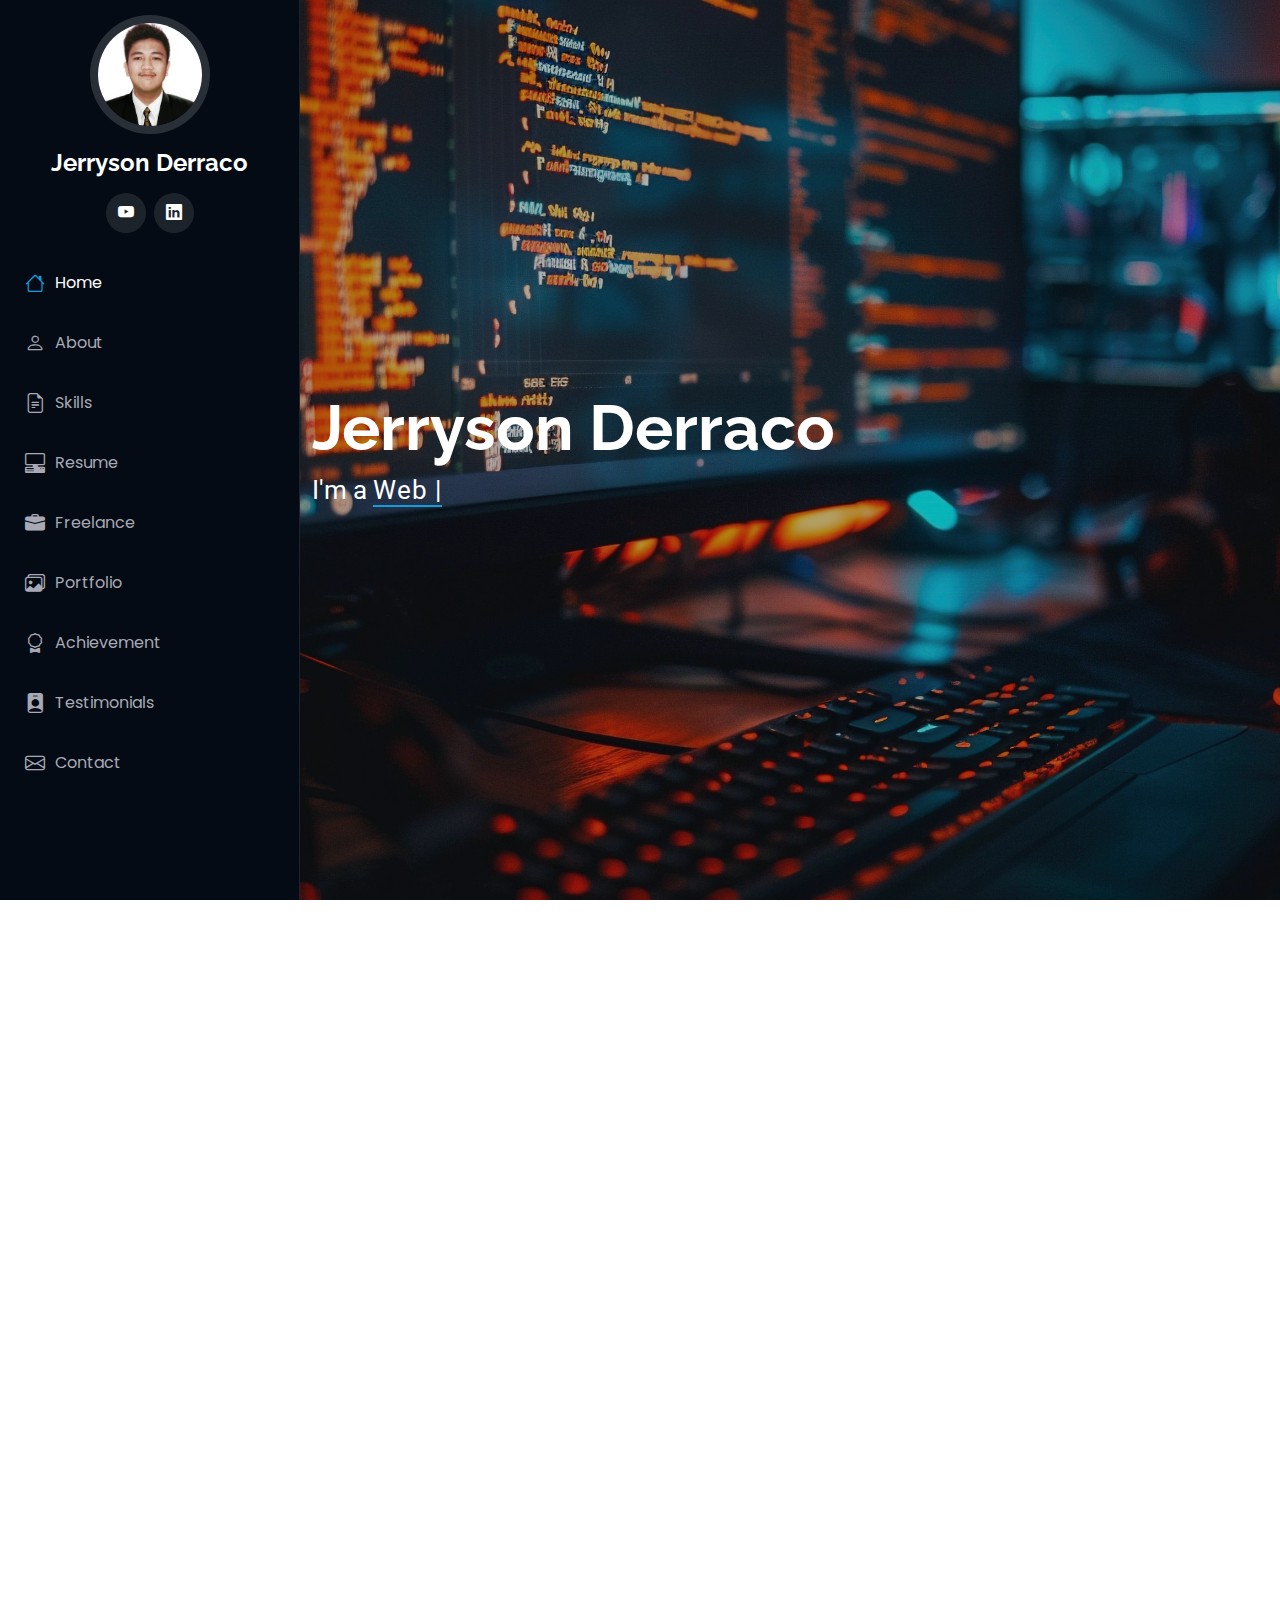
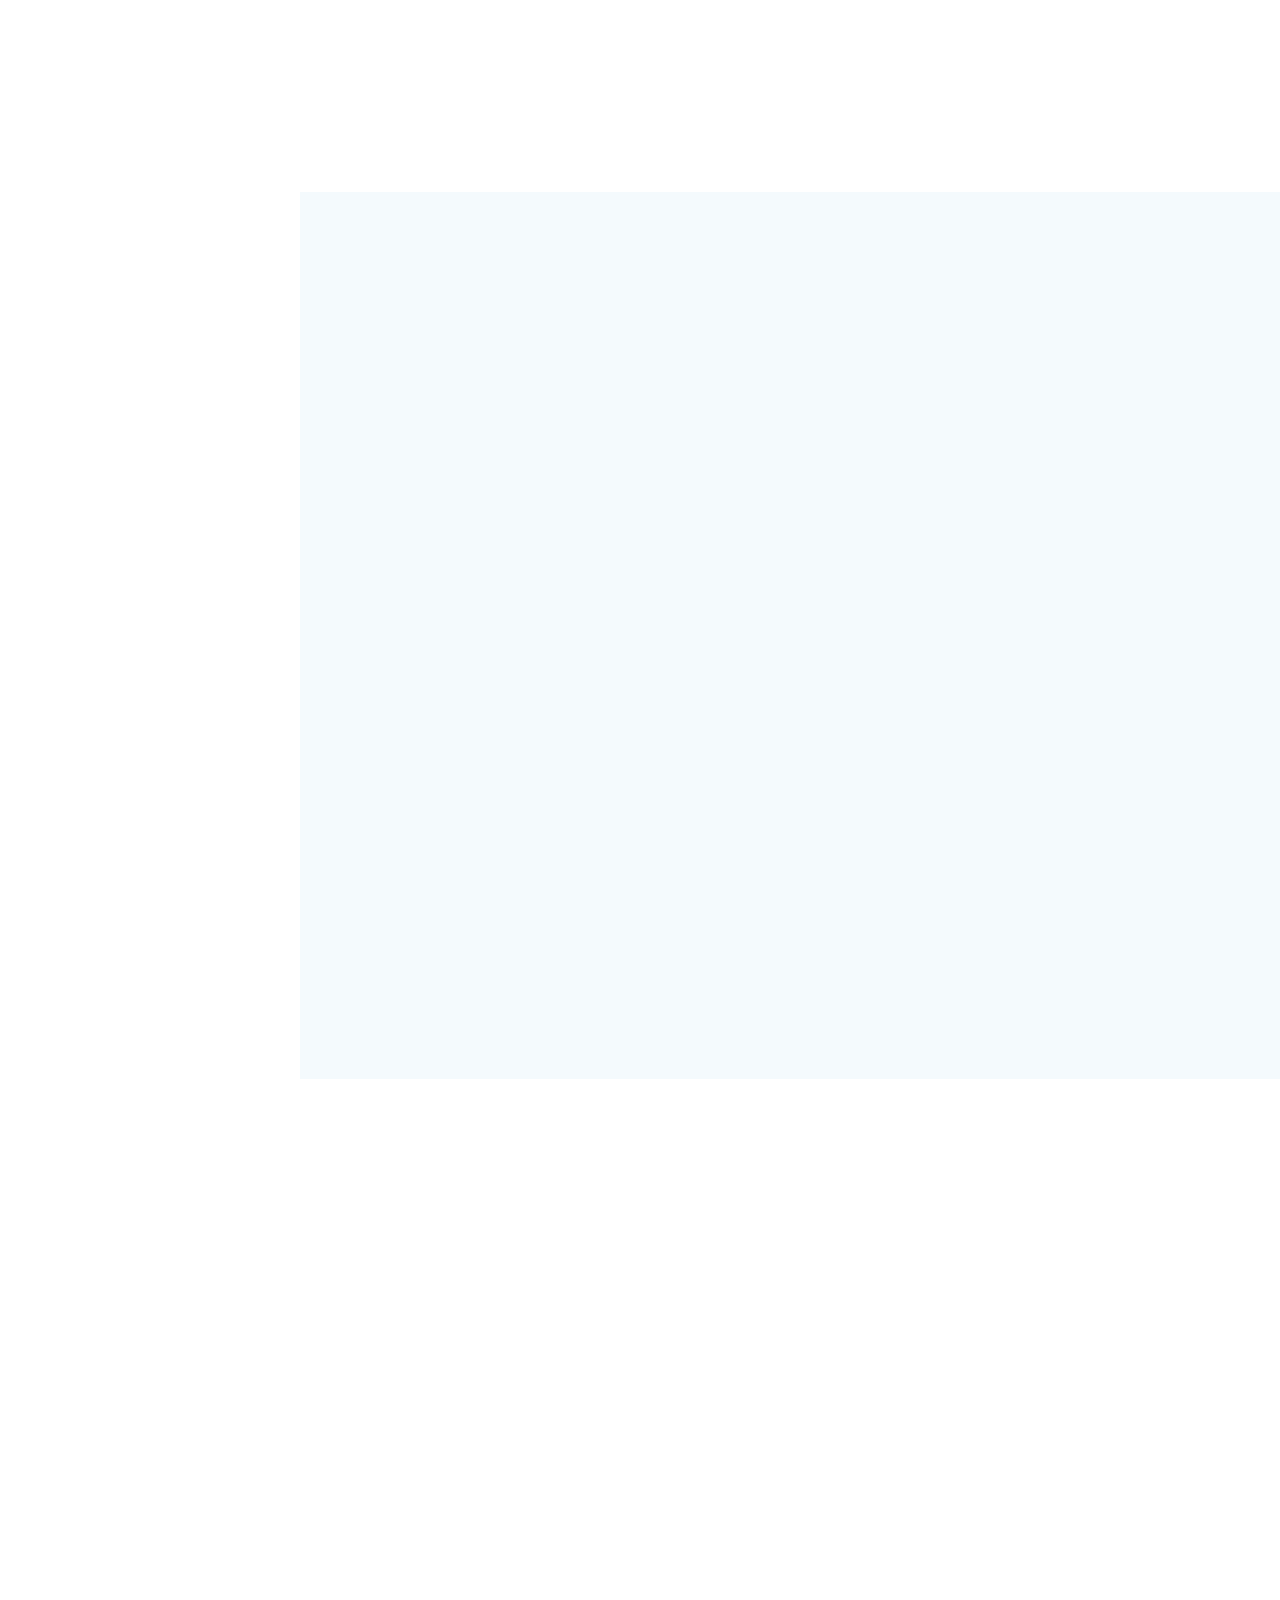
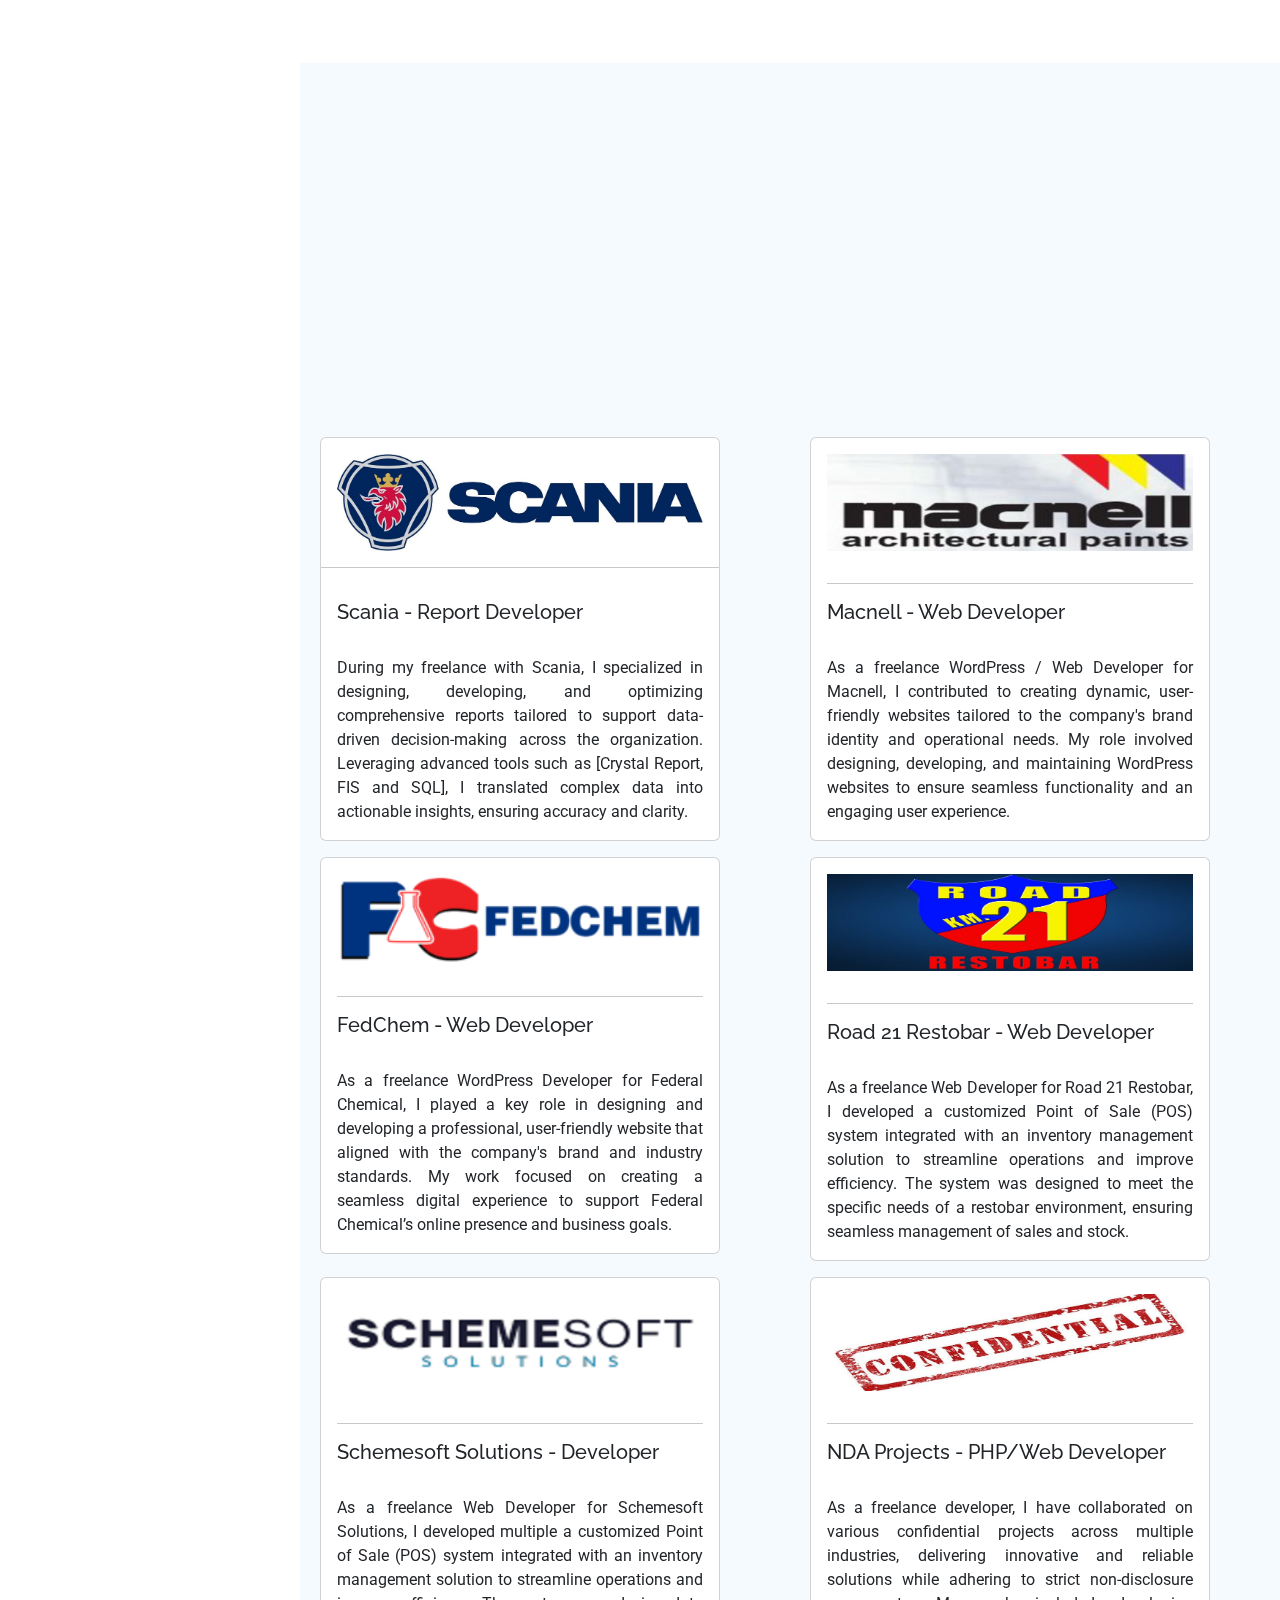
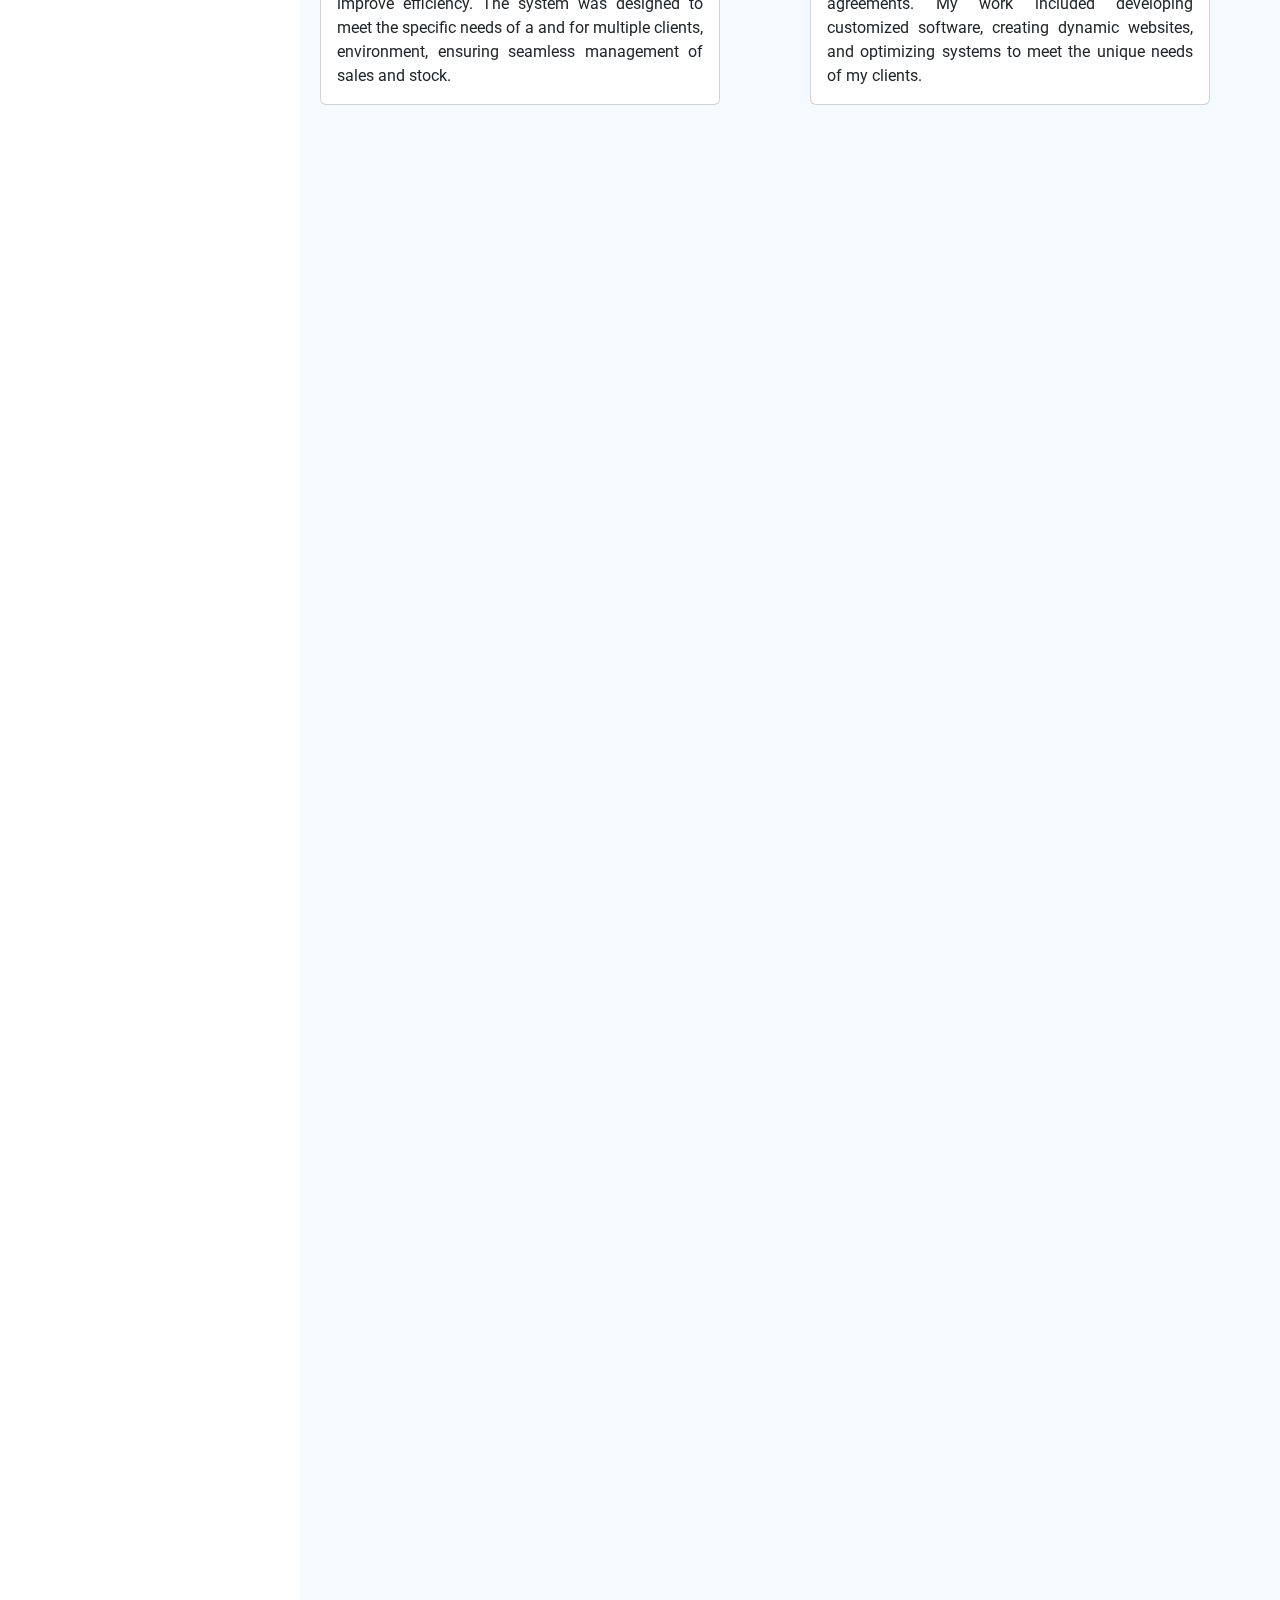
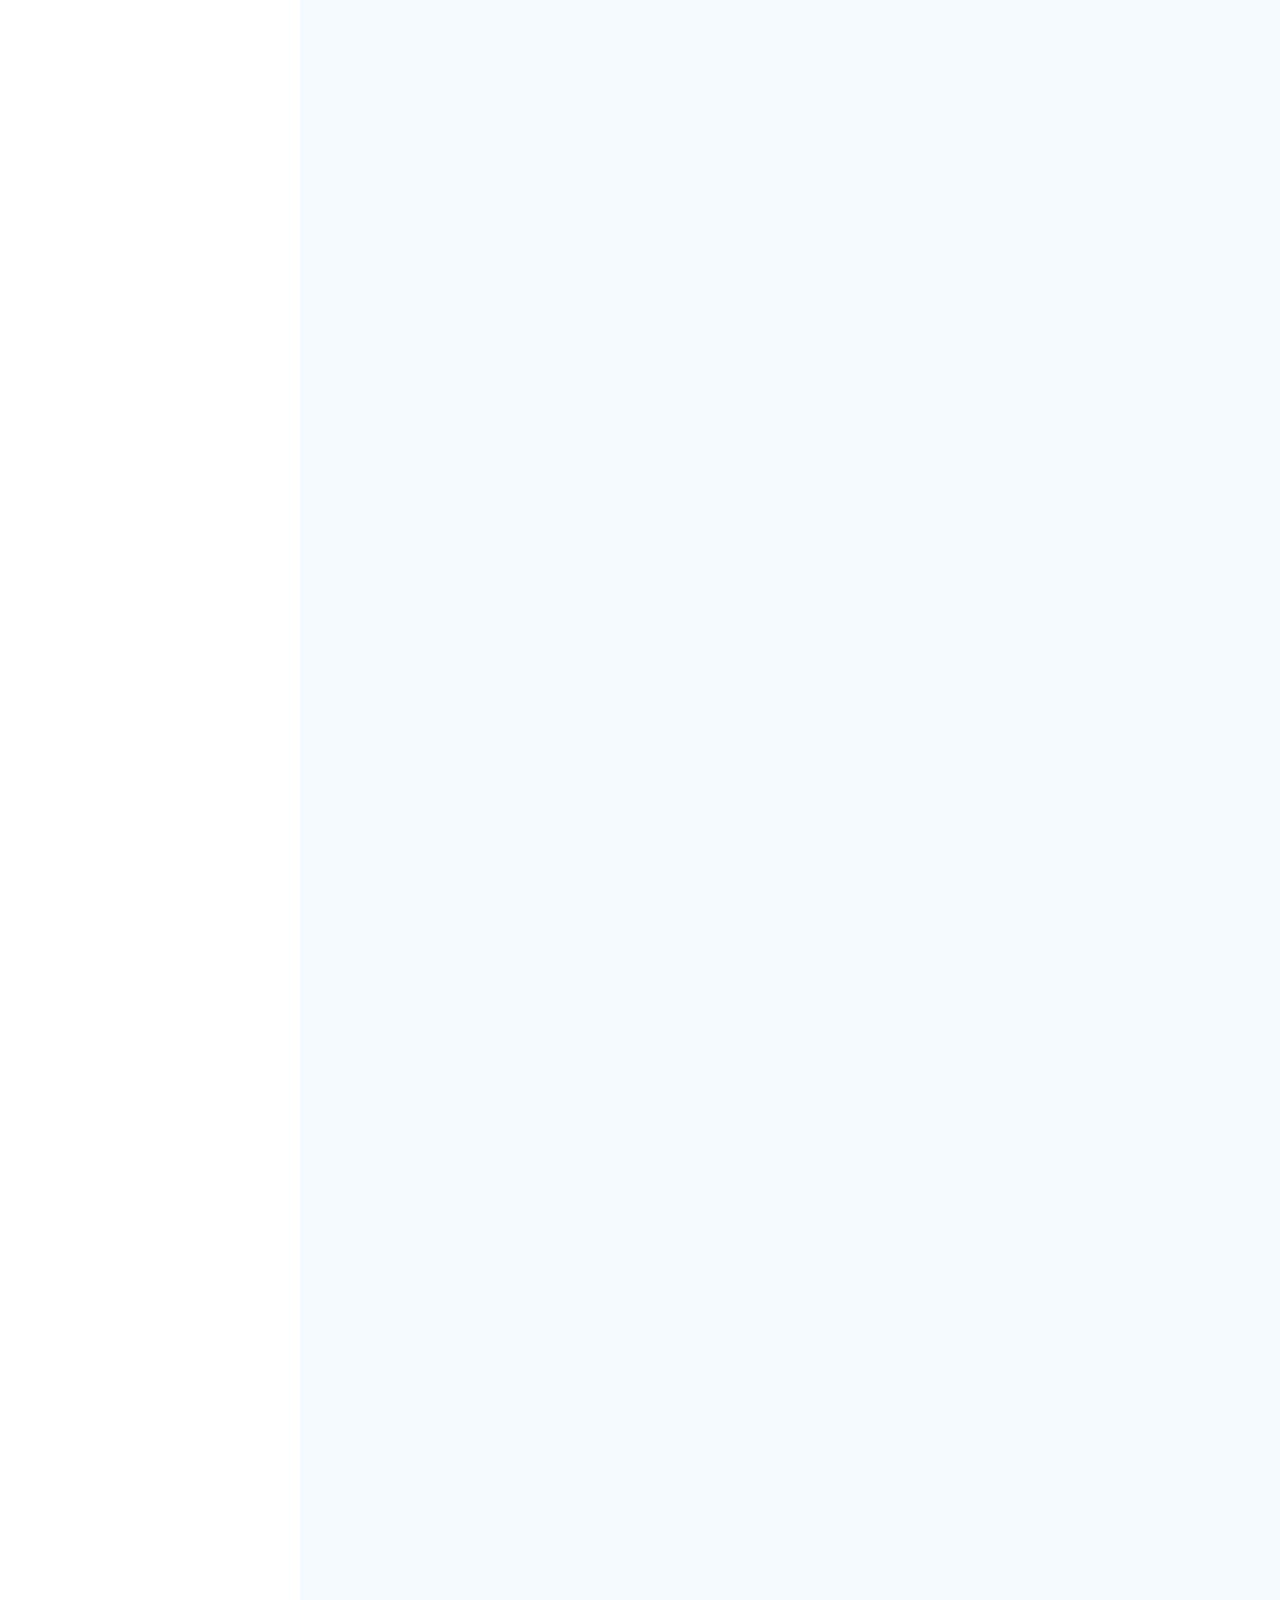
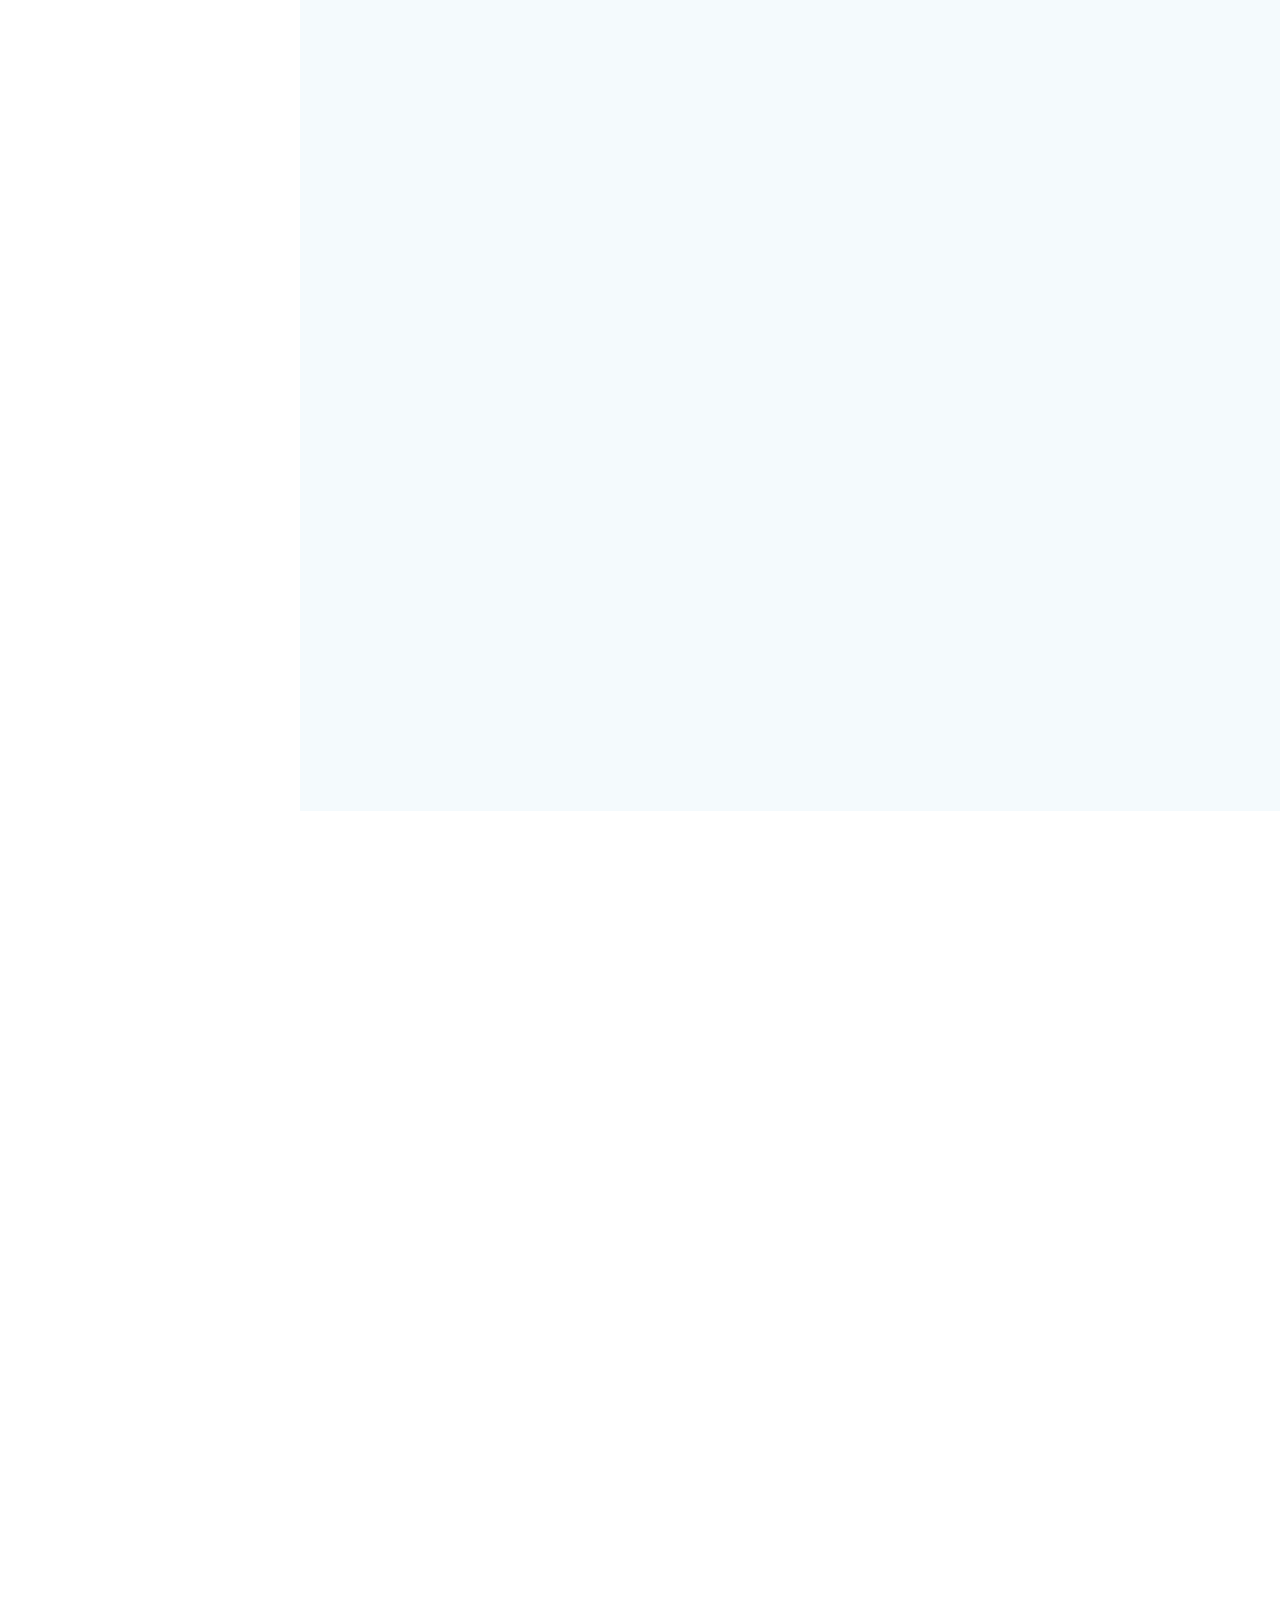
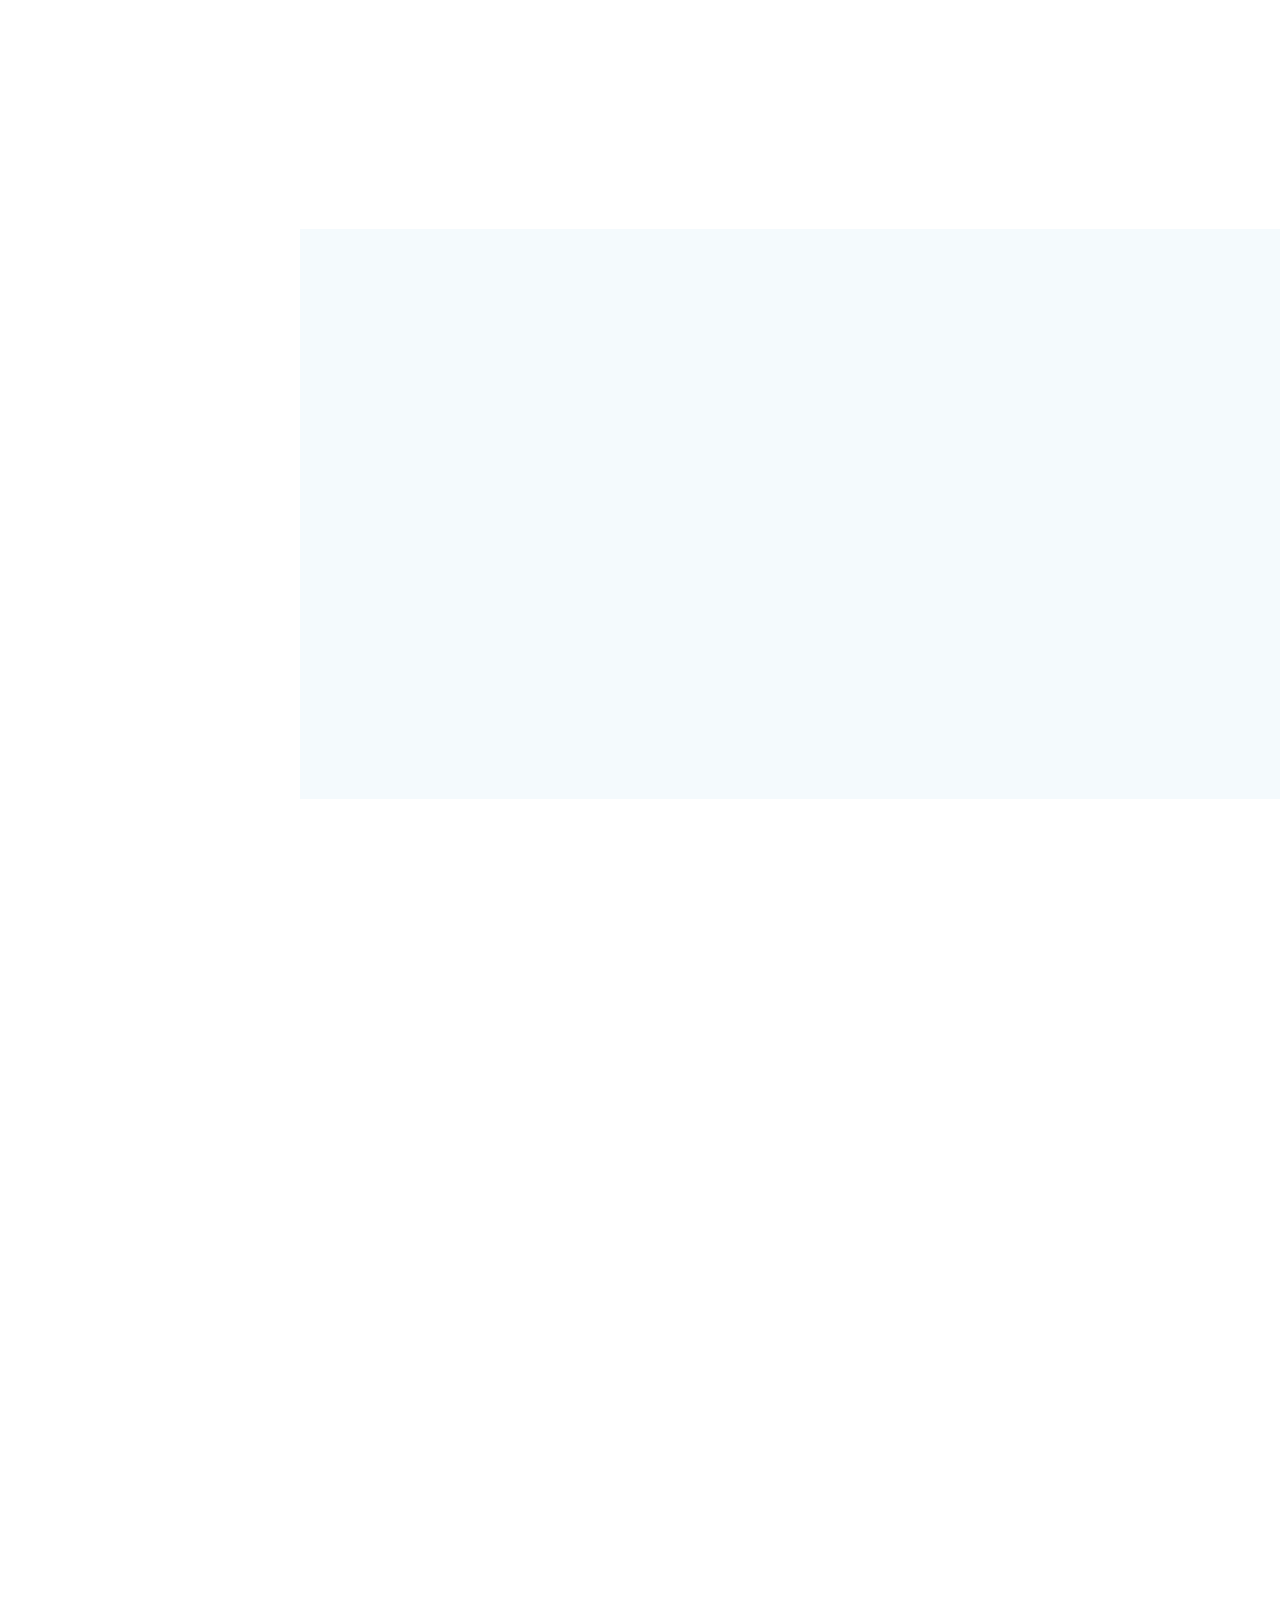
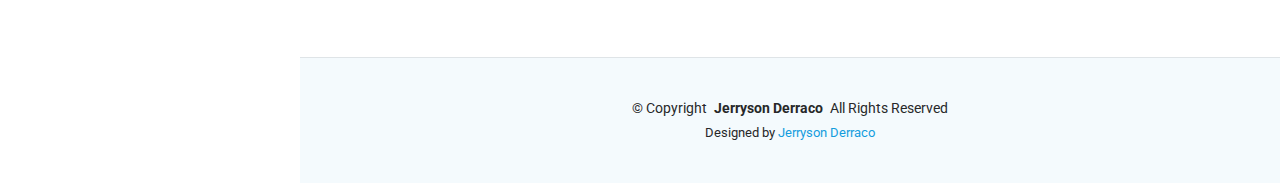
==== commit 7d9c98c9: "update 4" ====
--- a/index.html
+++ b/index.html
@@ -434,9 +434,9 @@
 							<img class="card-img-top pe-3 ps-3 pt-3" src="assets/img/freelance/schem.png" alt="Card image cap">
 							<div class="card-body">
 								<hr>
-								<h5 class="card-title">Schemesoft Solutions - Web Developer</h5>
+								<h5 class="card-title">Schemesoft Solutions - Developer</h5>
 								<br>
-								<p class="card-text" style="text-align: justify">As a freelance Web Developer for Schemesoft Solutions, I developed a customized Point of Sale (POS) system integrated with an inventory management solution to streamline operations and improve efficiency. The system was designed to meet the specific needs of a environment, ensuring seamless management of sales and stock.</p>
+								<p class="card-text" style="text-align: justify">As a freelance Web Developer for Schemesoft Solutions, I developed multiple a customized Point of Sale (POS) system integrated with an inventory management solution to streamline operations and improve efficiency. The system was designed to meet the specific needs of a and for multiple clients, environment, ensuring seamless management of sales and stock.</p>
 							</div>
 						</div>
 					</div>
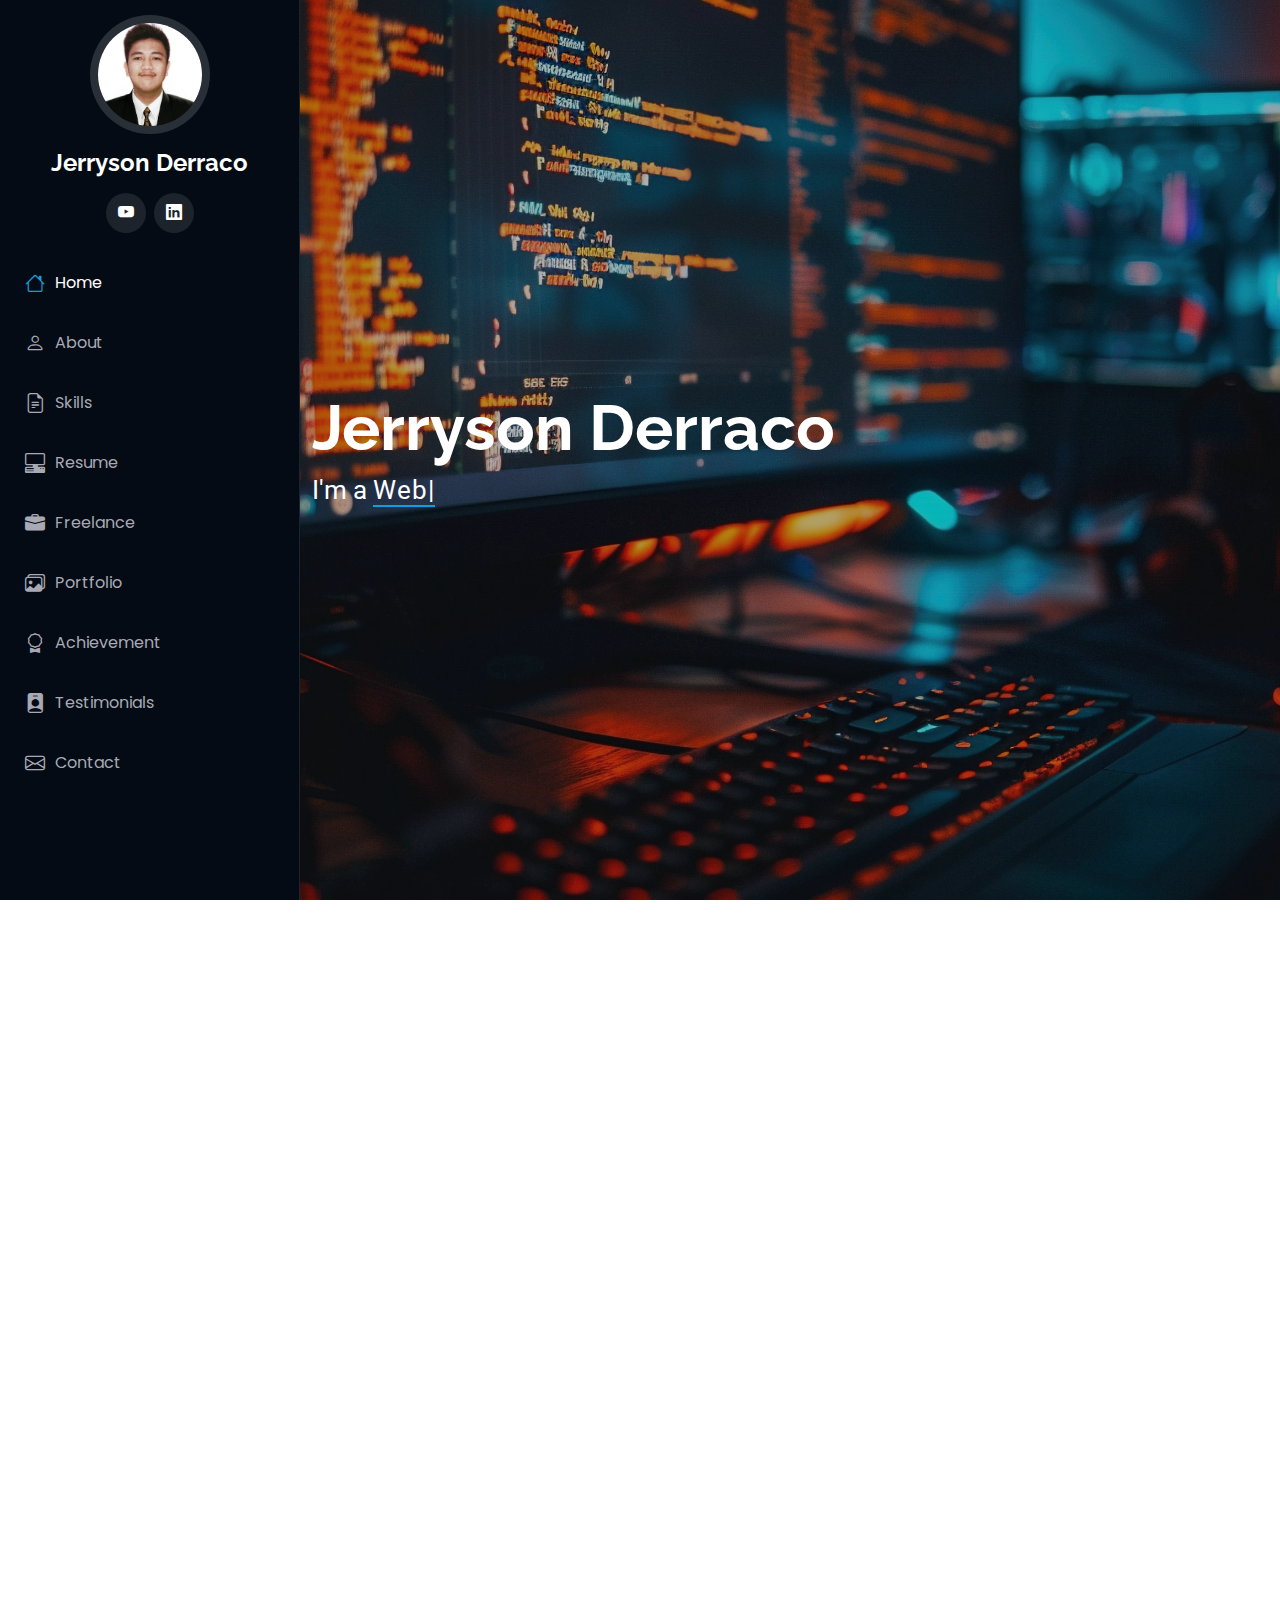
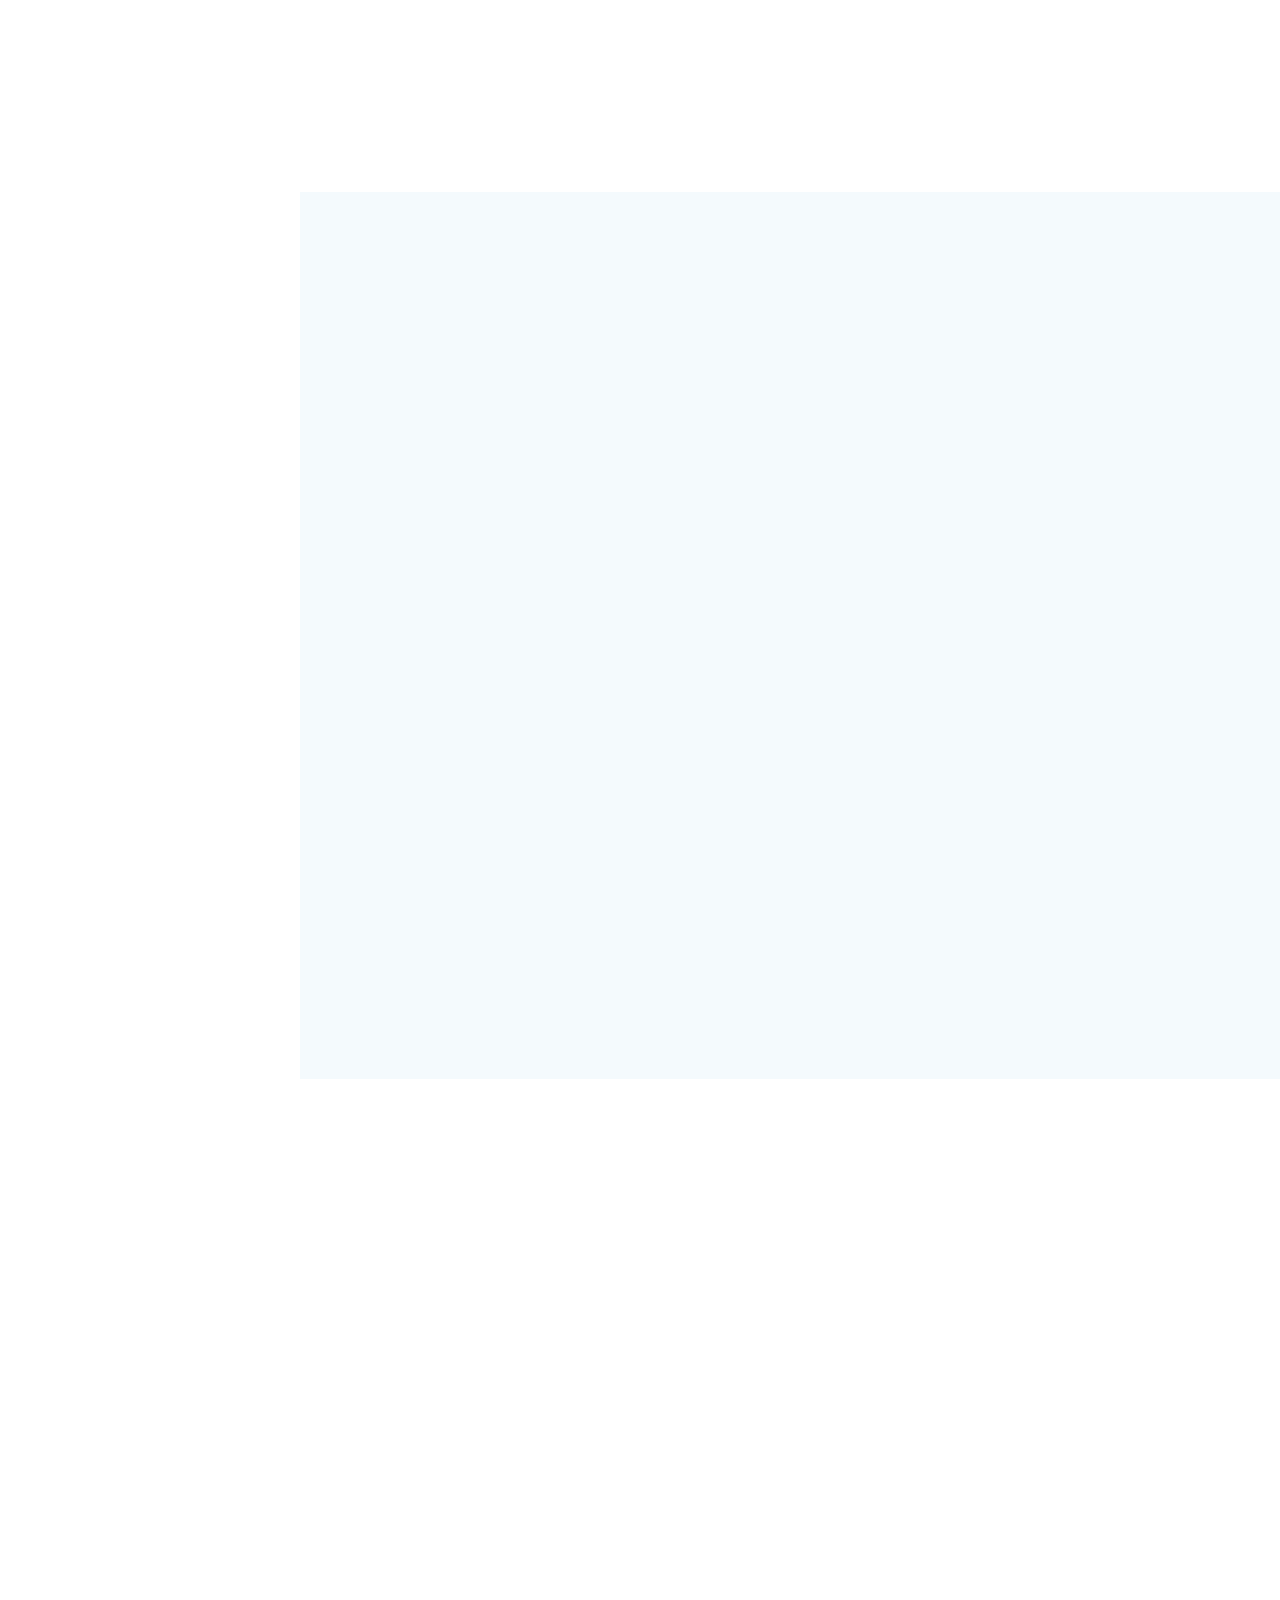
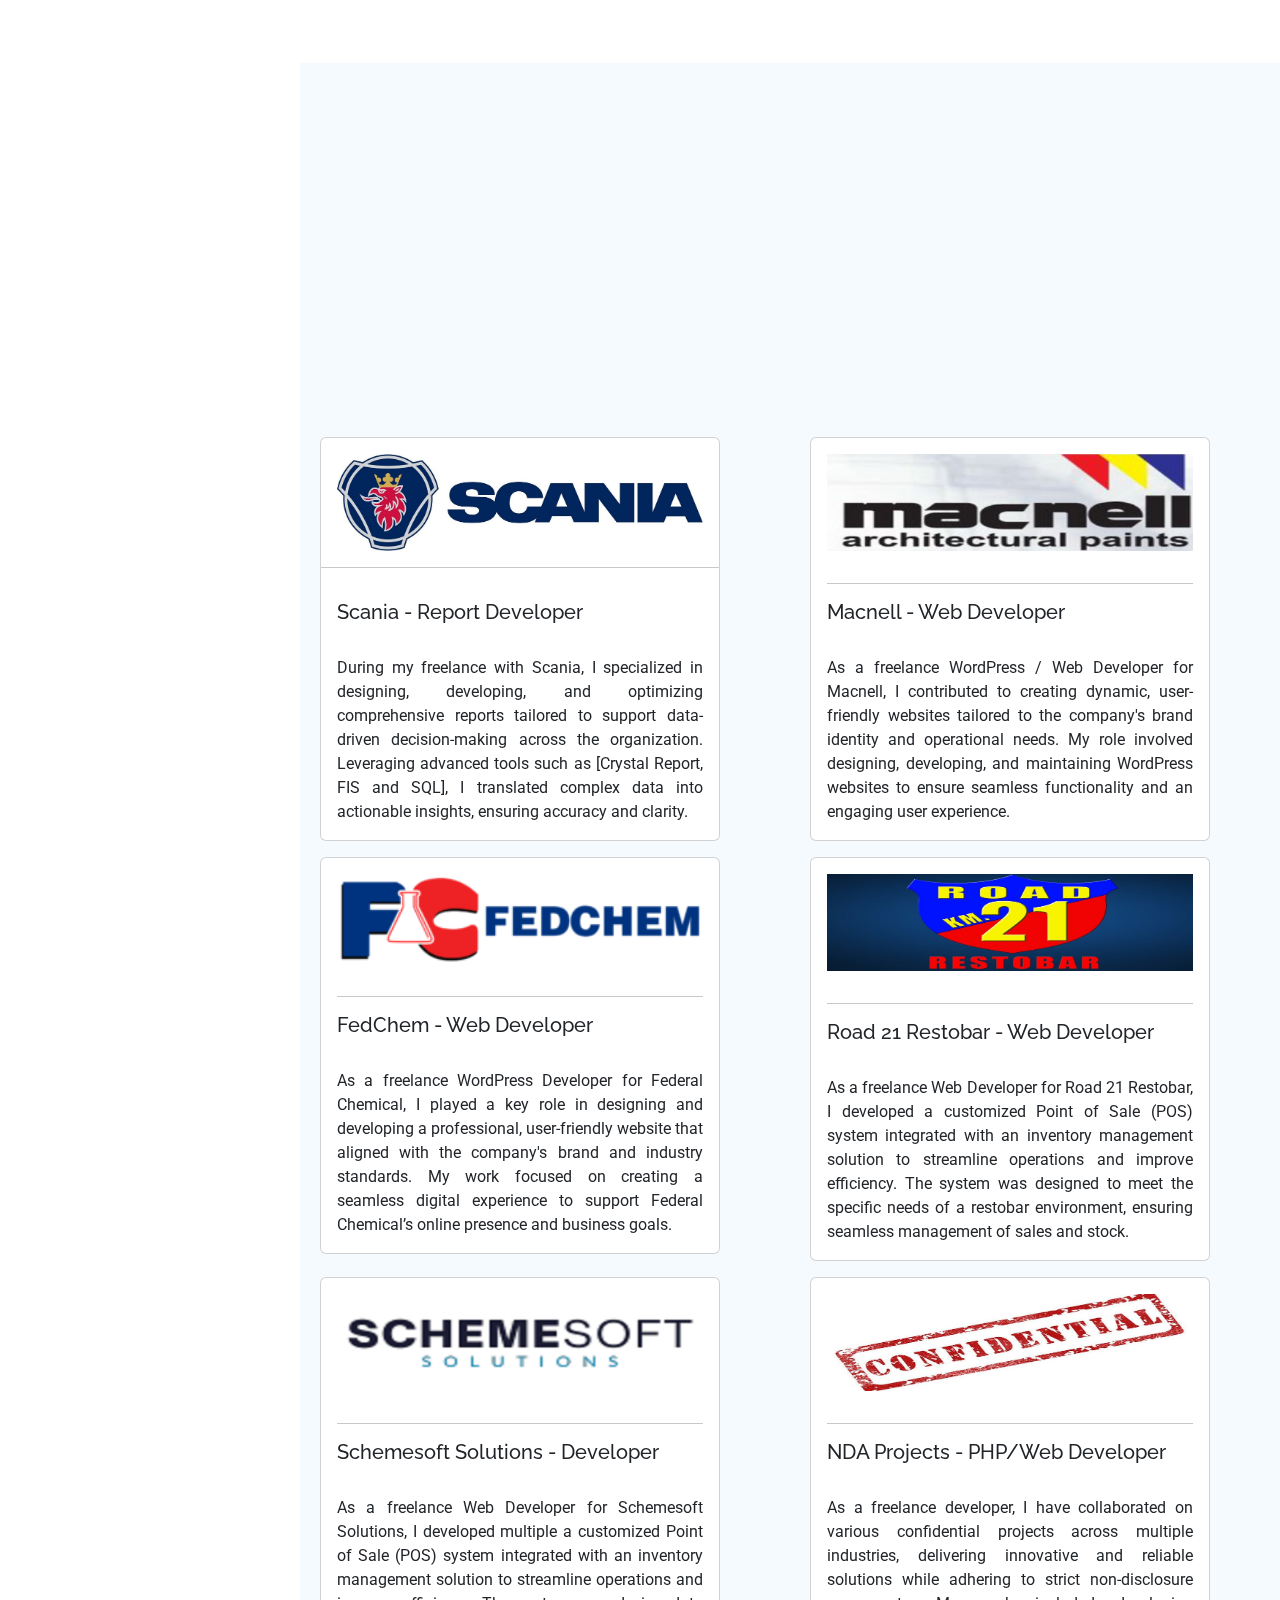
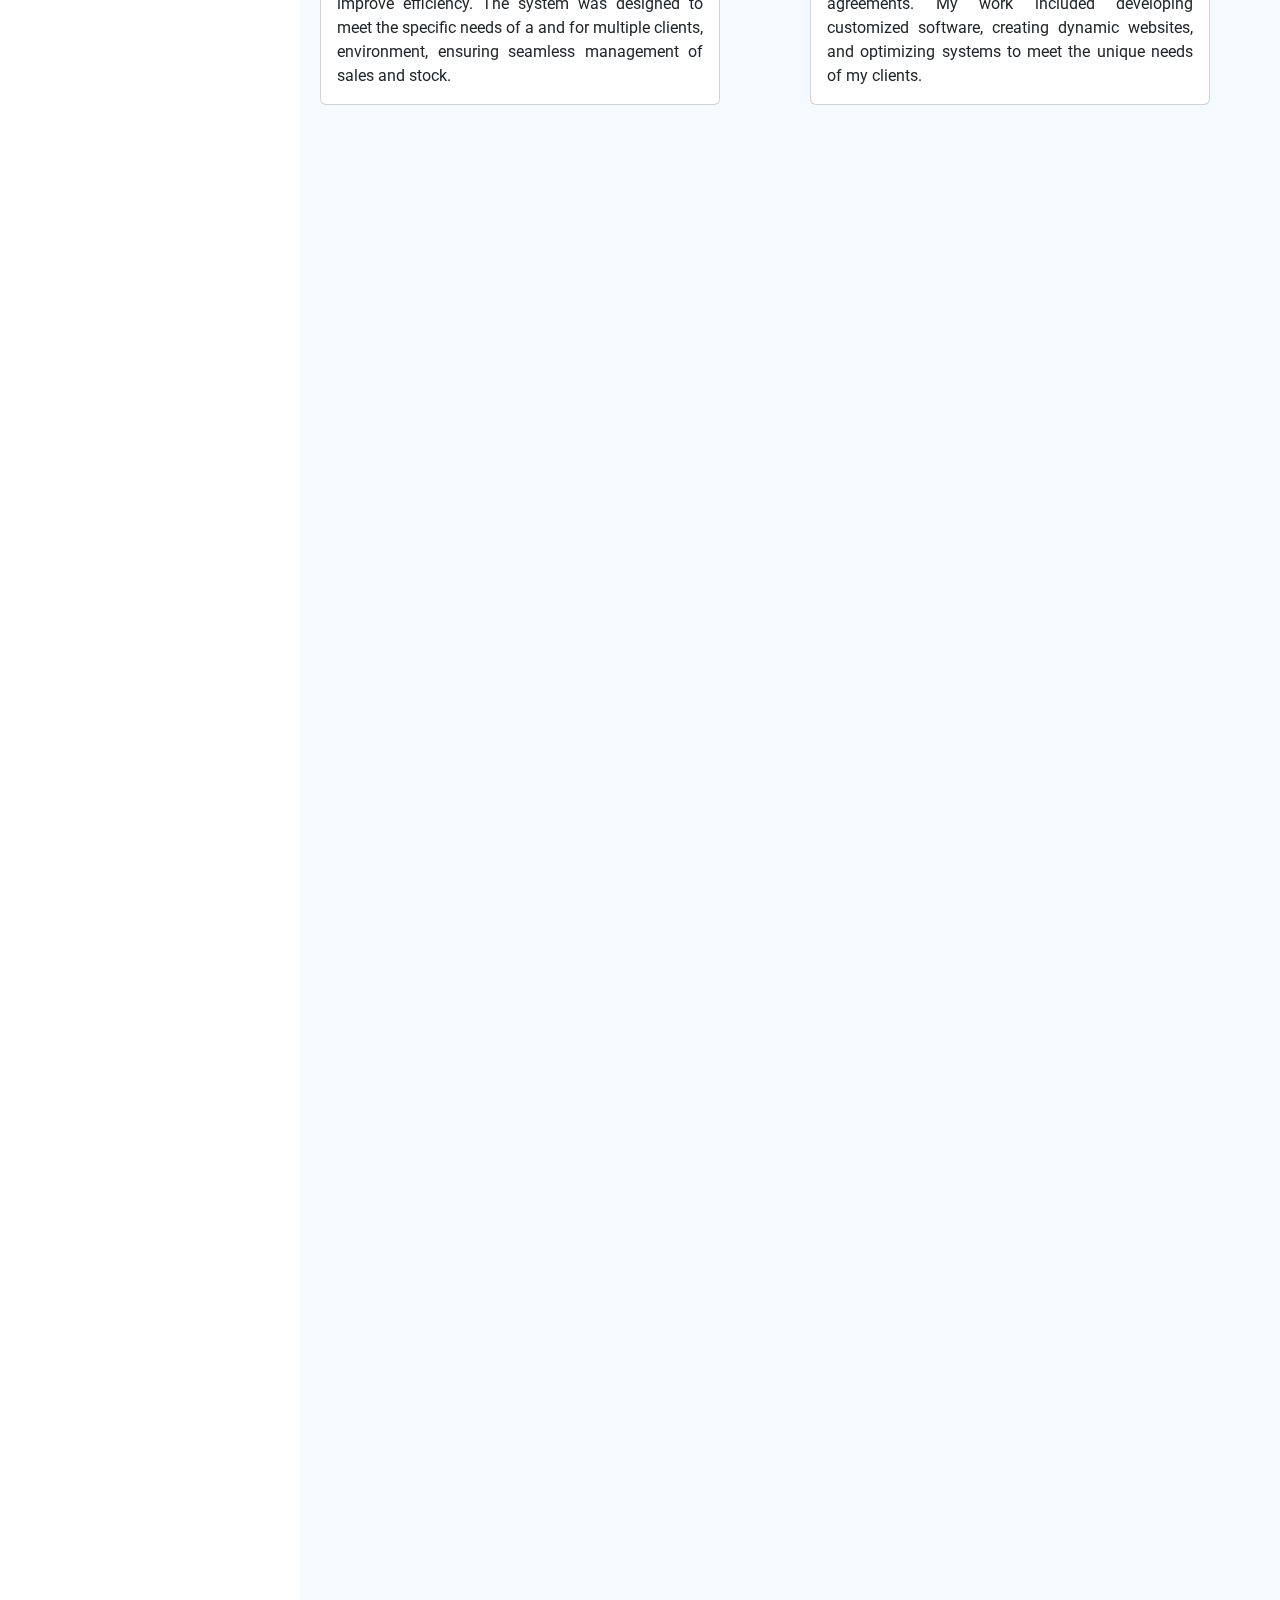
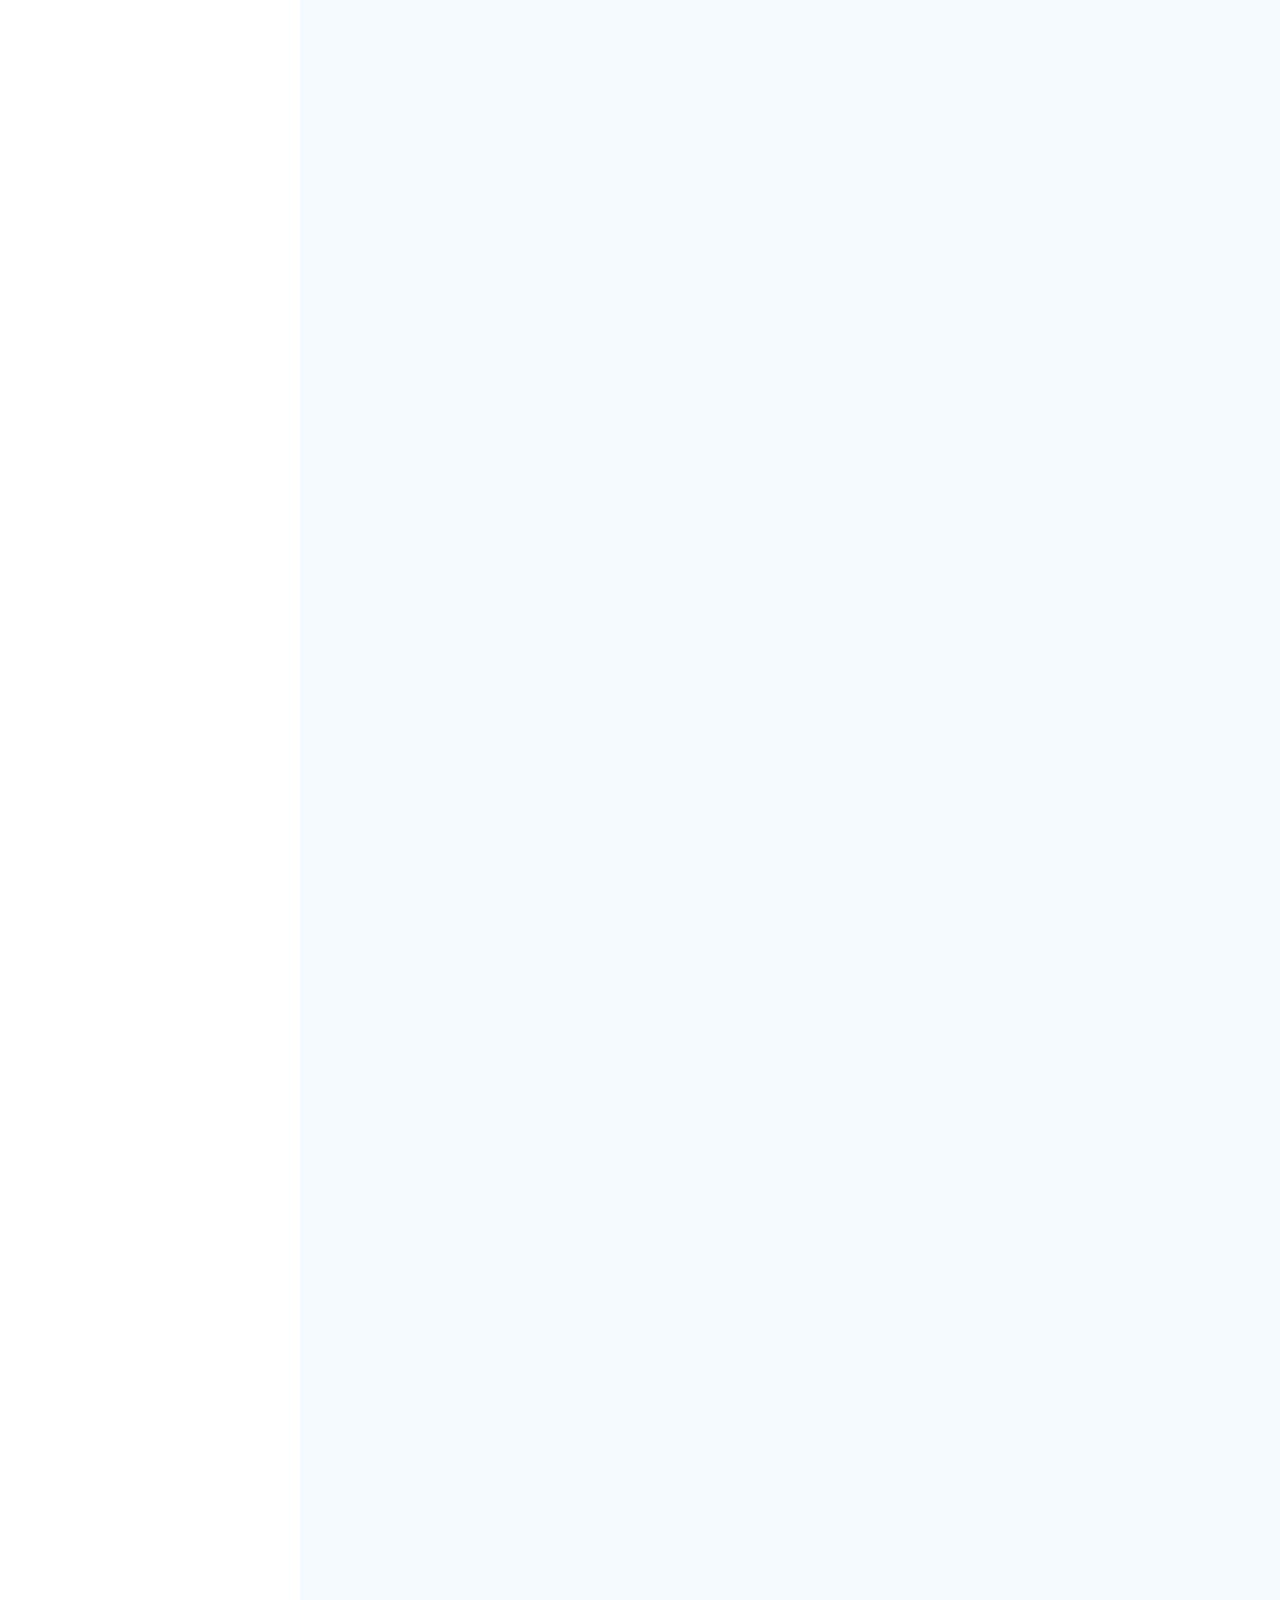
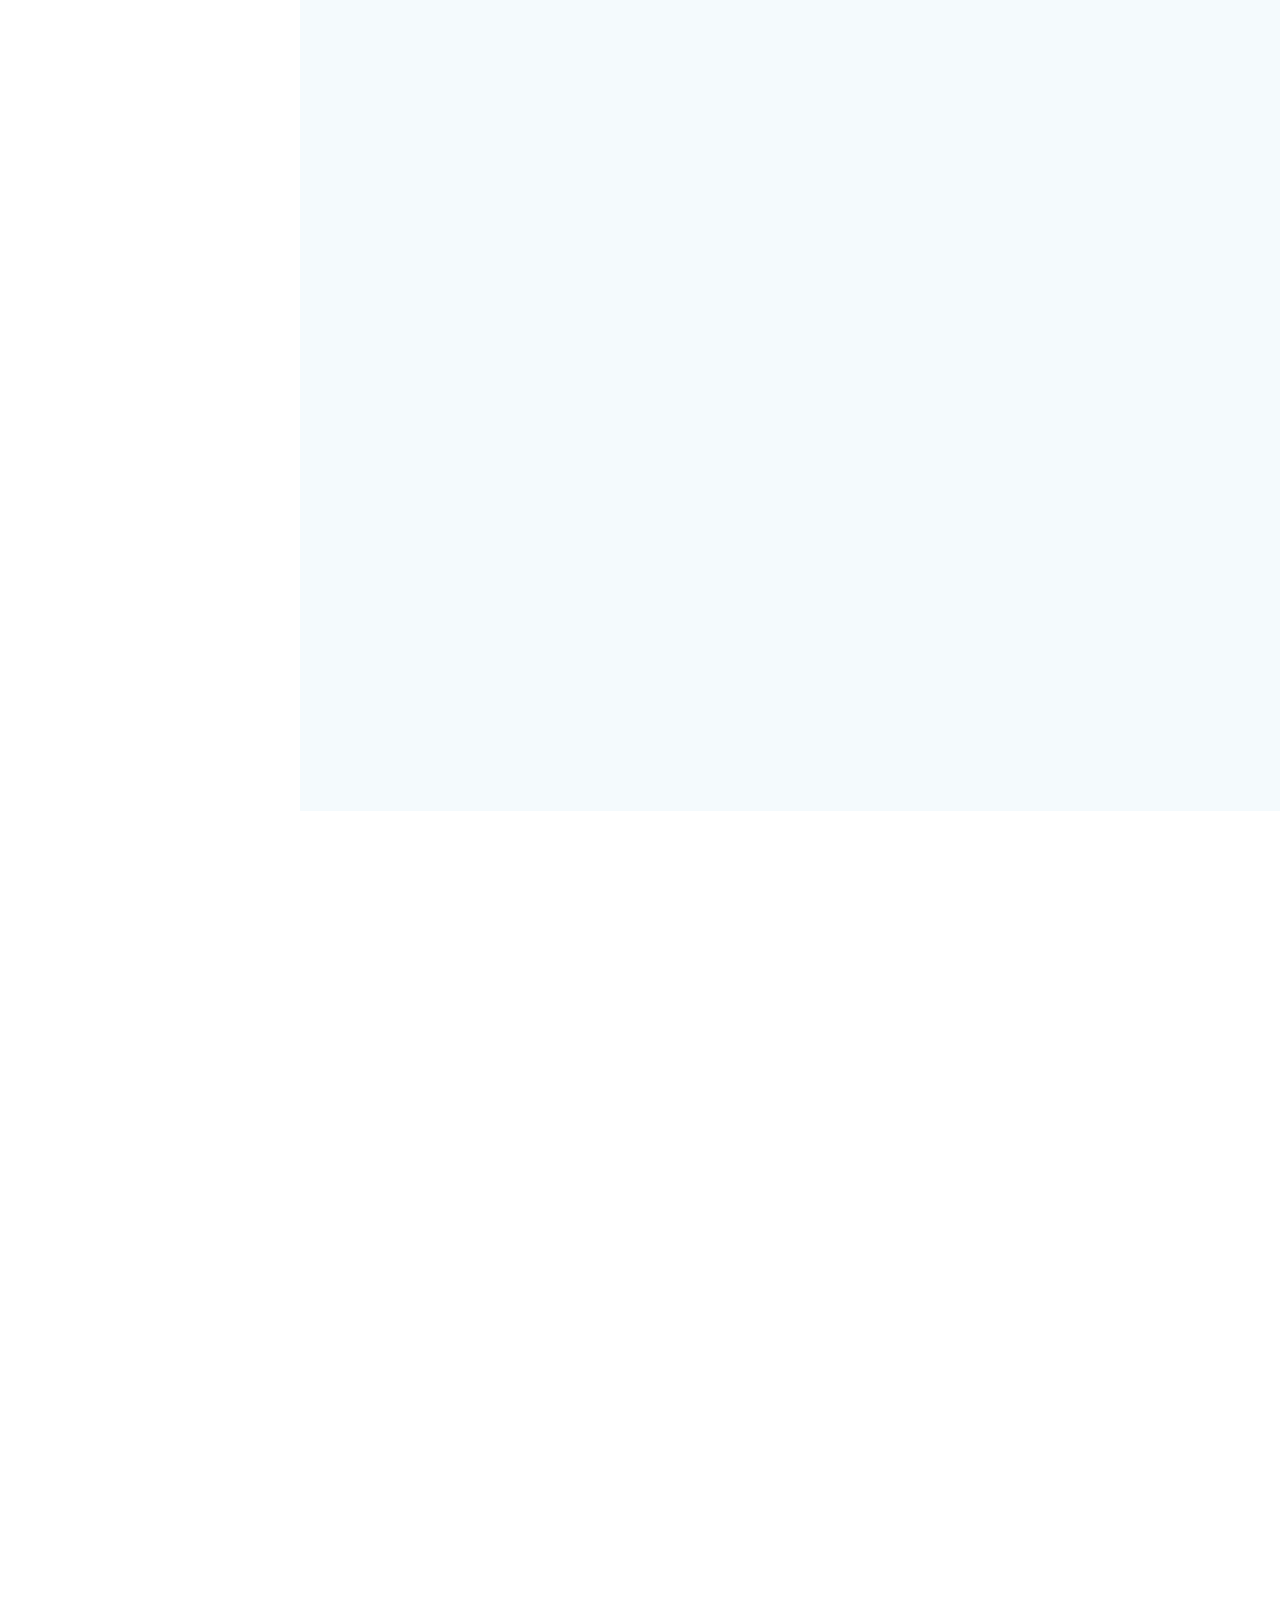
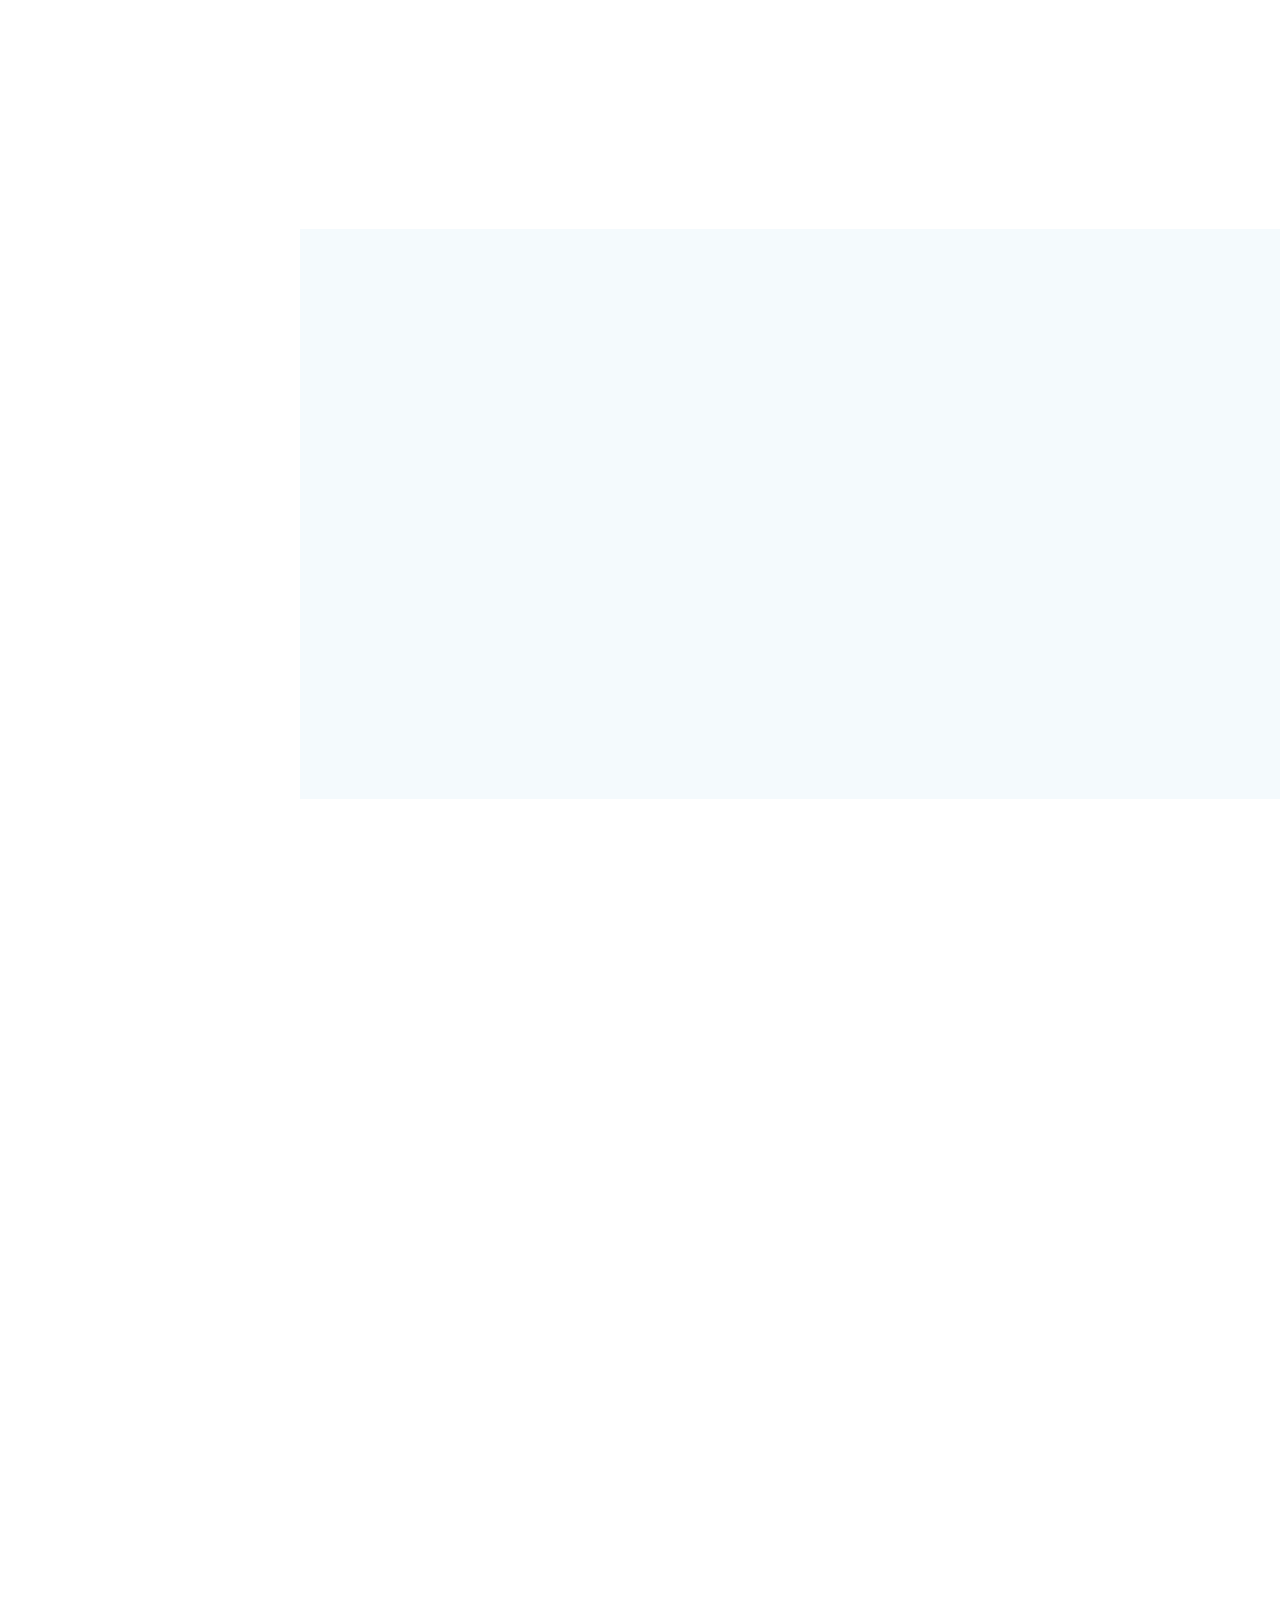
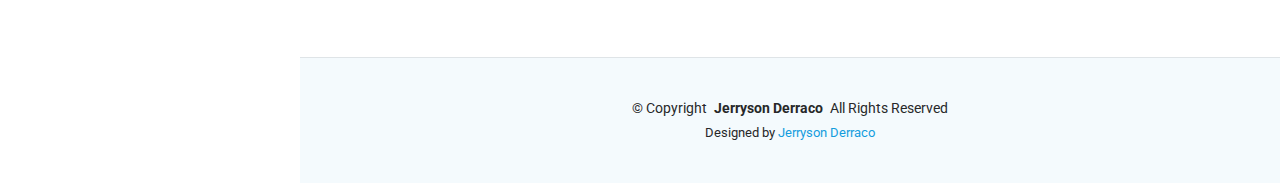
==== commit fbdd27a2: "update 4" ====
--- a/index.html
+++ b/index.html
@@ -111,7 +111,7 @@
 
 				<div class="row gy-4 justify-content-center">
 					<div class="col-lg-4">
-						<img src="assets/img/profile.png" width="450px" class="img-fluid" alt="">
+						<img src="assets/img/ff.jpg" width="400px" class="img-fluid" alt="">
 					</div>
 					<div class="col-lg-8 content">
 						<h2 class="mb-lg-4">Web Developer, Software Engineer, Full Stack Developer.</h2>
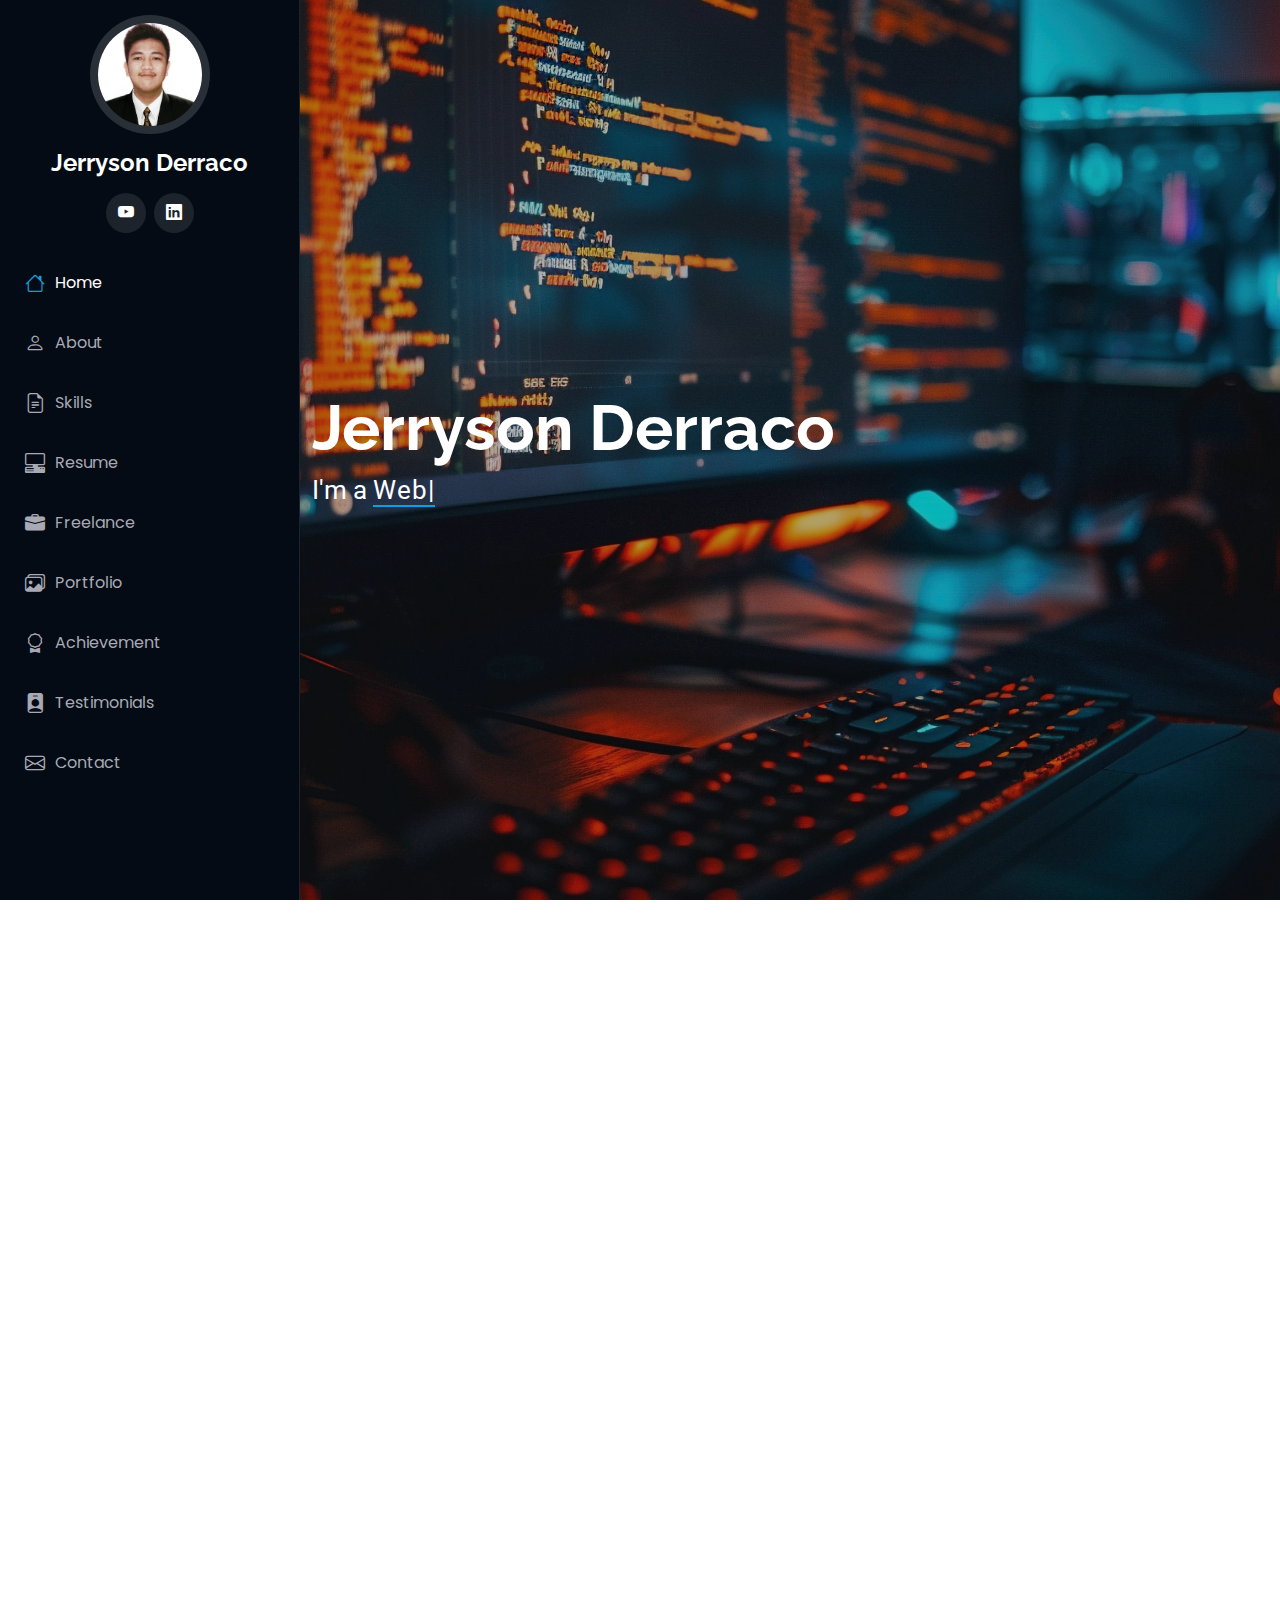
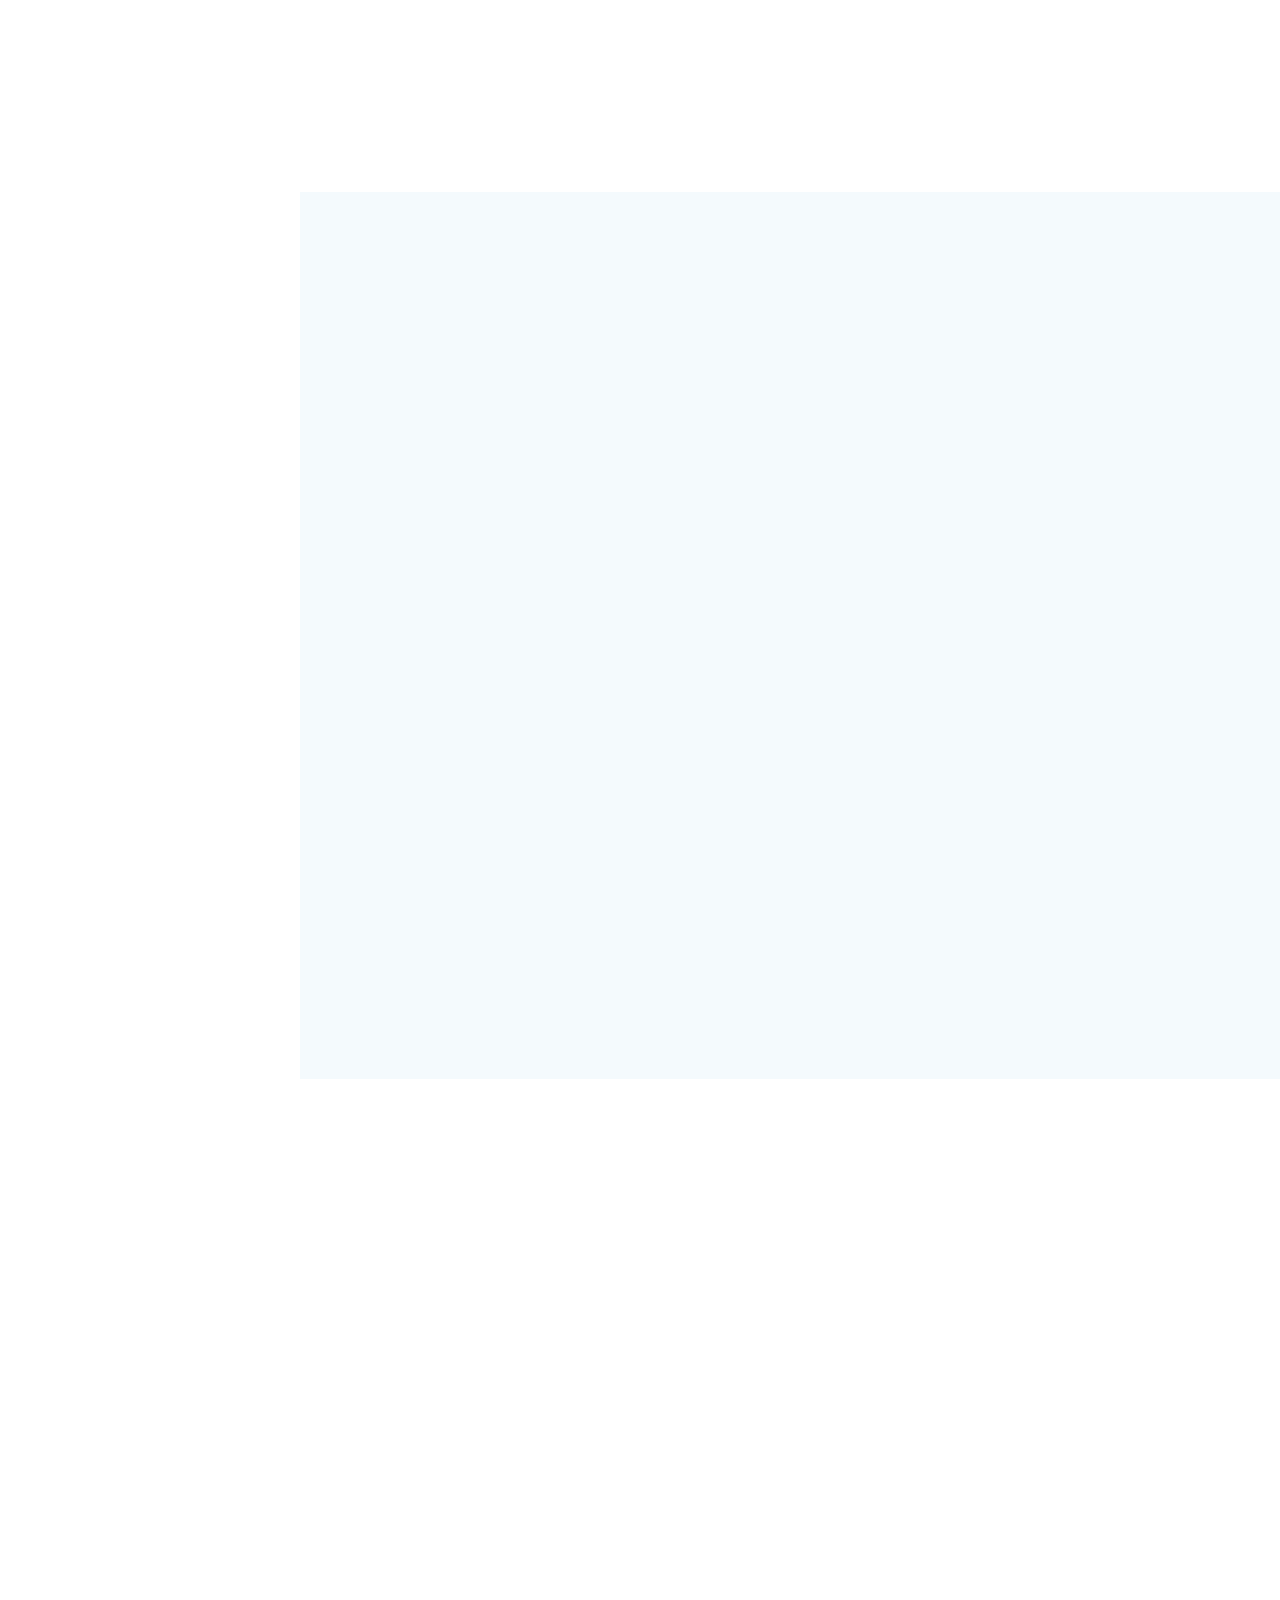
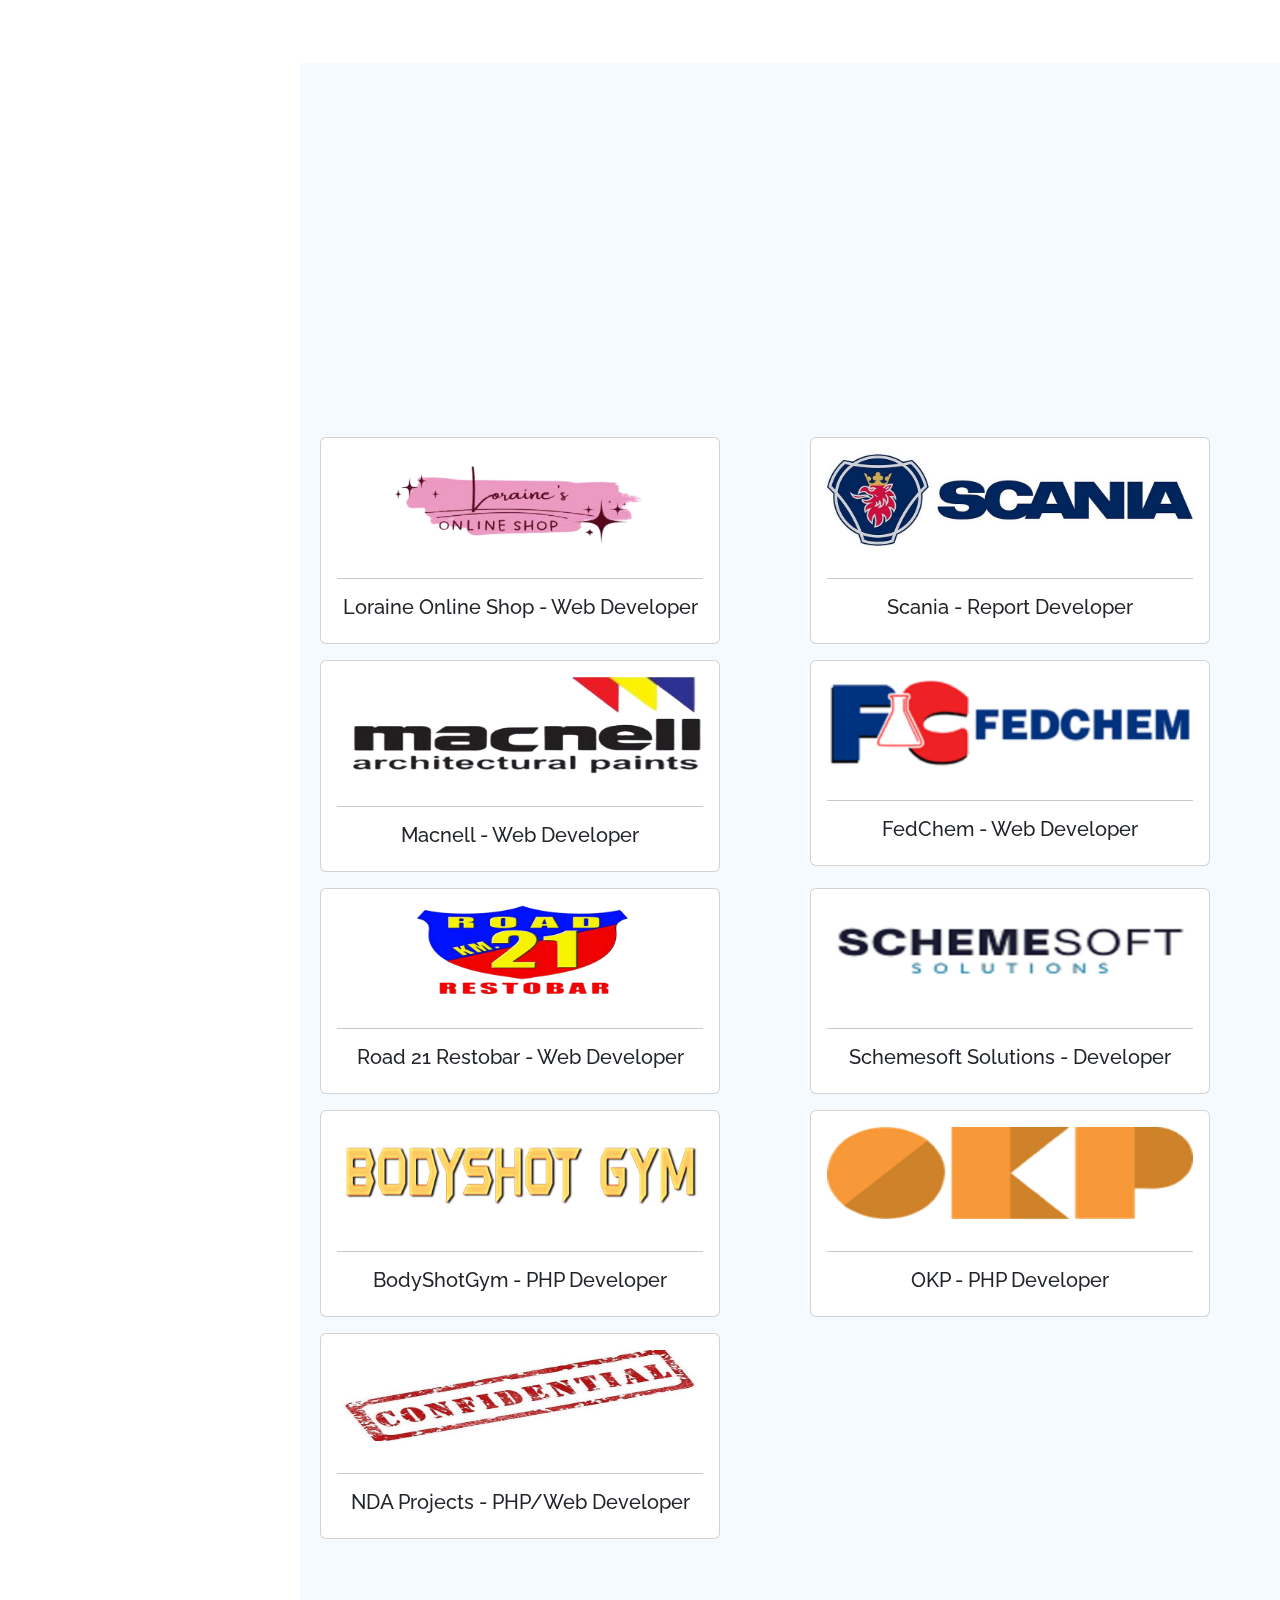
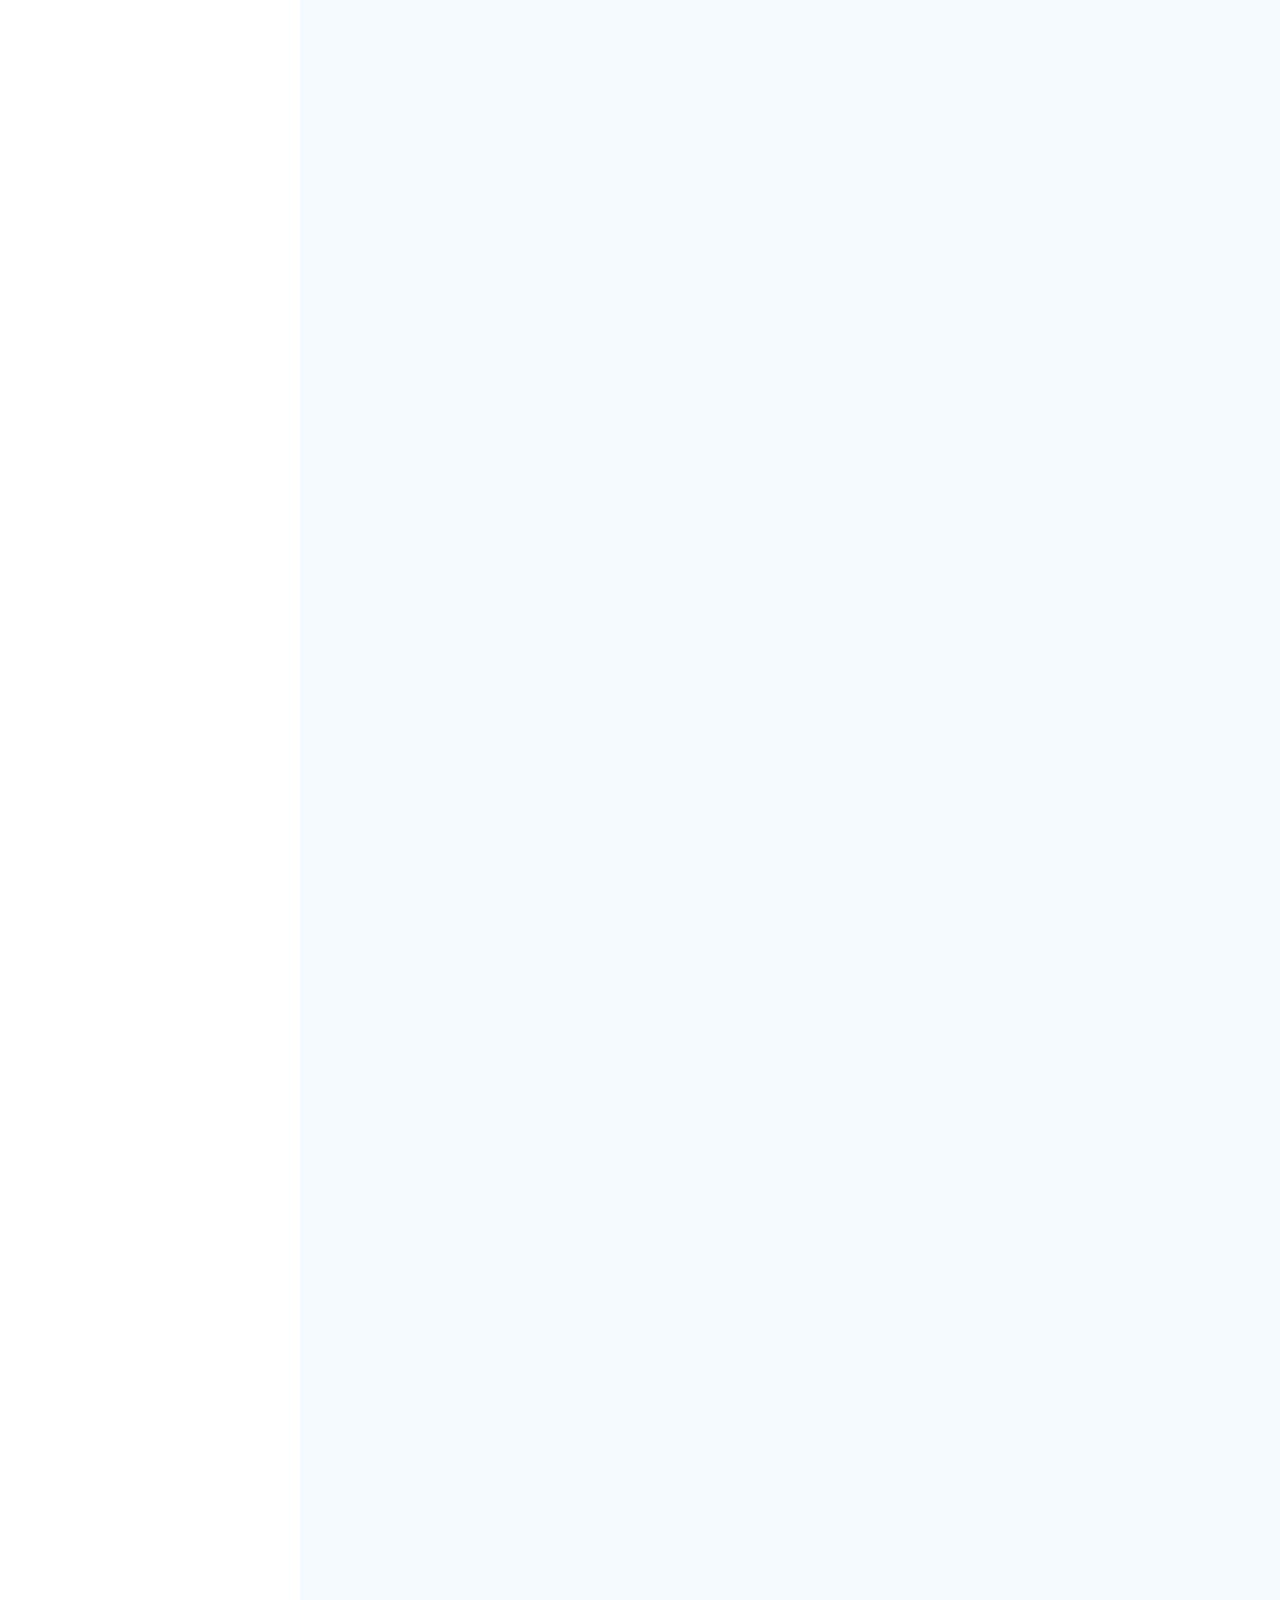
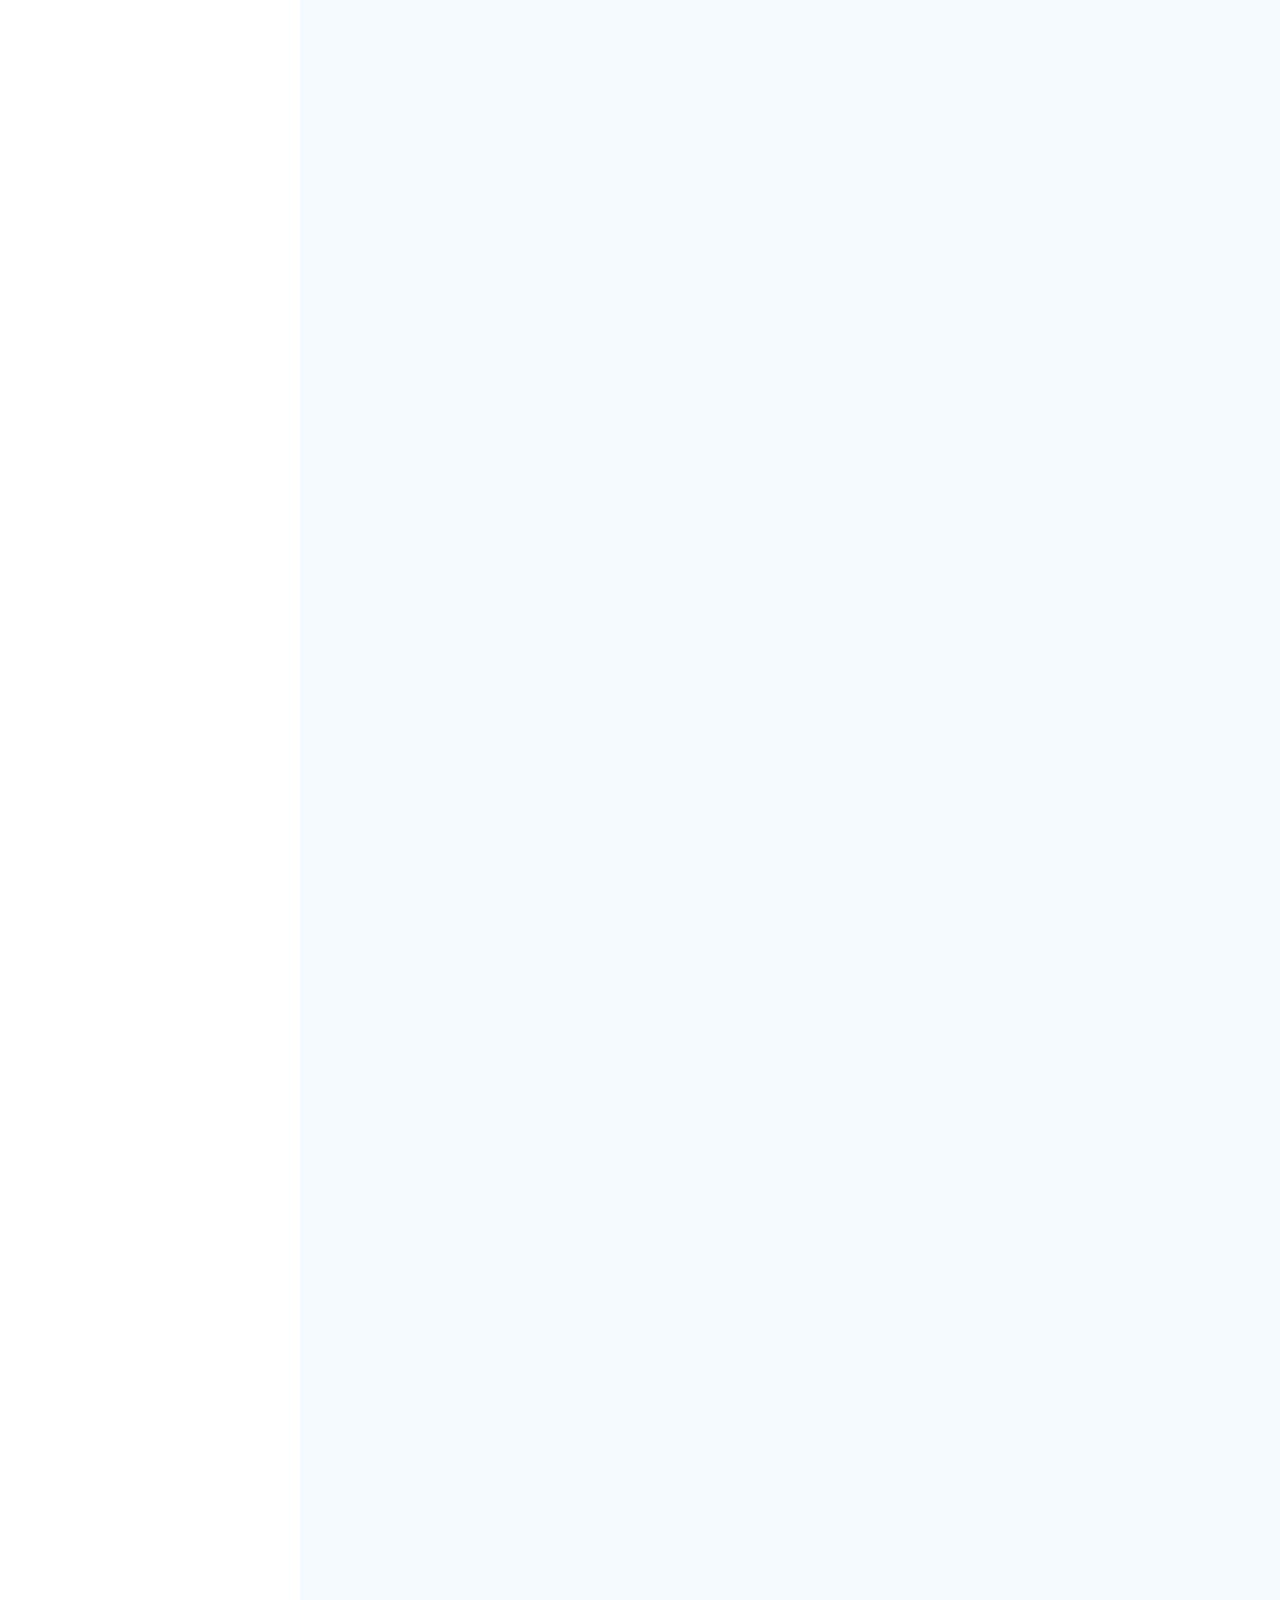
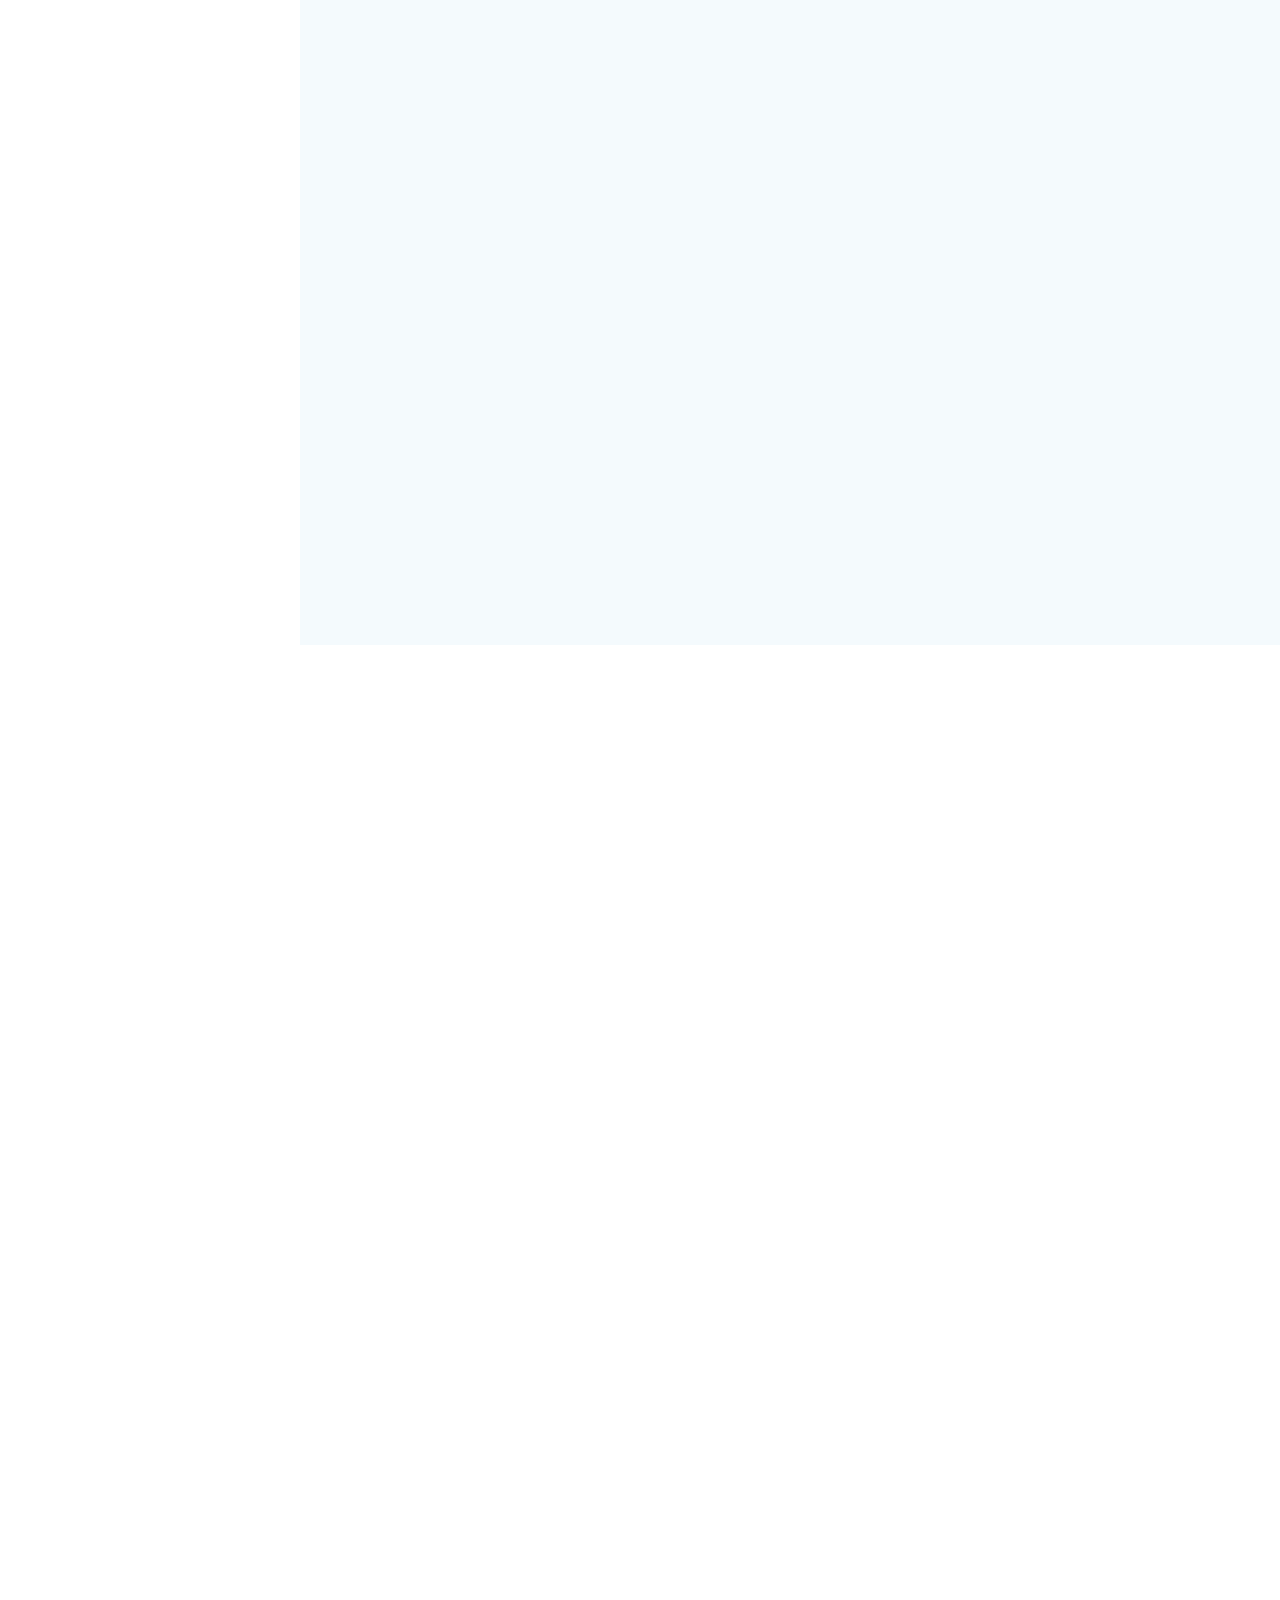
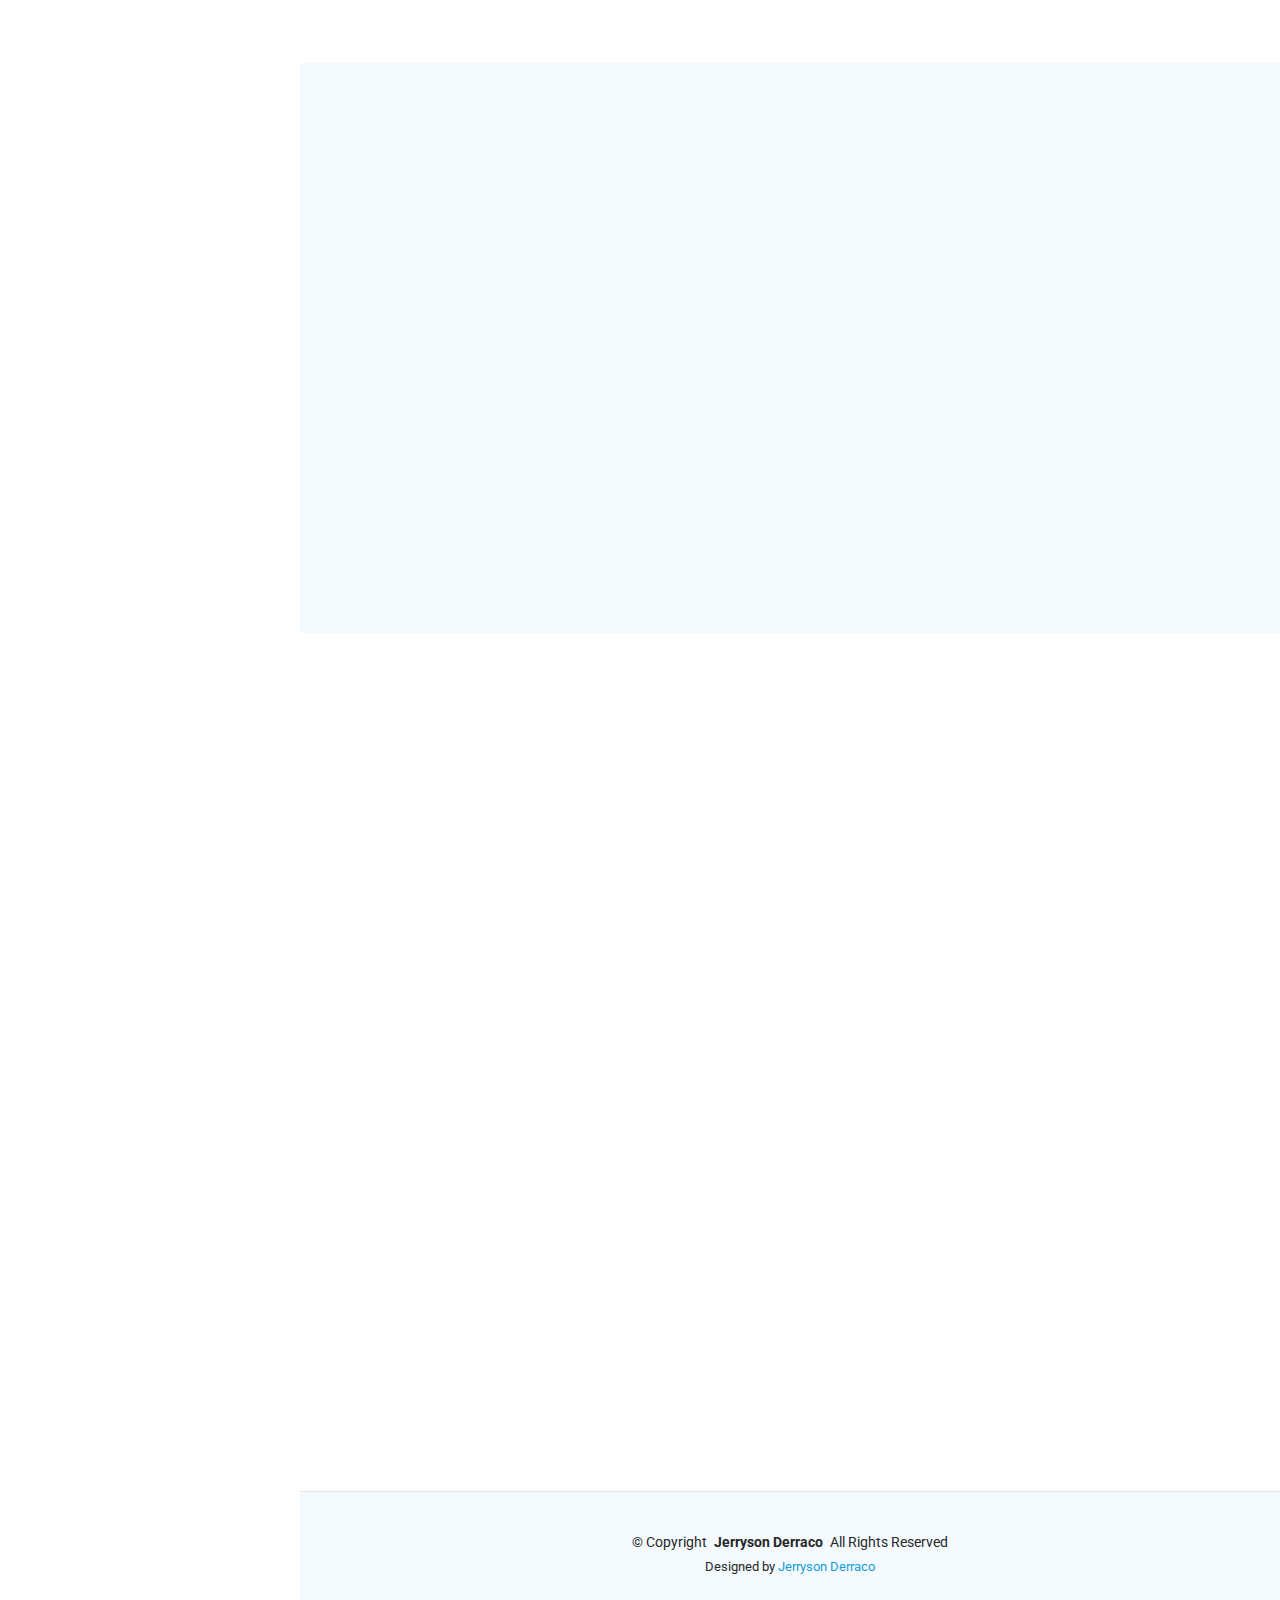
==== commit 7b7842c0: "update 4" ====
--- a/index.html
+++ b/index.html
@@ -5,12 +5,14 @@
 	<meta charset="utf-8">
 	<meta content="width=device-width, initial-scale=1.0" name="viewport">
 	<title>Jerryson Derraco</title>
-	<meta content="" name="description">
-	<meta content="" name="keywords">
+	<meta name="description" content="Jerryson Derraco - Experienced freelance web developer specializing in creating stunning, responsive websites. Expert in HTML, CSS, JavaScript, and modern frameworks. Let's build your online presence!">
+	<meta name="keywords" content="Jerryson Derraco, Freelance, Chin Chin">
+	<meta name="author" content="Jerryson Derraco, Freelance, Chin Chin">
+	<meta name="viewport" content="width=device-width, initial-scale=1.0">
 
 	<!-- Favicons -->
-	<link href="assets/img/favicon.png" rel="icon">
-	<link href="assets/img/apple-touch-icon.png" rel="apple-touch-icon">
+	<link href="ll.webp" rel="icon">
+	<link href="ll.webp" rel="apple-touch-icon">
 
 	<!-- Fonts -->
 	<link href="https://fonts.googleapis.com" rel="preconnect">
@@ -357,6 +359,19 @@
 							<p><em>2003 - 2009 <br>East Bagong Barrio Elementary School</em></p>
 						</div><!-- Edn Resume Item -->
 
+						<h3 class="resume-title">On-the-Job Training (OJT)</h3>
+						<div class="resume-item pb-0">
+							<h4>Experts Technology Assessment and Training Center Inc.</h4>
+							<p><em>2017 - 2018 <br>OJT</em></p>
+							<ul>
+								<li>Created responsive and visually appealing web pages using HTML, CSS, and JavaScript.</li>
+								<li>Implemented user-friendly interfaces to enhance the overall user experience.</li>
+								<li>Troubleshoot Network On Prem Server.</li>
+								<li>Create and maintain simple reports.</li>
+								<li>Write SQL queries for data extraction and manipulation.</li>
+							</ul>
+						</div><!-- Edn Resume Item -->
+
 					</div>
 
 				</div>
@@ -387,23 +402,28 @@
 				<div class="row">
 					<div class="col m-2">
 						<div class="card" style="width: 25rem;">
-							<img class="card-img-top pe-3 ps-3 pt-3" src="assets/img/freelance/scania.jpg" alt="Card image cap">
-							<hr>
+							<img class="card-img-top pe-3 ps-3 pt-3" src="assets/img/freelance/los-rm.png" alt="Card image cap">
 							<div class="card-body">
-								<h5 class="card-title">Scania - Report Developer</h5>
-								<br>
-								<p class="card-text" style="text-align: justify">During my freelance with Scania, I specialized in designing, developing, and optimizing comprehensive reports tailored to support data-driven decision-making across the organization. Leveraging advanced tools such as [Crystal Report, FIS and SQL], I translated complex data into actionable insights, ensuring accuracy and clarity.</p>
+								<hr>
+								<center><h5 class="card-title">Loraine Online Shop - Web Developer</h5></center>
 							</div>
 						</div>
 					</div>
 					<div class="col m-2">
 						<div class="card" style="width: 25rem;">
-							<img class="card-img-top pe-3 ps-3 pt-3" src="assets/img/freelance/macnell.png" alt="Card image cap">
+							<img class="card-img-top pe-3 ps-3 pt-3" src="assets/img/freelance/scania.jpg" alt="Card image cap">
 							<div class="card-body">
 								<hr>
-								<h5 class="card-title">Macnell - Web Developer</h5>
-								<br>
-								<p class="card-text" style="text-align: justify">As a freelance WordPress / Web Developer for Macnell, I contributed to creating dynamic, user-friendly websites tailored to the company's brand identity and operational needs. My role involved designing, developing, and maintaining WordPress websites to ensure seamless functionality and an engaging user experience.</p>
+								<center><h5 class="card-title">Scania - Report Developer</h5></center>
+							</div>
+						</div>
+					</div>
+					<div class="col m-2">
+						<div class="card" style="width: 25rem;">
+							<img class="card-img-top pe-3 ps-3 pt-3" src="assets/img/freelance/macnell-rm.png" alt="Card image cap">
+							<div class="card-body">
+								<hr>
+								<center><h5 class="card-title">Macnell - Web Developer</h5></center>
 							</div>
 						</div>
 					</div>
@@ -412,20 +432,16 @@
 							<img class="card-img-top pe-3 ps-3 pt-3" src="assets/img/freelance/fedchem.png" alt="Card image cap">
 							<div class="card-body">
 								<hr>
-								<h5 class="card-title">FedChem - Web Developer</h5>
-								<br>
-								<p class="card-text" style="text-align: justify">As a freelance WordPress Developer for Federal Chemical, I played a key role in designing and developing a professional, user-friendly website that aligned with the company's brand and industry standards. My work focused on creating a seamless digital experience to support Federal Chemical’s online presence and business goals.</p>
+								<center><h5 class="card-title">FedChem - Web Developer</h5></center>
 							</div>
 						</div>
 					</div>
 					<div class="col m-2">
 						<div class="card" style="width: 25rem;">
-							<img class="card-img-top pe-3 ps-3 pt-3" src="assets/img/freelance/road21.jpg" alt="Card image cap">
+							<img class="card-img-top pe-3 ps-3 pt-3" src="assets/img/freelance/road21-rm.png" alt="Card image cap">
 							<div class="card-body">
 								<hr>
-								<h5 class="card-title">Road 21 Restobar - Web Developer</h5>
-								<br>
-								<p class="card-text" style="text-align: justify">As a freelance Web Developer for Road 21 Restobar, I developed a customized Point of Sale (POS) system integrated with an inventory management solution to streamline operations and improve efficiency. The system was designed to meet the specific needs of a restobar environment, ensuring seamless management of sales and stock.</p>
+								<center><h5 class="card-title">Road 21 Restobar - Web Developer</h5></center>
 							</div>
 						</div>
 					</div>
@@ -434,9 +450,25 @@
 							<img class="card-img-top pe-3 ps-3 pt-3" src="assets/img/freelance/schem.png" alt="Card image cap">
 							<div class="card-body">
 								<hr>
-								<h5 class="card-title">Schemesoft Solutions - Developer</h5>
-								<br>
-								<p class="card-text" style="text-align: justify">As a freelance Web Developer for Schemesoft Solutions, I developed multiple a customized Point of Sale (POS) system integrated with an inventory management solution to streamline operations and improve efficiency. The system was designed to meet the specific needs of a and for multiple clients, environment, ensuring seamless management of sales and stock.</p>
+								<center><h5 class="card-title">Schemesoft Solutions - Developer</h5></center>
+							</div>
+						</div>
+					</div>
+					<div class="col m-2">
+						<div class="card" style="width: 25rem;">
+							<img class="card-img-top pe-3 ps-3 pt-3" src="assets/img/freelance/bsg-rm.png" alt="Card image cap">
+							<div class="card-body">
+								<hr>
+								<center><h5 class="card-title">BodyShotGym - PHP Developer</h5></center>
+							</div>
+						</div>
+					</div>
+					<div class="col m-2">
+						<div class="card" style="width: 25rem;">
+							<img class="card-img-top pe-3 ps-3 pt-3" src="assets/img/freelance/okp.png" alt="Card image cap">
+							<div class="card-body">
+								<hr>
+								<center><h5 class="card-title">OKP - PHP Developer</h5></center>
 							</div>
 						</div>
 					</div>
@@ -445,9 +477,7 @@
 							<img class="card-img-top pe-3 ps-3 pt-3" src="assets/img/freelance/nda.jpeg" alt="Card image cap">
 							<div class="card-body">
 								<hr>
-								<h5 class="card-title">NDA Projects - PHP/Web Developer</h5>
-								<br>
-								<p class="card-text" style="text-align: justify">As a freelance developer, I have collaborated on various confidential projects across multiple industries, delivering innovative and reliable solutions while adhering to strict non-disclosure agreements. My work included developing customized software, creating dynamic websites, and optimizing systems to meet the unique needs of my clients.</p>
+								<center><h5 class="card-title">NDA Projects - PHP/Web Developer</h5></center>
 							</div>
 						</div>
 					</div>
@@ -1590,6 +1620,19 @@
 	<!-- Main JS File -->
 	<script src="assets/js/main.js"></script>
 
+	<script type="application/ld+json">
+		{
+		  "@context": "https://chindc13.github.io/website/",
+		  "@type": "Web",
+		  "name": "Jerryson Derraco",
+		  "url": "https://chindc13.github.io/website/",
+		  "logo": "https://chindc13.github.io/website/ll.webp",
+		  "sameAs": [
+			"https://www.linkedin.com/in/jerryson-derraco-65b530173/",
+			"https://www.youtube.com/@jerrysonderraco8959"
+		  ]
+		}
+	</script>
 </body>
 
 </html>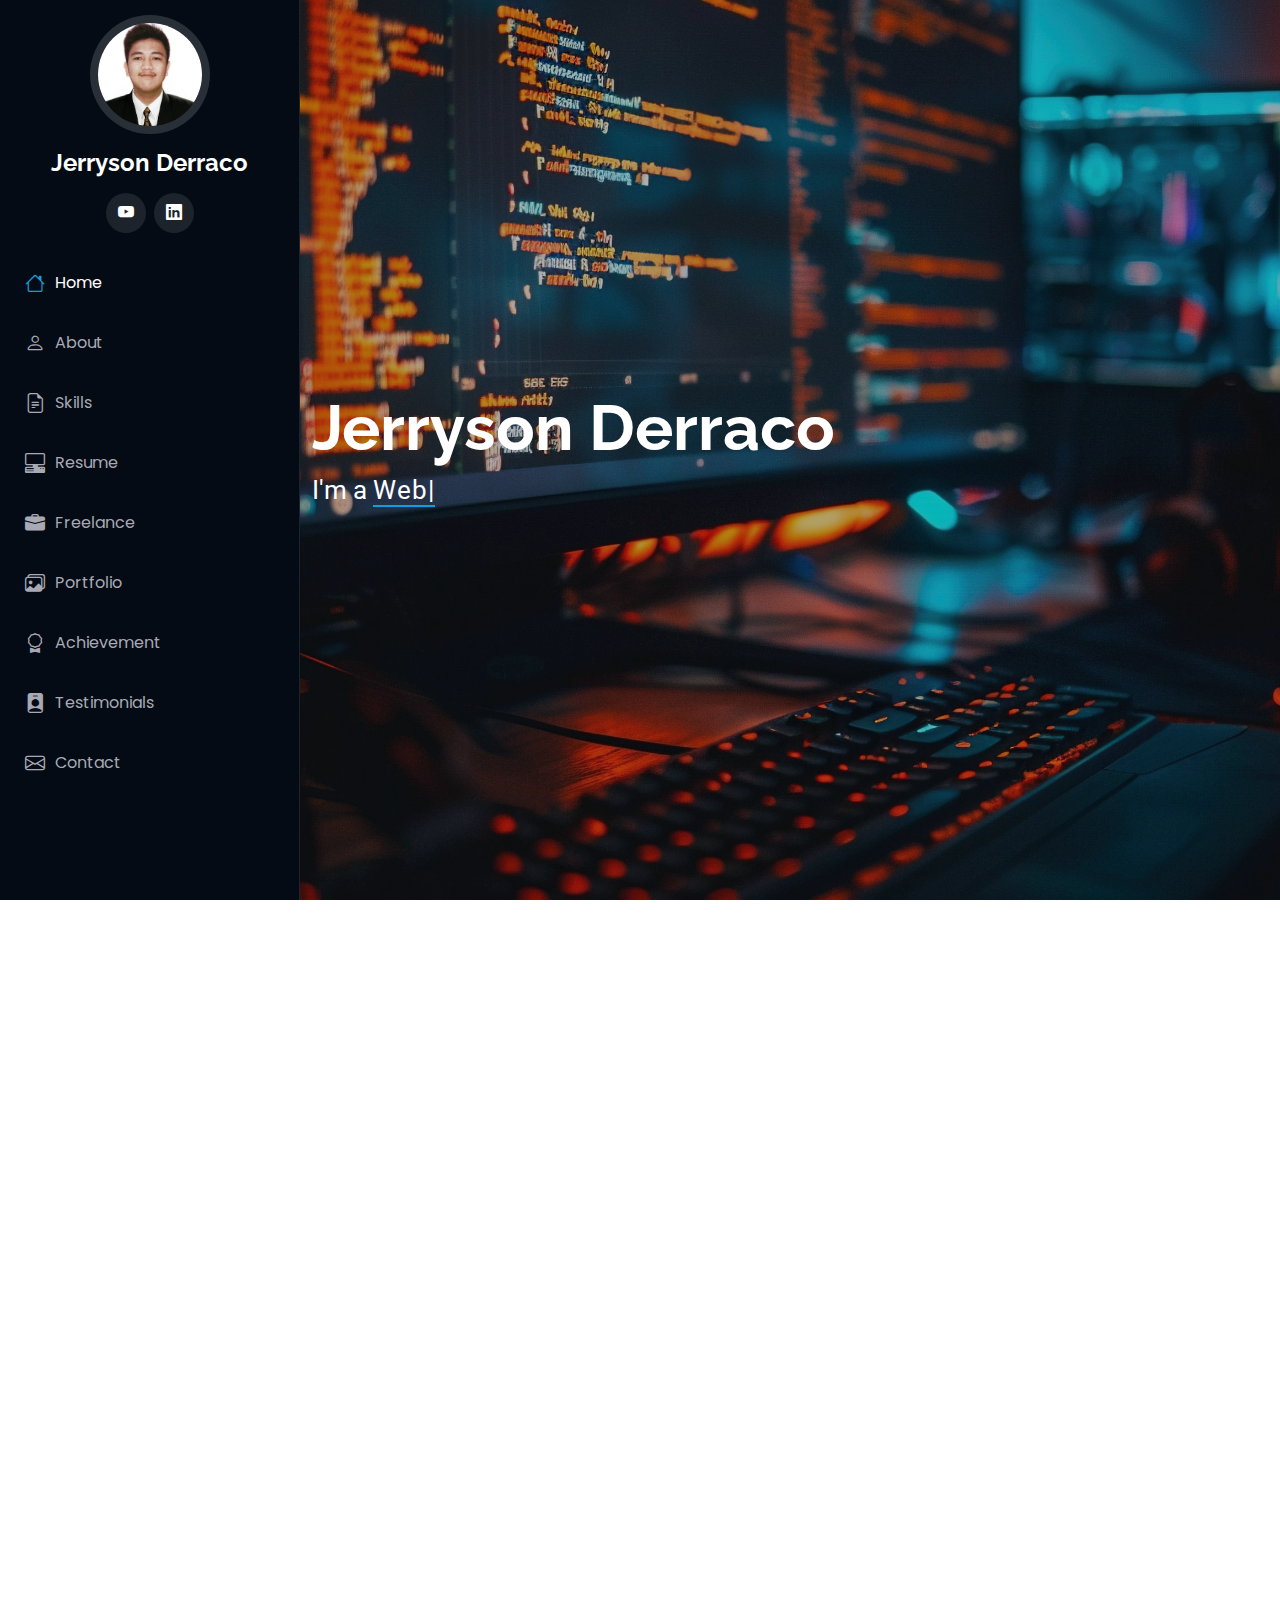
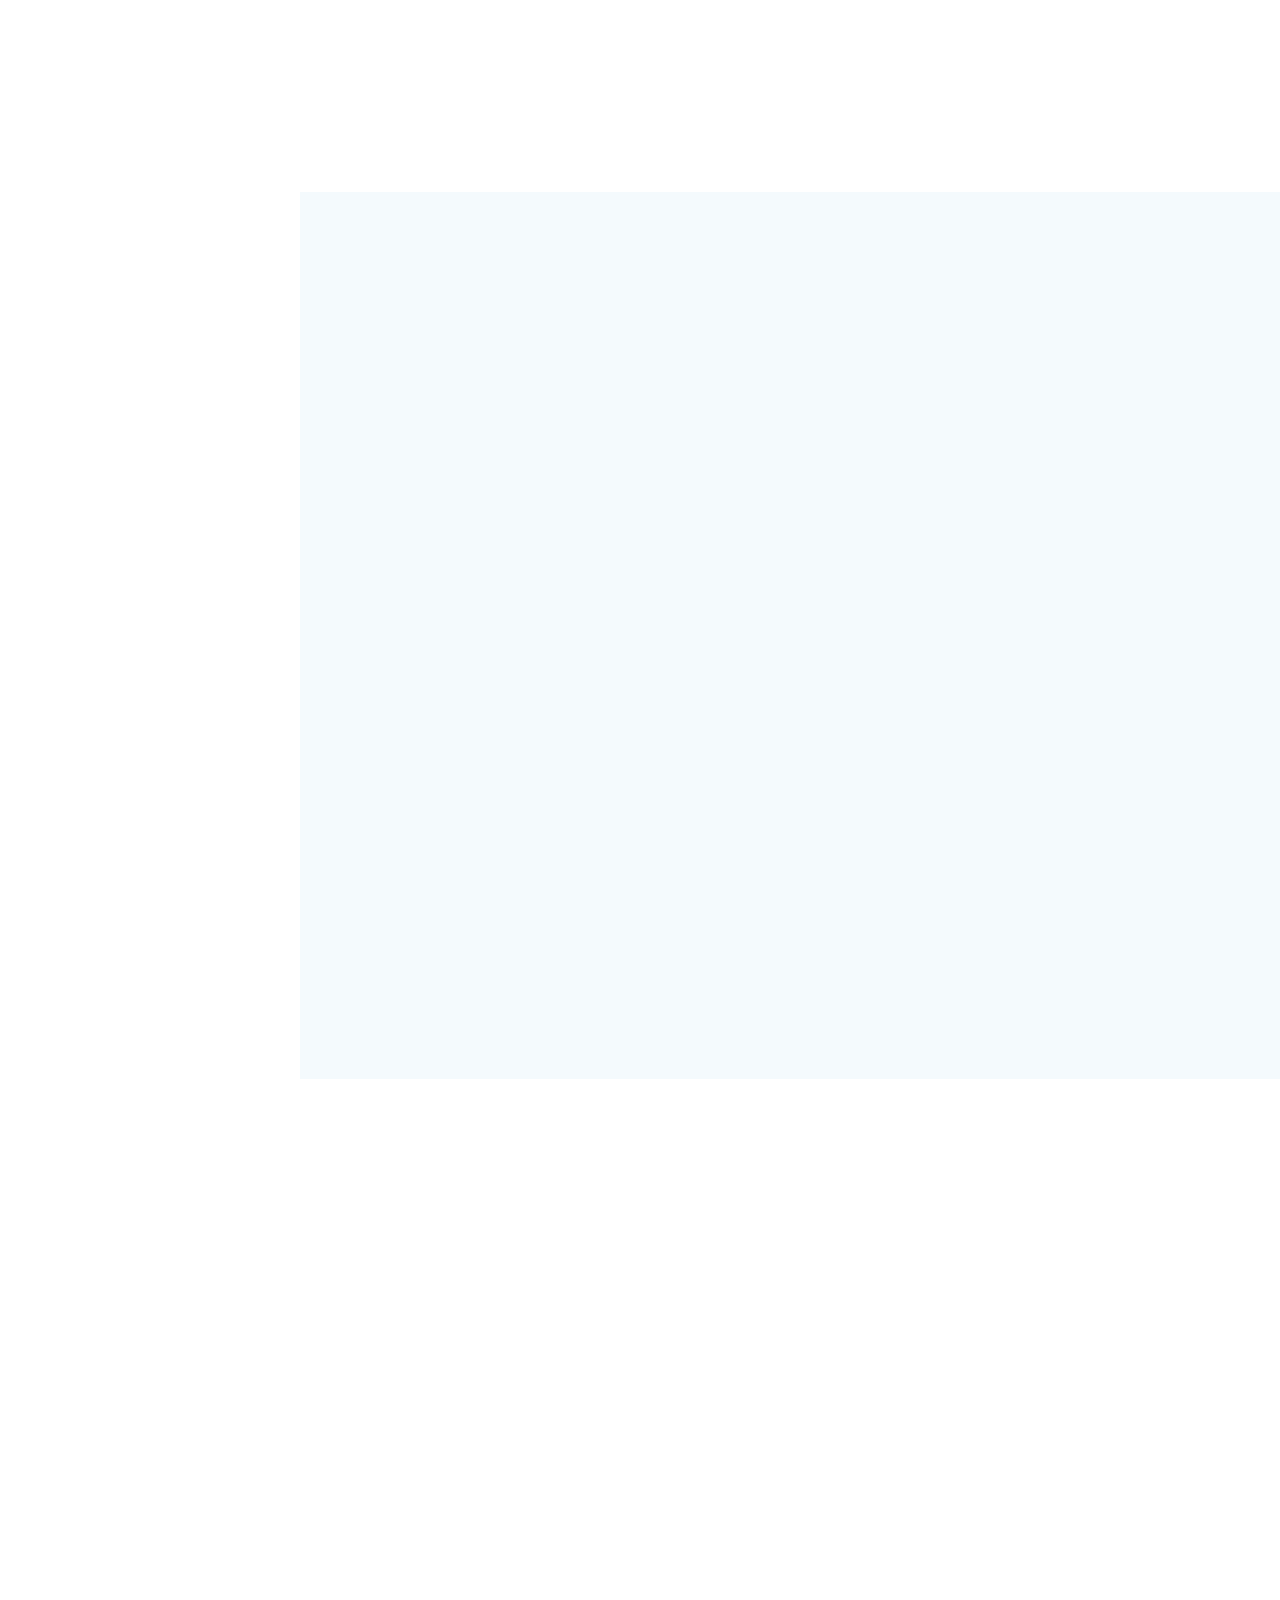
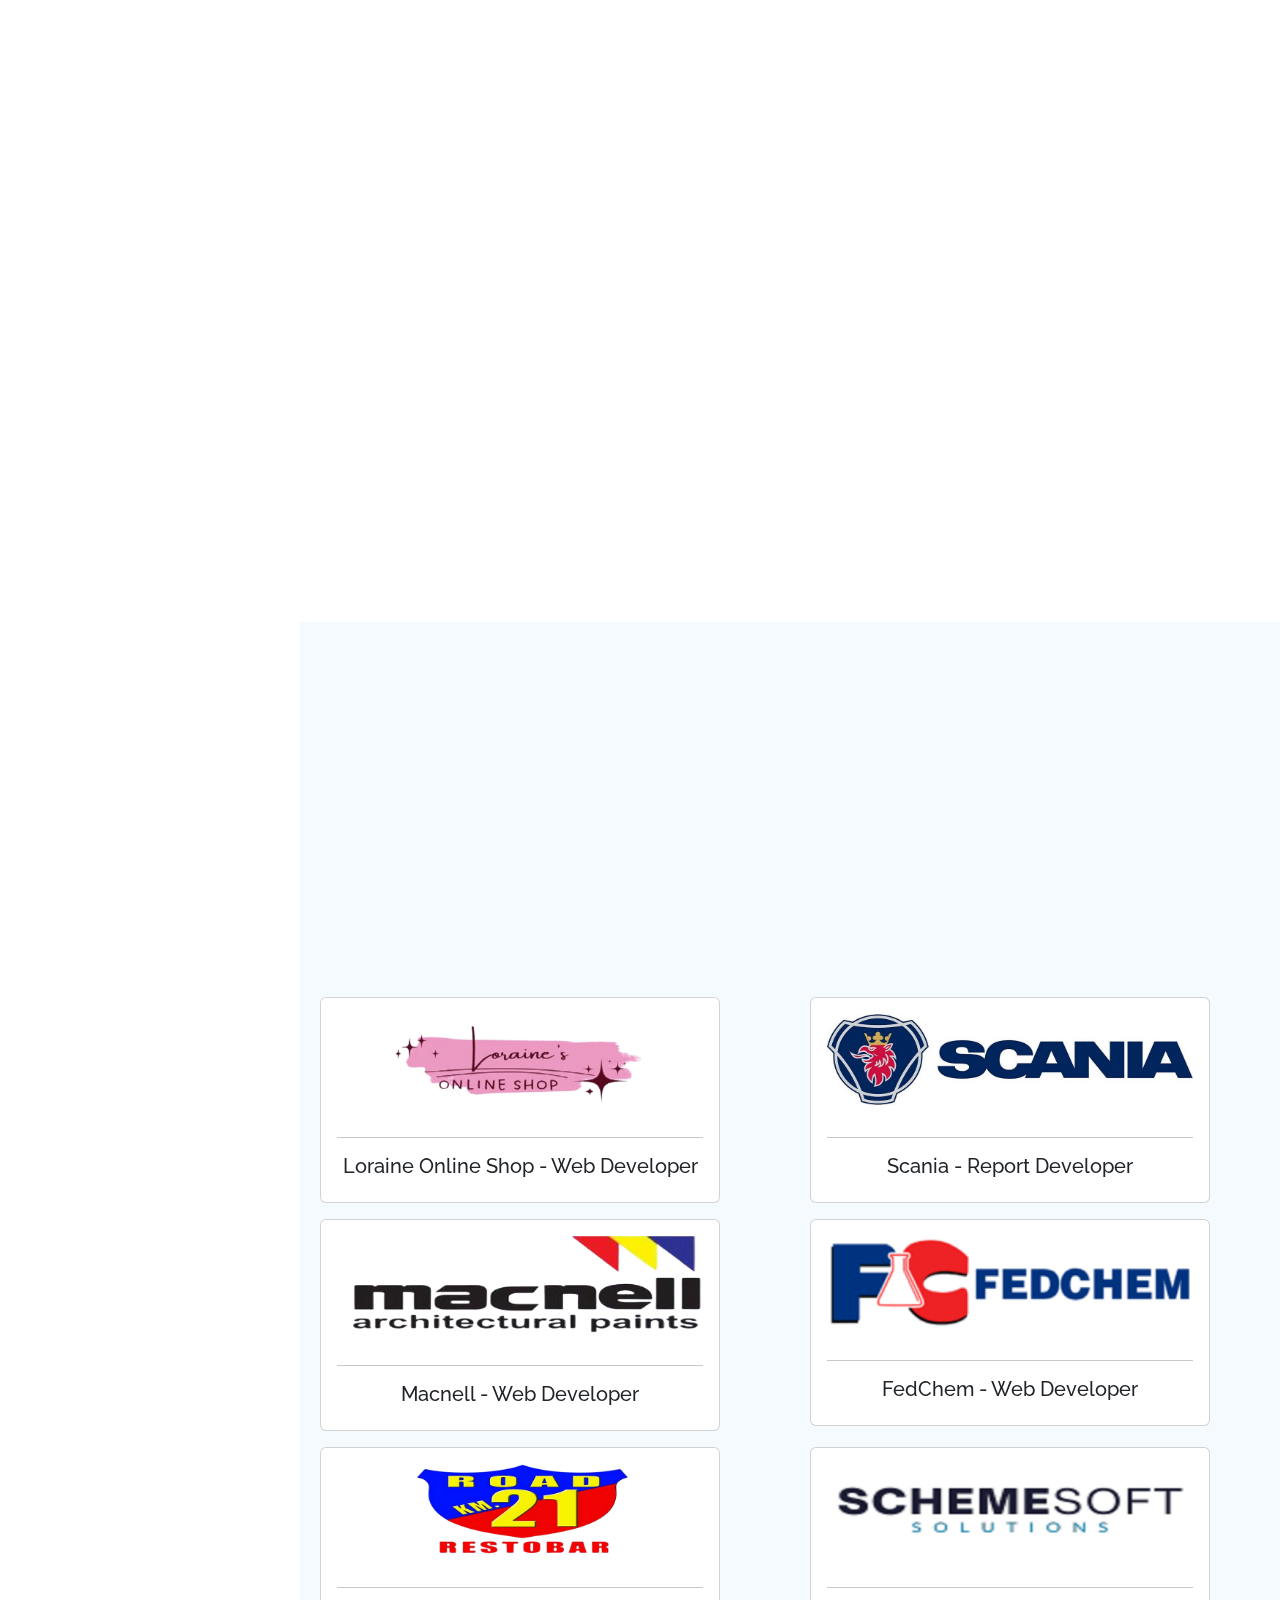
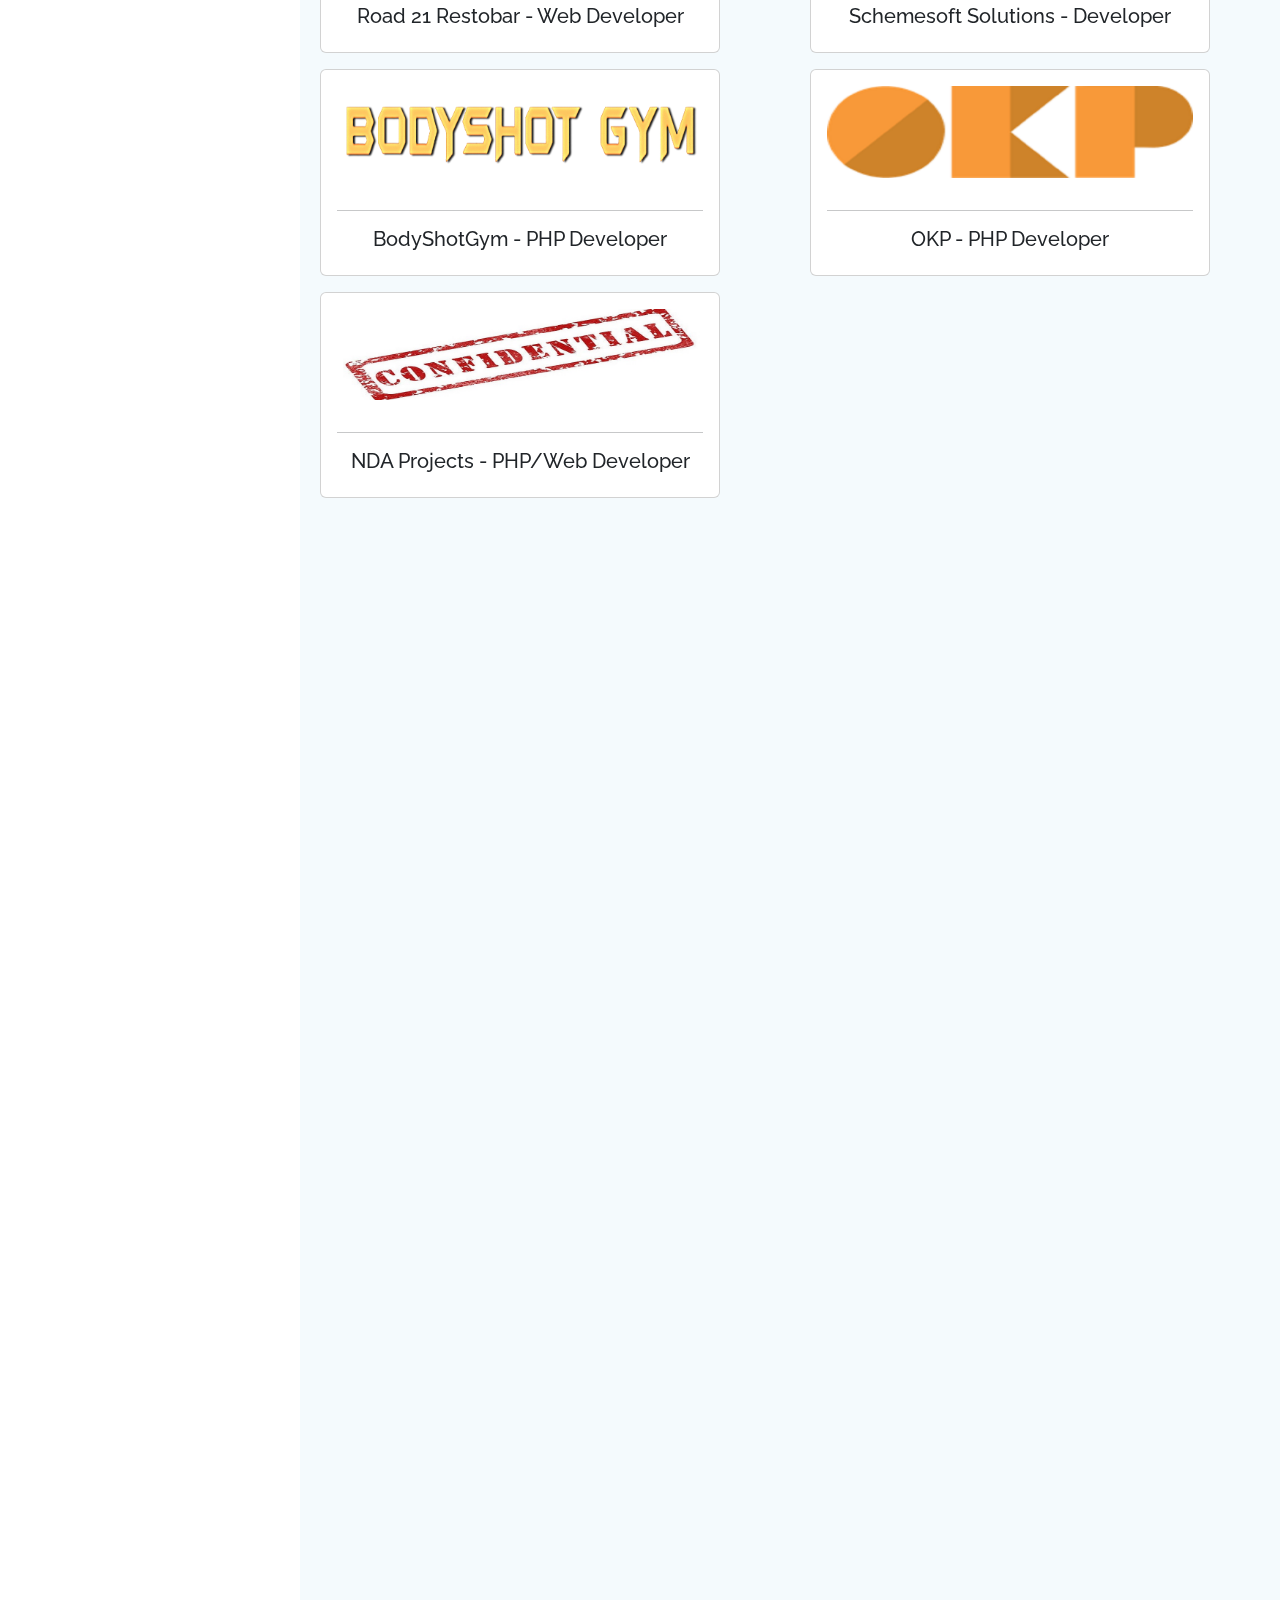
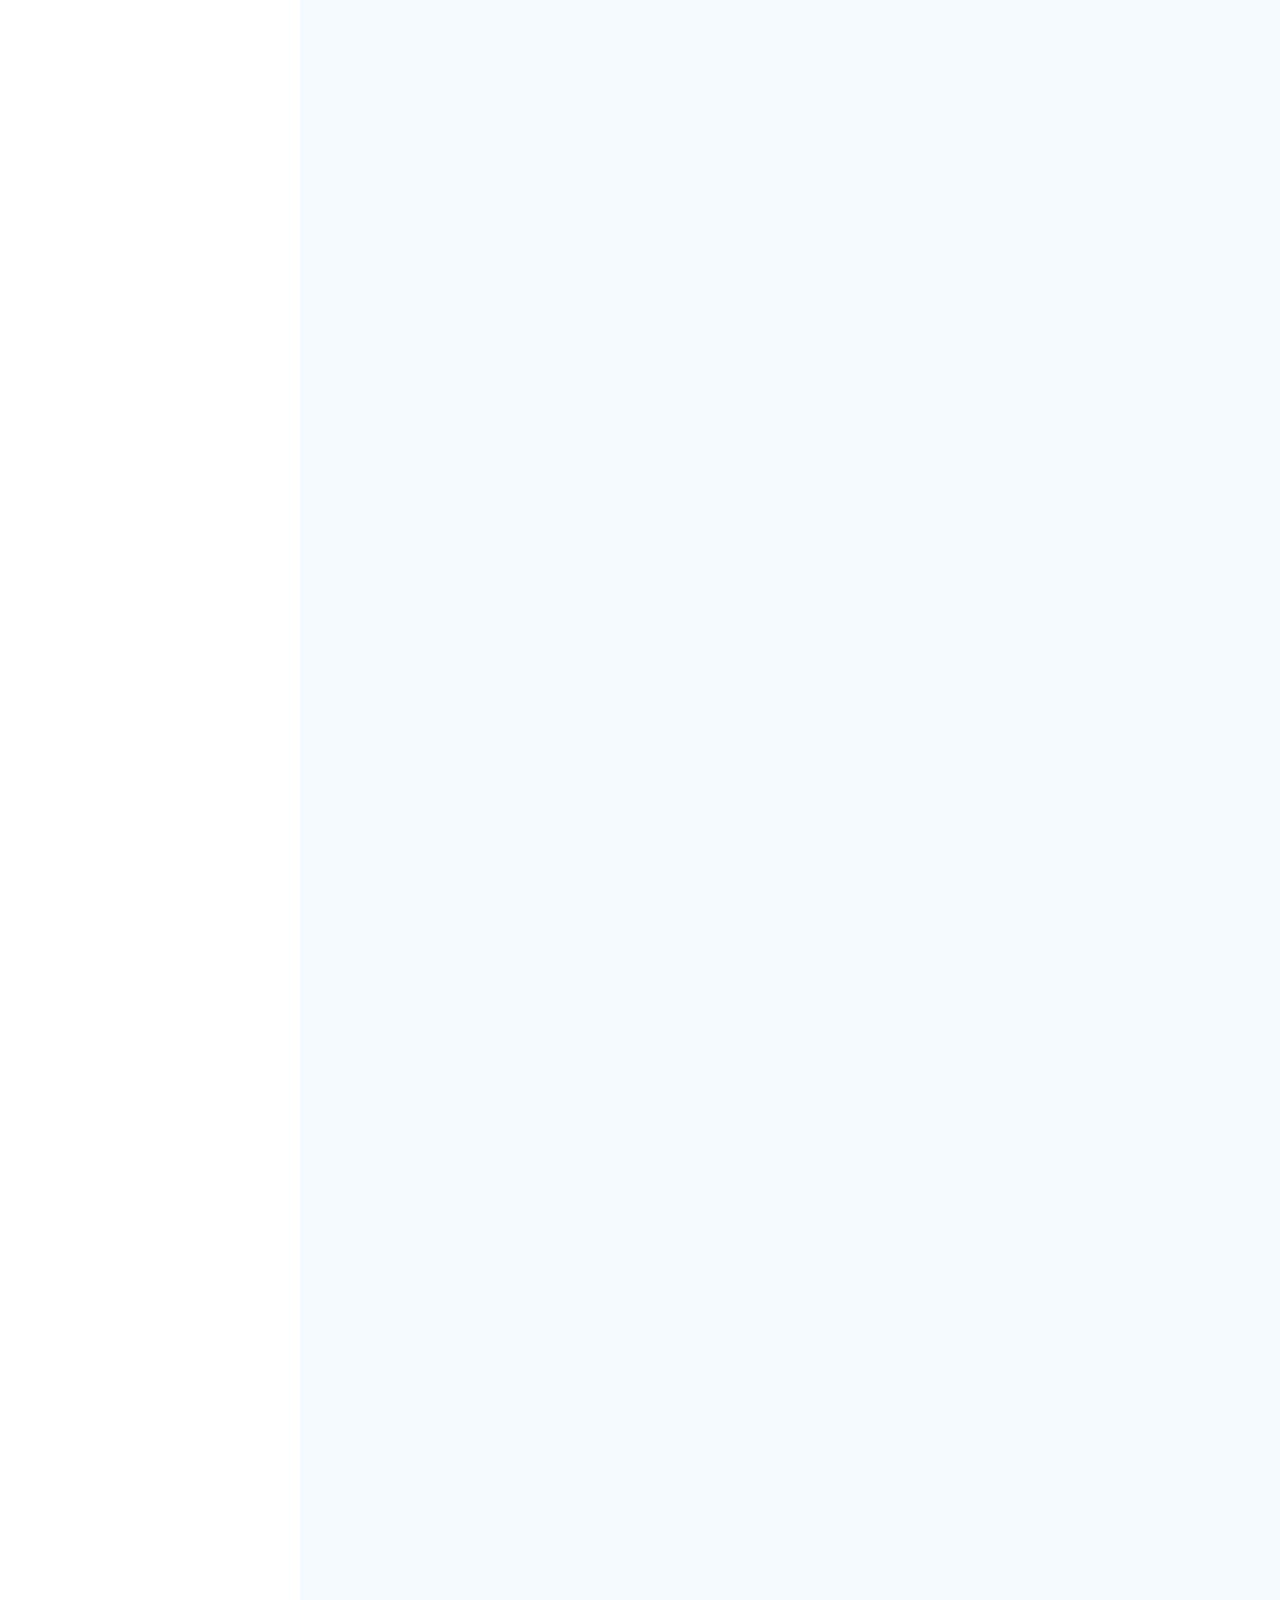
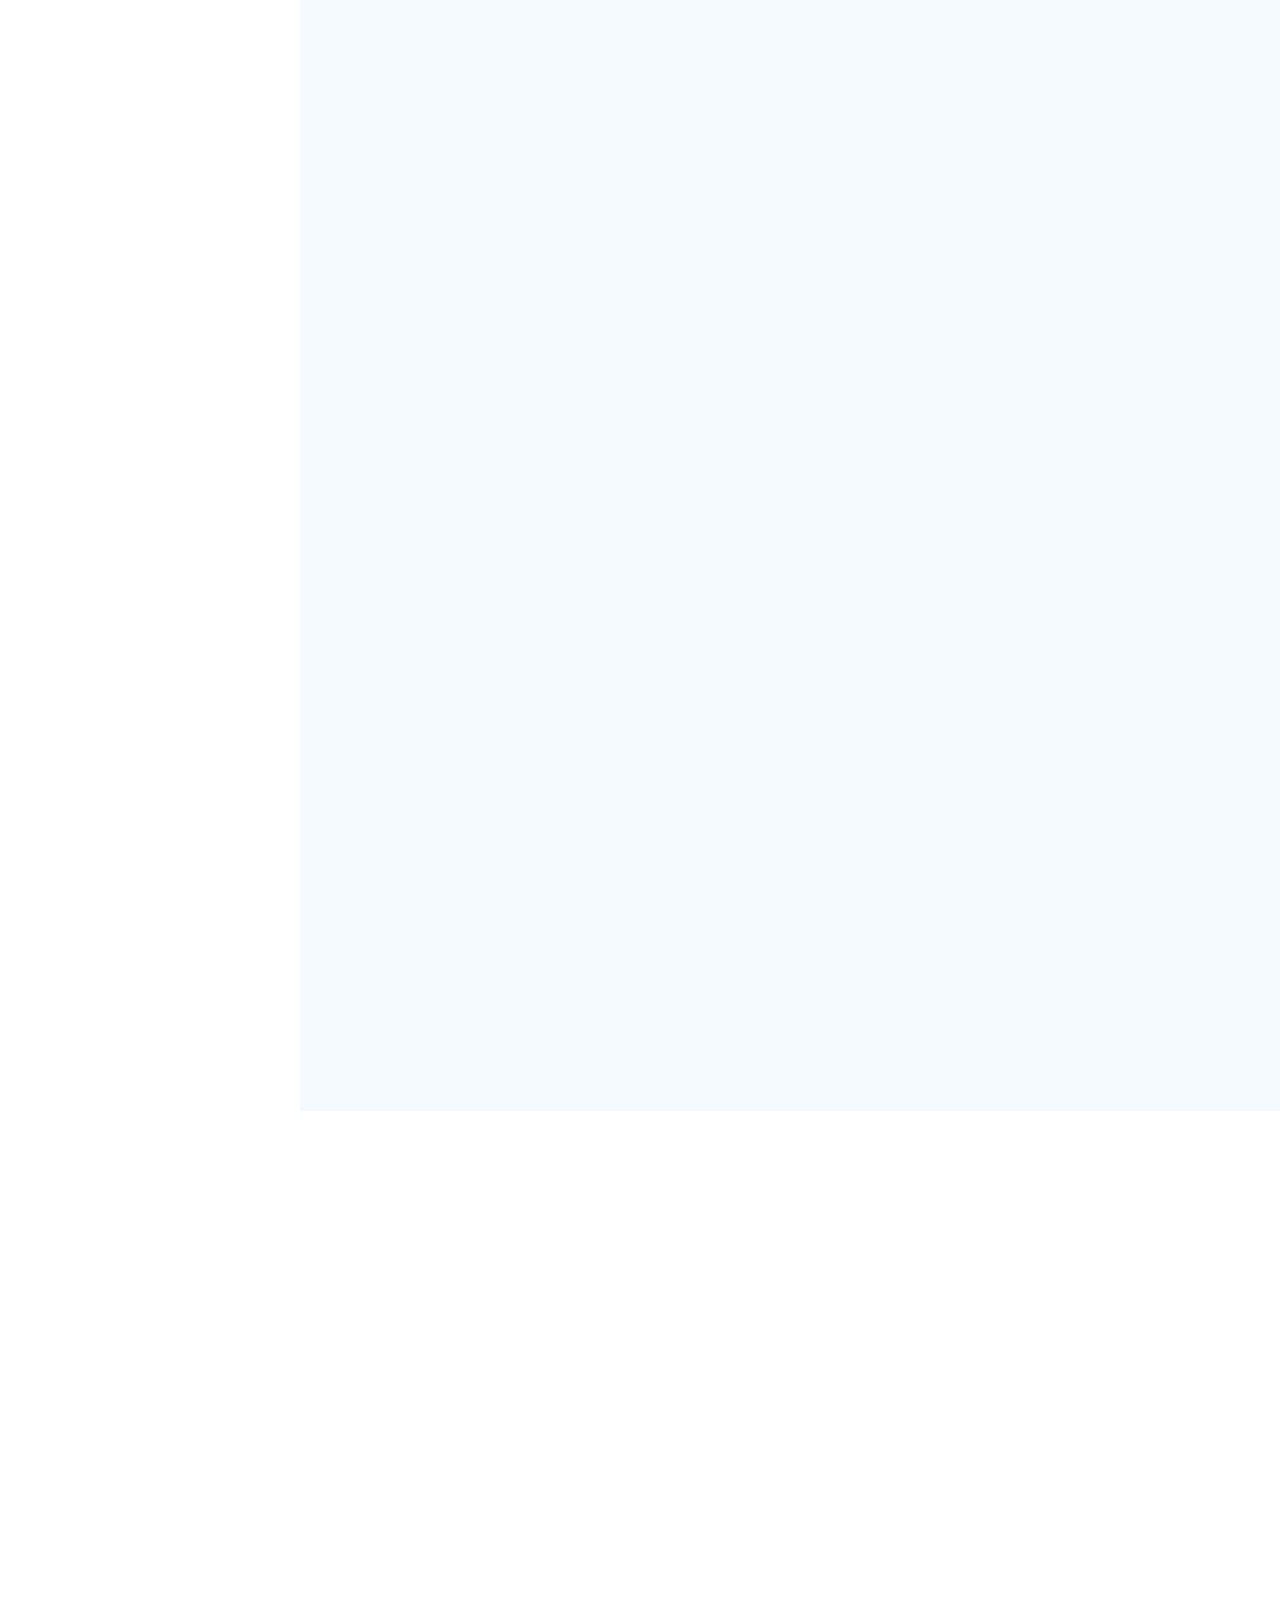
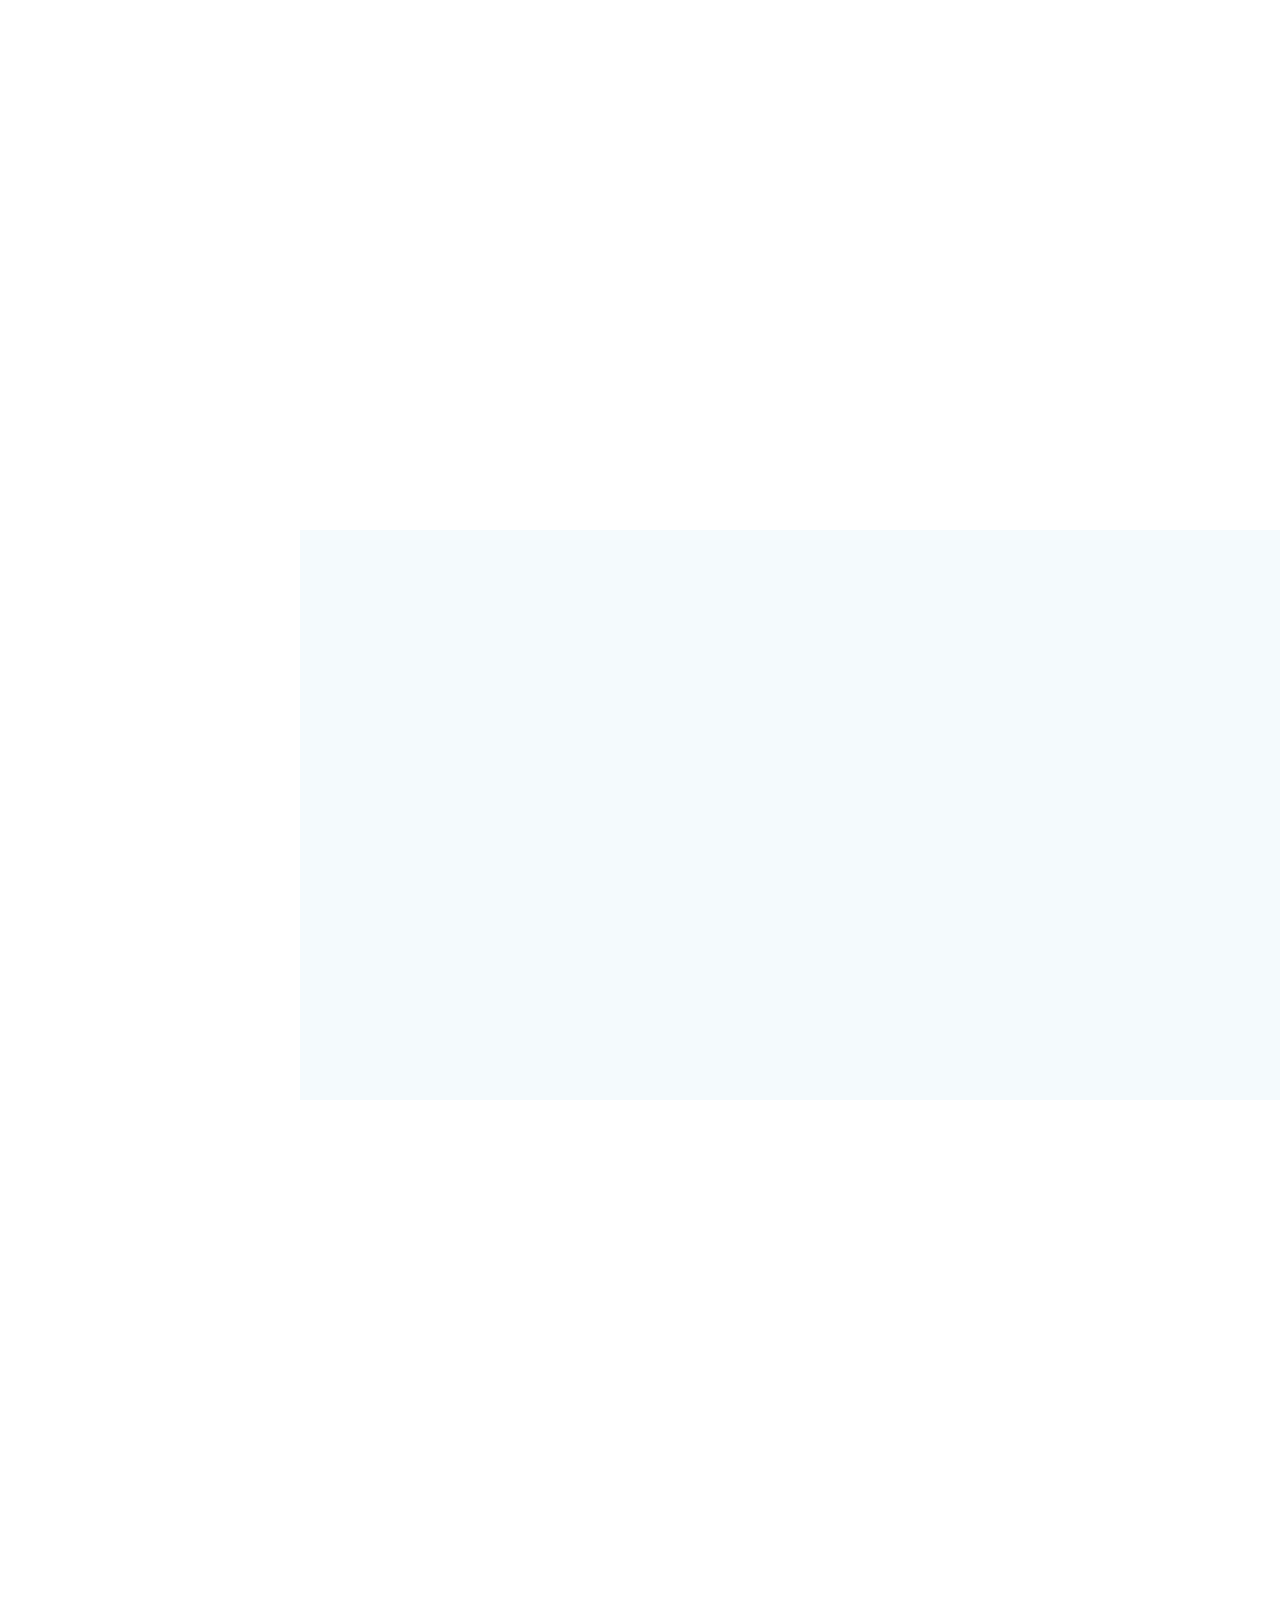
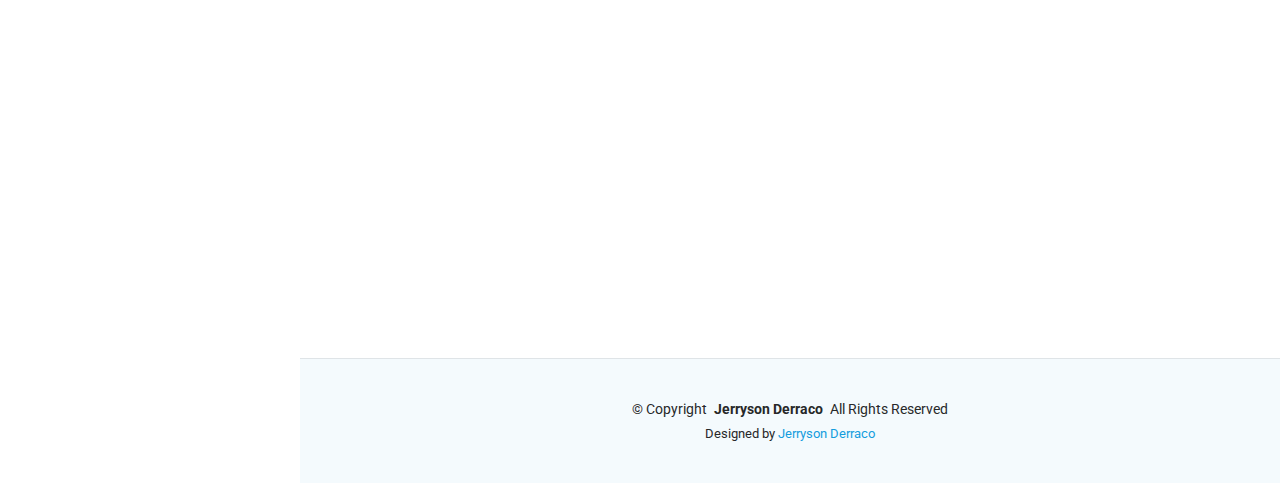
==== commit 93197ad2: "update 4" ====
--- a/index.html
+++ b/index.html
@@ -260,7 +260,7 @@
 						<div class="resume-item">
 							<h4>Emapta Versatile Services Inc. (Newbook Pty Ltd.)</h4>
 							<p><em>December 2024 - Current<br><b>PHP Developer</b></em></p>
-							<ul>
+							<!-- <ul>
 								<li>Collaborate with internal teams to design, develop, and maintain our PHP-based web
 									application.</li>
 								<li>Write clean, efficient, and secure code following best practices and industry
@@ -273,21 +273,21 @@
 									deliverables.</li>
 								<li>Troubleshoot and resolve issues that arise during development or in production
 									environments.</li>
-							</ul>
+							</ul> -->
 
 						</div><!-- Edn Resume Item -->
 
 						<div class="resume-item">
 							<h4>SLI Consulting Inc. (MediCard Philippines Inc.)</h4>
 							<p><em>February 2023 - August 2024<br><b>Full Stack Developer</b></em></p>
-							<ul>
+							<!-- <ul>
 								<li>Develop New Software using LAMP (Laravel/CodeIgniter).</li>
 								<li>Manage the repository of the newly developed software and legacy system.</li>
 								<li>Troubleshoot, debug existing system.</li>
 								<li>Integrate data from various back-end services, API’s and databases.</li>
 								<li>Resolve security issues, security rating or treats on software and server.</li>
 								<li>Create and maintain databases, write and optimize queries.</li>
-							</ul>
+							</ul> -->
 
 						</div><!-- Edn Resume Item -->
 
@@ -295,7 +295,7 @@
 							<h4>MyBUSYBEE Inc.</h4>
 							<p><em>June 2019 - December 2022<br><b>Technical Support / Full Stack Developer / Section
 										Head</b></em></p>
-							<ul>
+							<!-- <ul>
 								<li>Develop New Software for Private and Government.</li>
 								<li>Designed and implemented PHP web app, streaming high-server traffic resource.</li>
 								<li>Successfully installed Linux server and virtualized environments.</li>
@@ -303,27 +303,41 @@
 								</li>
 								<li>Database Management in SMS Platform.</li>
 								<li>Troubleshoot/Fixing Existing bugs on Existing Products.</li>
-							</ul>
+							</ul> -->
 
 						</div><!-- Edn Resume Item -->
 
 						<div class="resume-item">
 							<h4>Insular Oil Corporation.</h4>
 							<p><em>Jan 2019 - June 2019<br><b>Jr Programmer</b></em></p>
-							<ul>
+							<!-- <ul>
 								<li>SAP Business One Programmer.</li>
 								<li>Develop/Generate different kinds of reports using Crystal Report.</li>
 								<li>Analyzing the Reports Problem and Find Solution for the System/Repor.</li>
 								<li>Troubleshoot SAP Business One.</li>
 								<li>Create and maintain Crystal Reports based on business needs.</li>
 								<li>Write SQL queries for data extraction and manipulation.</li>
-							</ul>
+							</ul> -->
 
 						</div><!-- Edn Resume Item -->
+
+						<h3 class="resume-title">On-the-Job Training (OJT)</h3>
+						<div class="resume-item">
+							<h4>Experts Technology Assessment and Training Center Inc.</h4>
+							<p><em>2017 - 2018 <br><b>On-the-Job Training</b></em></p>
+							<!-- <ul>
+								<li>Created responsive and visually appealing web pages using HTML, CSS, and JavaScript.</li>
+								<li>Implemented user-friendly interfaces to enhance the overall user experience.</li>
+								<li>Troubleshoot Network On Prem Server.</li>
+								<li>Create and maintain simple reports.</li>
+								<li>Write SQL queries for data extraction and manipulation.</li>
+							</ul> -->
+						</div><!-- Edn Resume Item -->
+
 
 					</div>
 					<div class="col-lg-6" data-aos="fade-up" data-aos-delay="100">
-						<h3 class="resume-title">Summary</h3>
+						<!-- <h3 class="resume-title">Summary</h3>
 
 						<div class="resume-item pb-0">
 							<h4>Jerryson Derraco</h4>
@@ -336,7 +350,7 @@
 								<li>+639 55 127 6971</li>
 								<li>jerryson.derraco13@gmail.com</li>
 							</ul>
-						</div><!-- Edn Resume Item -->
+						</div>Edn Resume Item -->
 
 						<h3 class="resume-title">Education</h3>
 						<div class="resume-item">
@@ -359,19 +373,20 @@
 							<p><em>2003 - 2009 <br>East Bagong Barrio Elementary School</em></p>
 						</div><!-- Edn Resume Item -->
 
-						<h3 class="resume-title">On-the-Job Training (OJT)</h3>
-						<div class="resume-item pb-0">
-							<h4>Experts Technology Assessment and Training Center Inc.</h4>
-							<p><em>2017 - 2018 <br>OJT</em></p>
-							<ul>
+						<h3 class="resume-title">Volunteering</h3>
+						<div class="resume-item">
+							<h4>City of Caloocan - Miss Caloocan 2018</h4>
+							<p><em>2017 - 2018 <br><b>.NET Developer</b></em></p>
+							<!-- <ul>
 								<li>Created responsive and visually appealing web pages using HTML, CSS, and JavaScript.</li>
 								<li>Implemented user-friendly interfaces to enhance the overall user experience.</li>
 								<li>Troubleshoot Network On Prem Server.</li>
 								<li>Create and maintain simple reports.</li>
 								<li>Write SQL queries for data extraction and manipulation.</li>
-							</ul>
+							</ul> -->
 						</div><!-- Edn Resume Item -->
 
+						
 					</div>
 
 				</div>
@@ -767,7 +782,7 @@
 							</div>
 						</div><!-- End Portfolio Item -->
 
-						<div class="col-lg-4 col-md-6 portfolio-item isotope-item filter-web">
+						<!-- <div class="col-lg-4 col-md-6 portfolio-item isotope-item filter-web">
 							<div class="portfolio-content h-100">
 								<center>
 									<img src="ss/web16.png" class="img-fluid" alt="">
@@ -779,7 +794,7 @@
 										class="glightbox preview-link"><i class="bi bi-zoom-in"></i></a>
 								</div>
 							</div>
-						</div><!-- End Portfolio Item -->
+						</div>End Portfolio Item -->
 
 						<div class="col-lg-4 col-md-6 portfolio-item isotope-item filter-web">
 							<div class="portfolio-content h-100">
